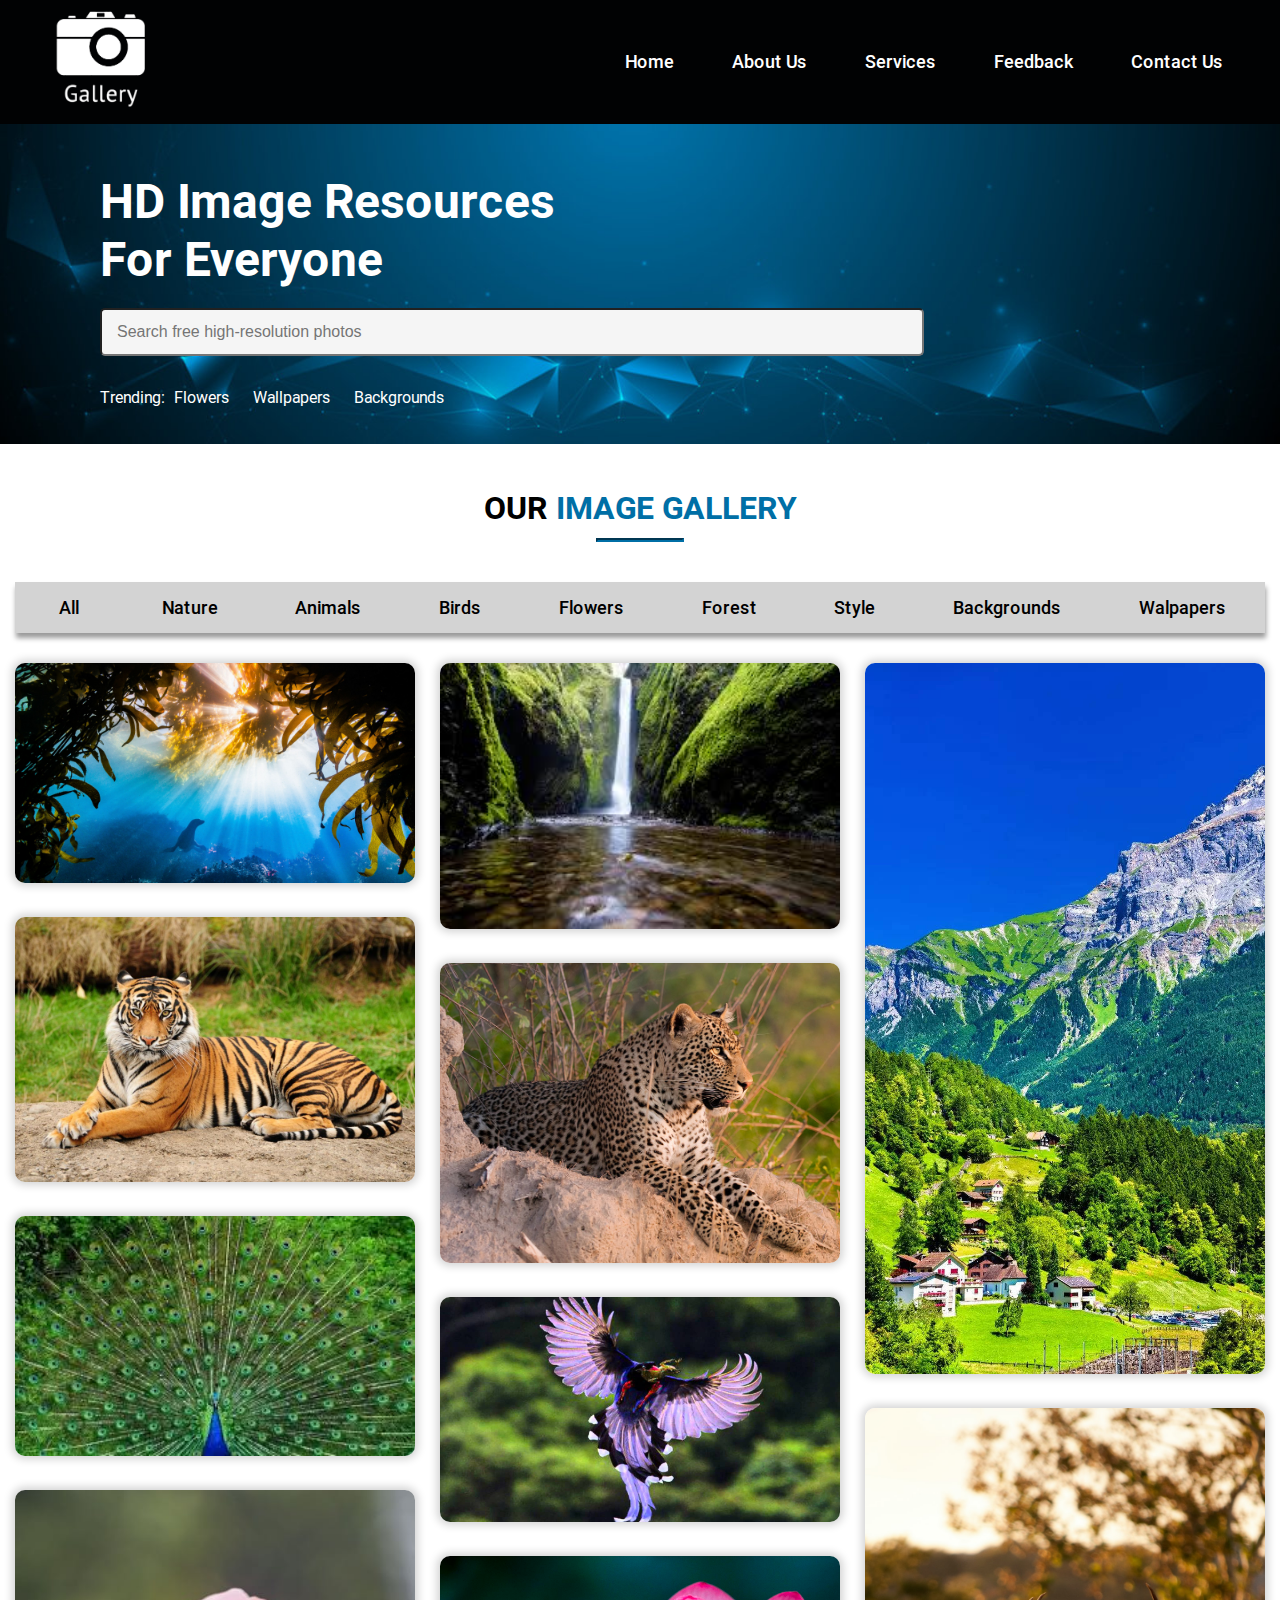
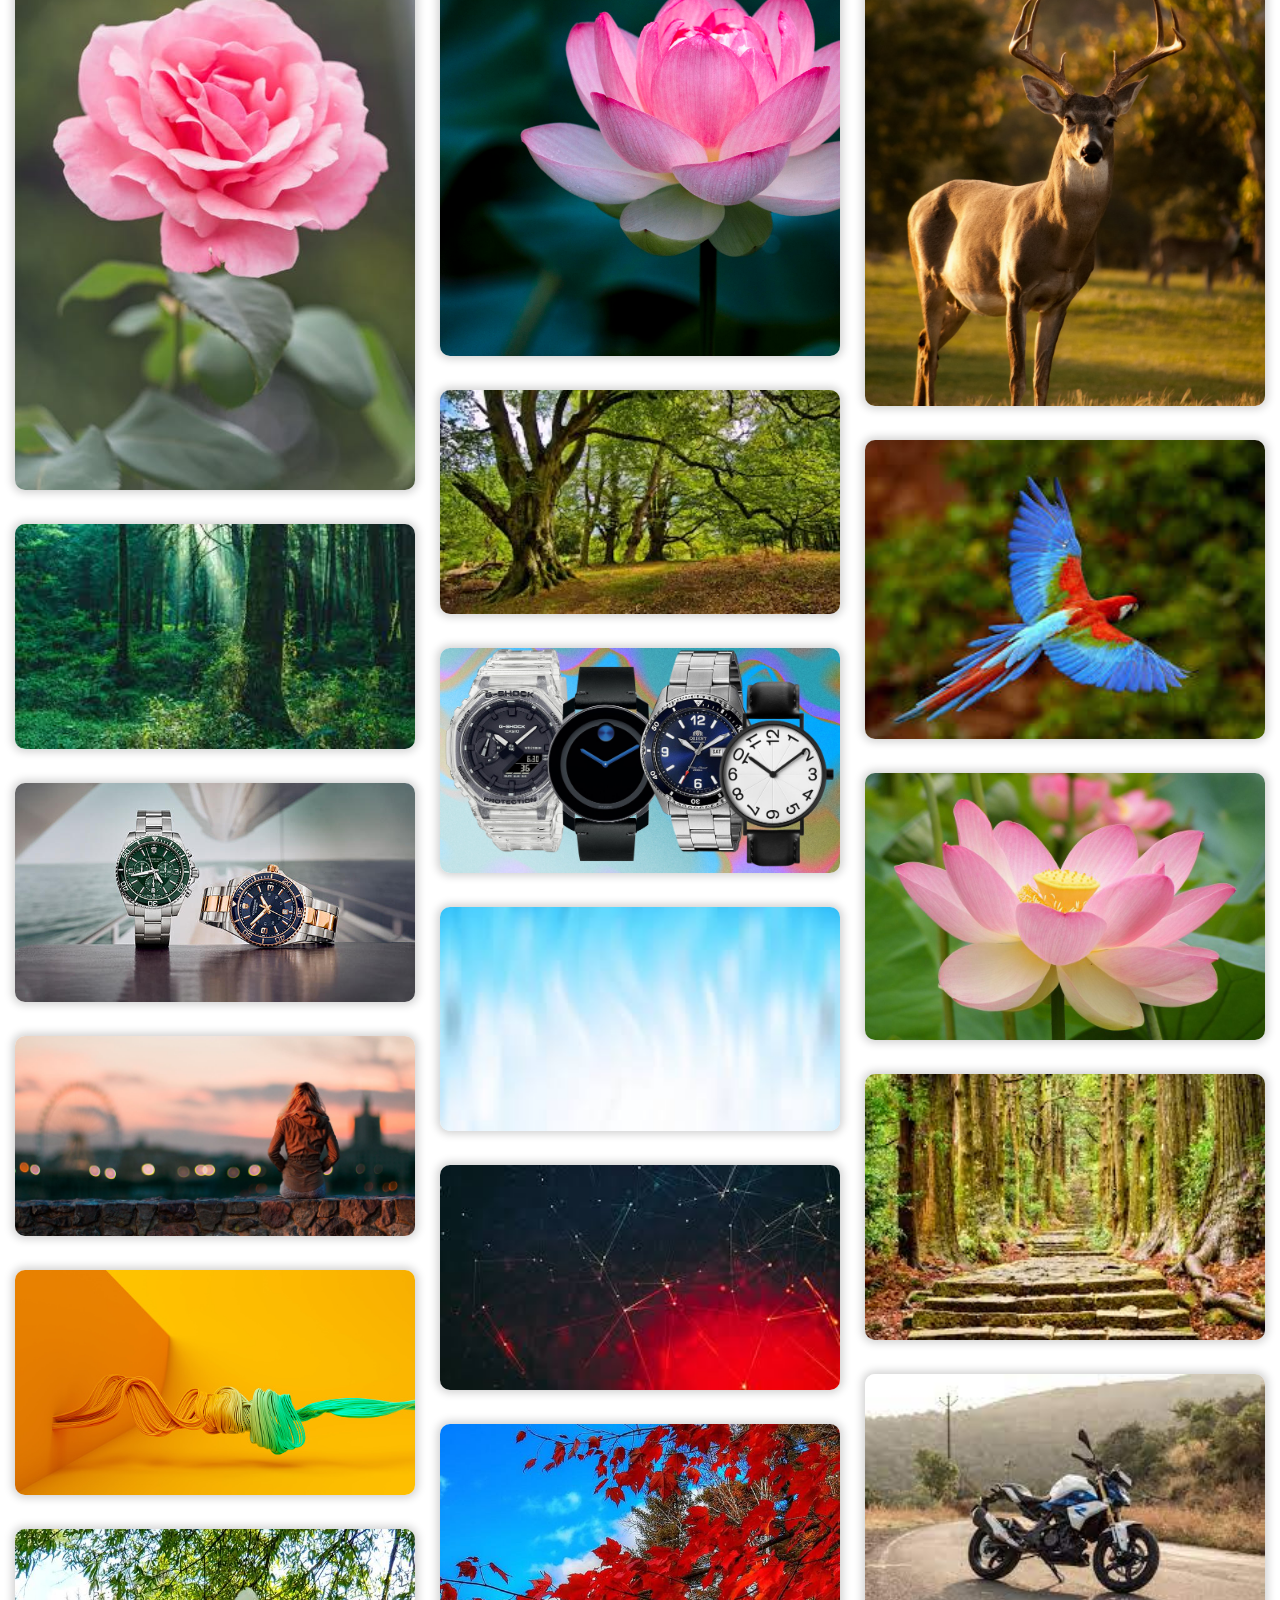
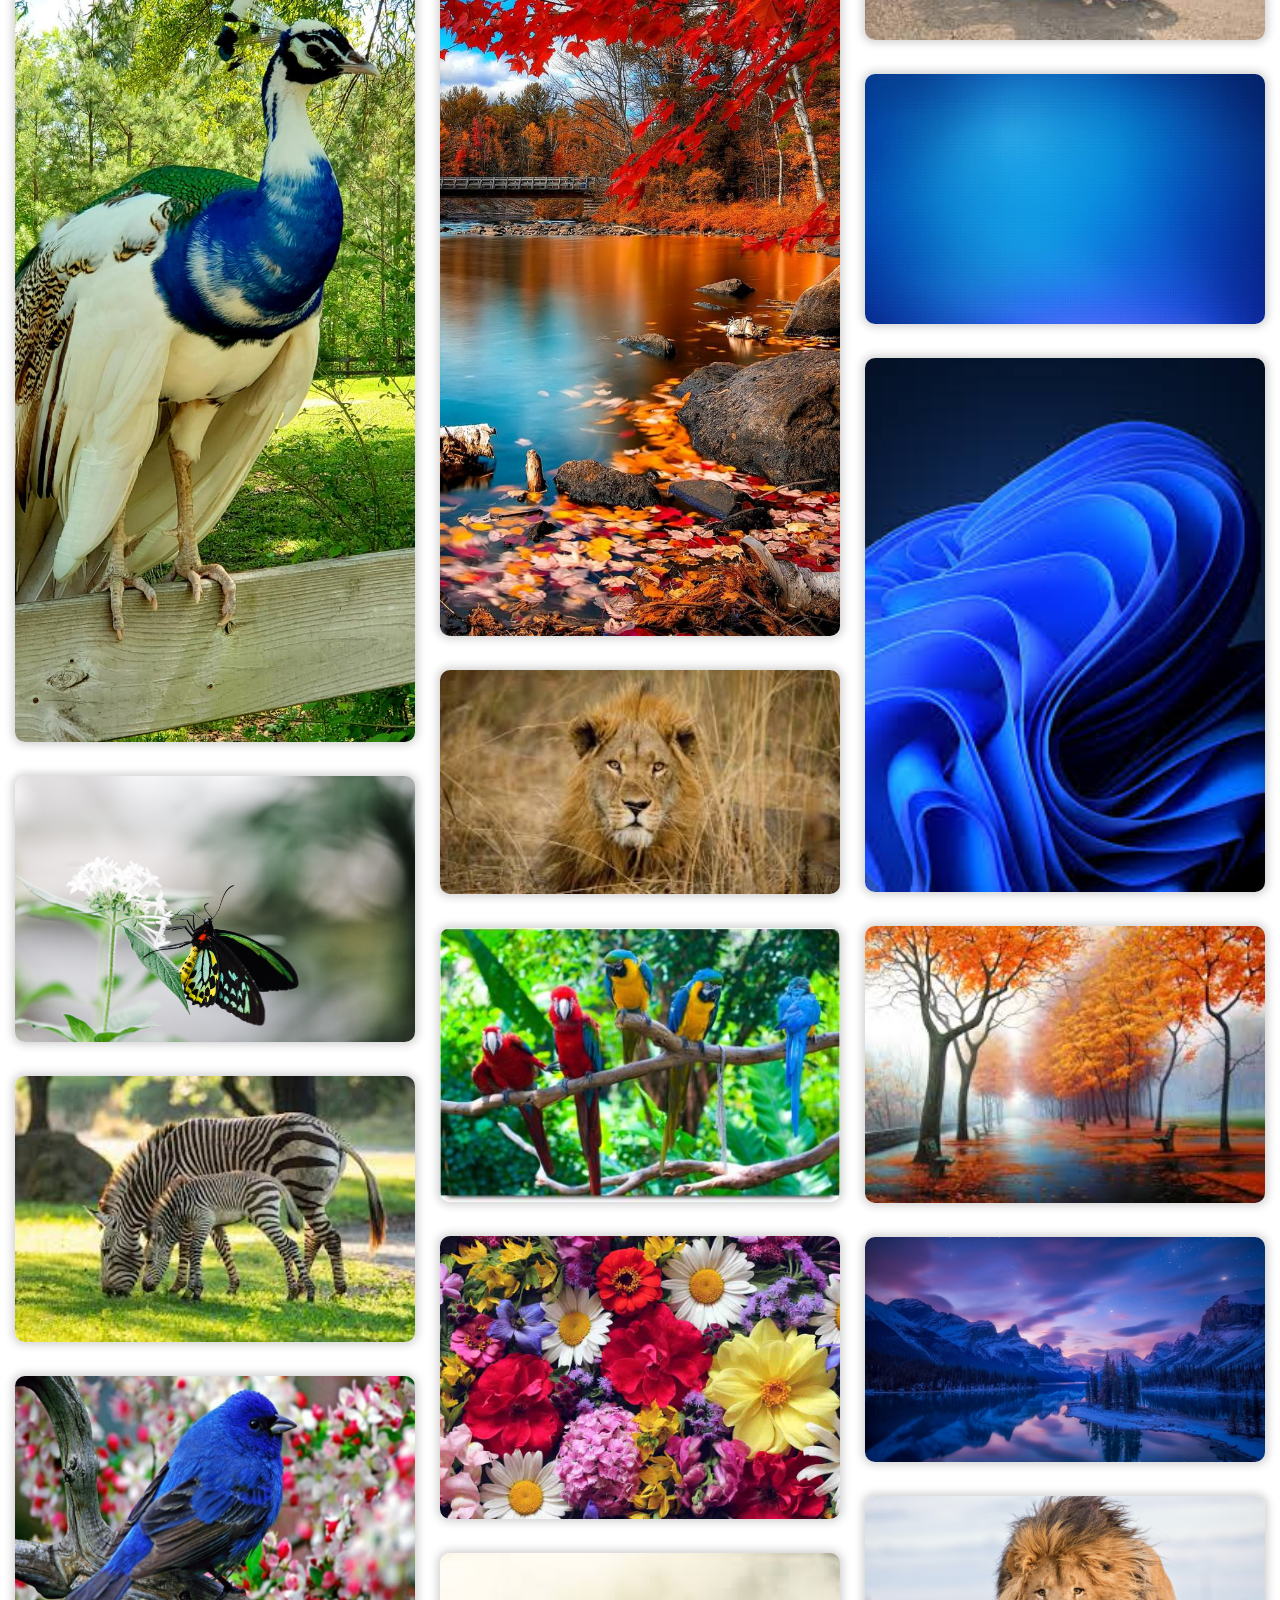
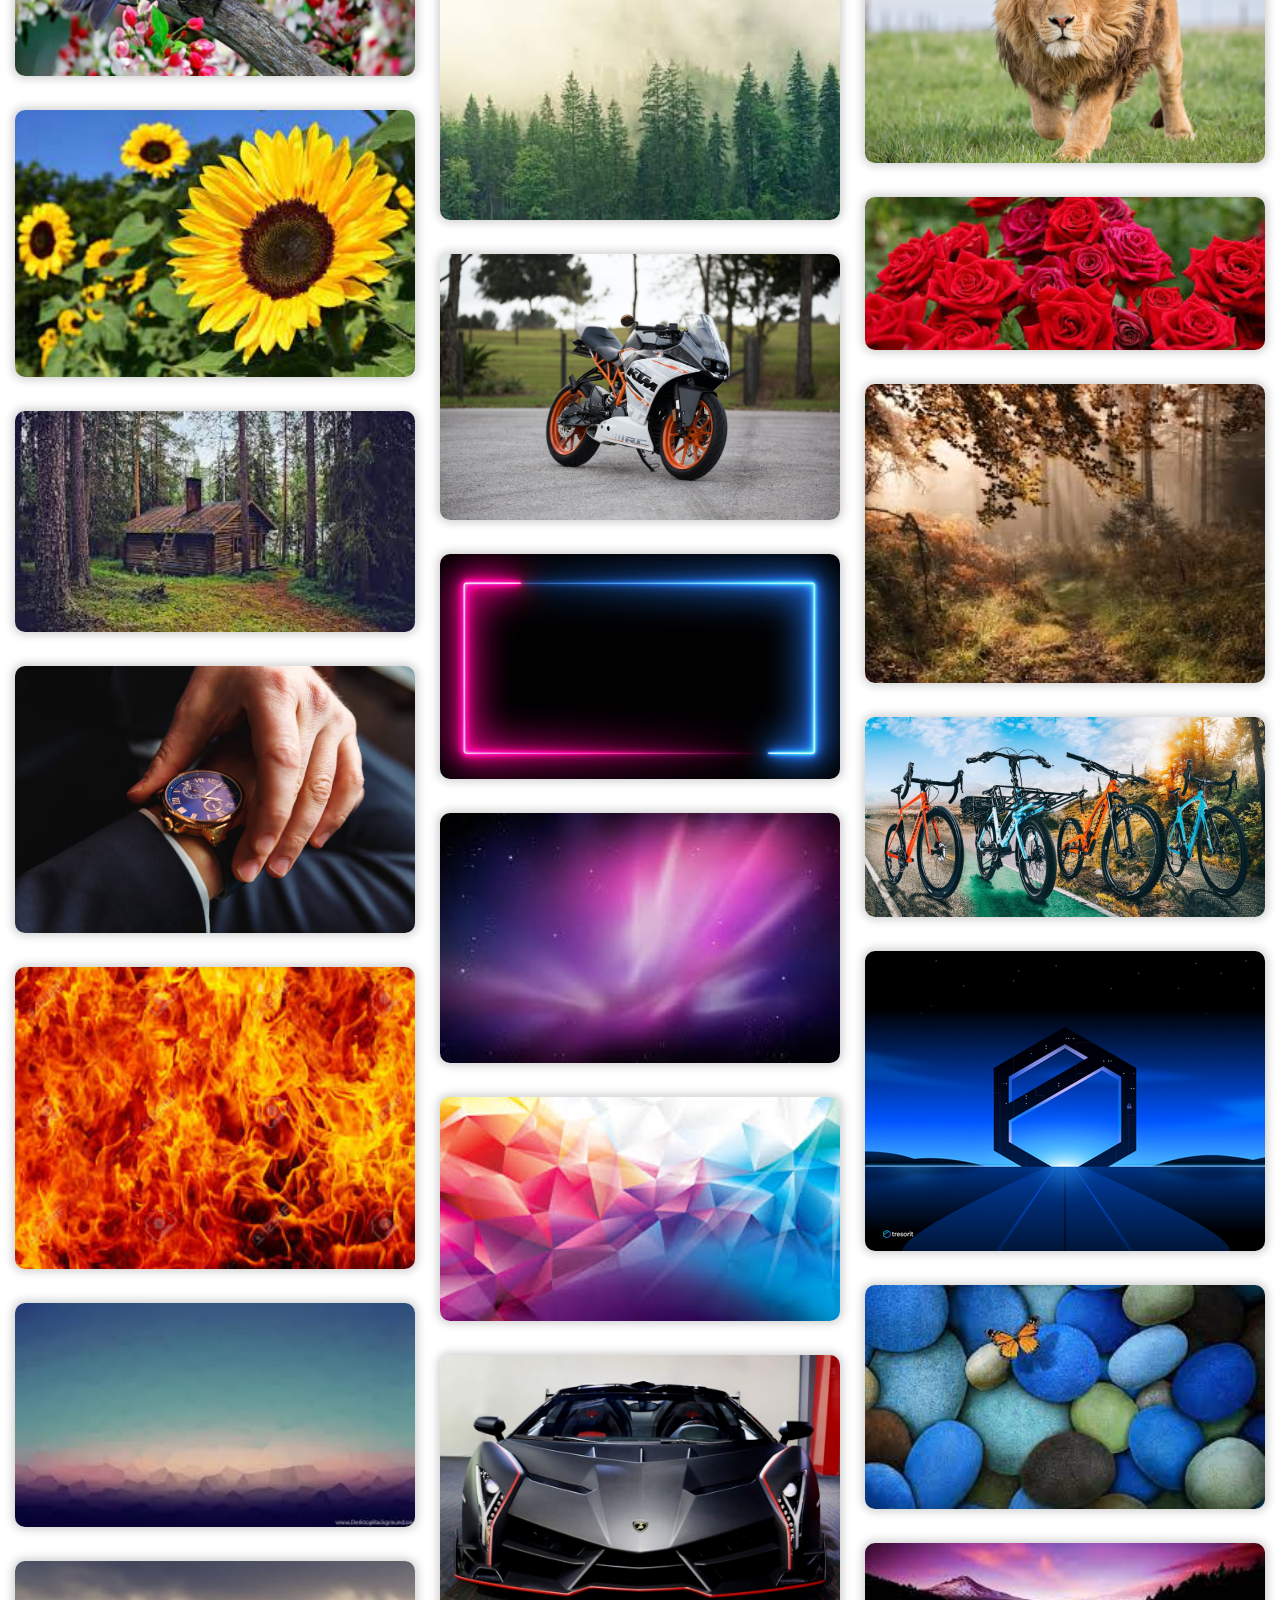
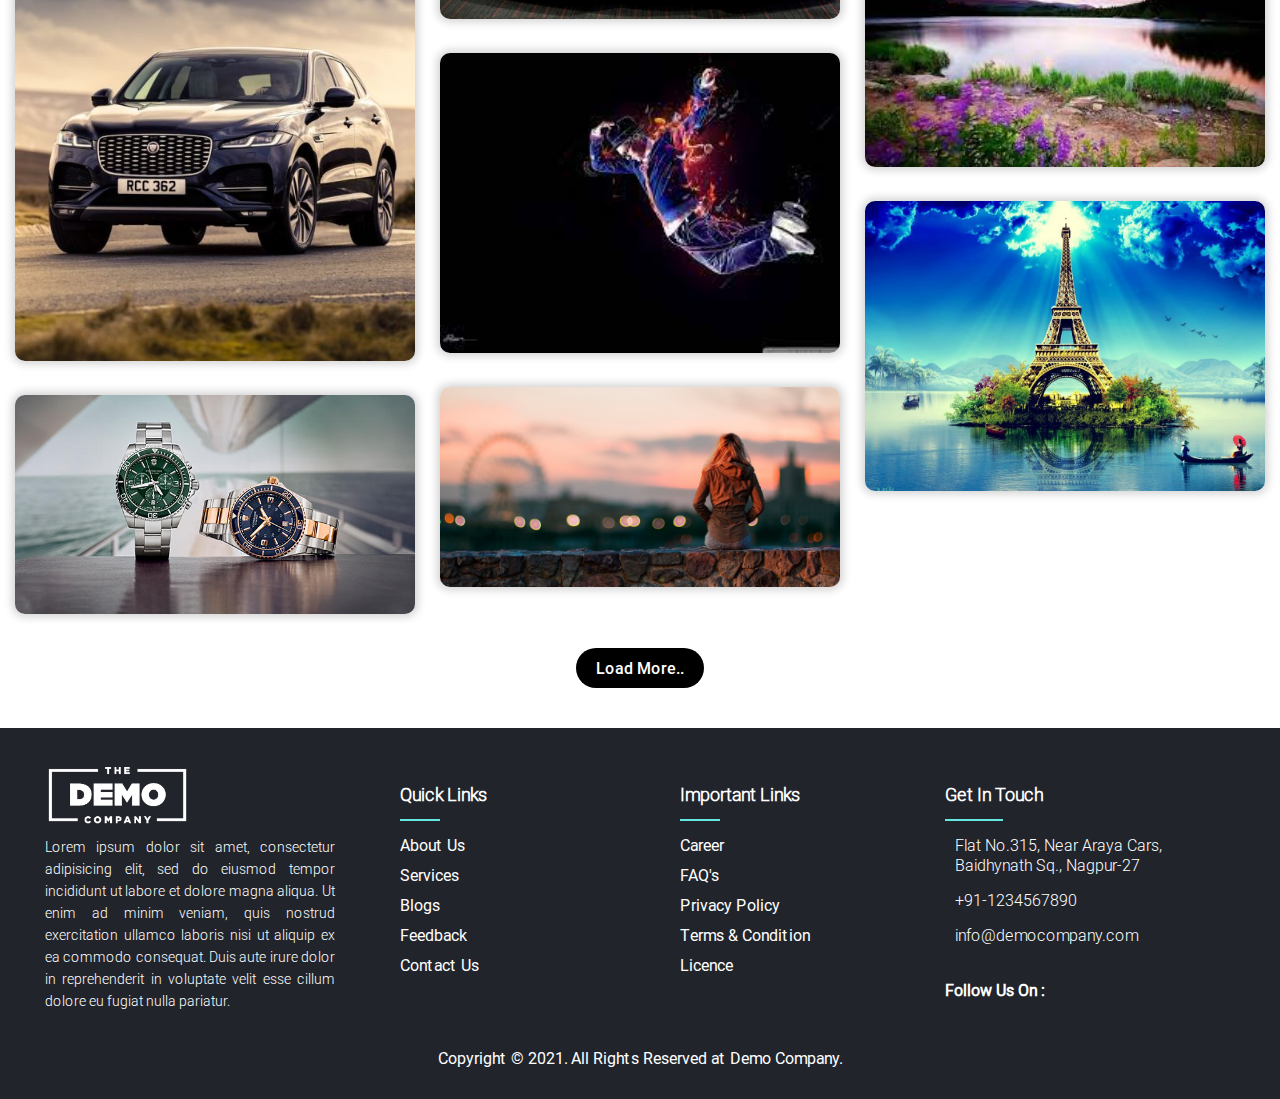
==== index.html @ bdf81e40 "Initial Commit" ====
<!DOCTYPE html>
<html>
	<head>
		<meta charset="utf-8">
		<meta name="keyword" content="nature, birds, animals, fashion, style, watch, hd-images, cars, bikes, graphics, etc.">
		<meta name=description content="Image Gallery have multiple image collection f nature, birds, animals, fashion, styling ars etc.">
		<meta name="author" content="Shubham Satnurkar">
		<meta name=viewport content="width=device-width, initial-scale=1">
		<title>Home Page</title>
		<link rel="stylesheet" type="text/css" href="css/style.css">
		<link rel="stylesheet" href="https://cdnjs.cloudflare.com/ajax/libs/font-awesome/6.0.0-beta3/css/all.min.css" integrity="sha512-Fo3rlrZj/k7ujTnHg4CGR2D7kSs0v4LLanw2qksYuRlEzO+tcaEPQogQ0KaoGN26/zrn20ImR1DfuLWnOo7aBA==" crossorigin="anonymous" referrerpolicy="no-referrer" />
	</head>
	<body>
		<!-- Header Section Start  -->
		<header class="header">
			<div class="container">
				<div class="navbar">
					<div class="logo">
						<a href="index.html"><img src="img/ig-logo.png" alt="logo" ></a>
					</div>
					<nav class="nav">
						<ul>
							<li><a href="index.html">Home</a></li>
							<li><a href="about-us.html">About Us</a></li>
							<li><a href="services.html">Services</a></li>
							<li><a href="feedback.html">Feedback</a></li>
							<li><a href="contact-us.html">Contact Us</a></li>
						</ul>
					</nav>
				</div>
					
			</div>
		</header>
		<!-- Header Section End -->

		<!-- Banner Section Start -->
		<section class="banner" >
			<img src="img/banner-4.jpg" alt="banner-img">
			<div class="container">
				<div class="overlay">
					<h1>HD Image Resources <br> For Everyone </h1>
					<form class="search-bar">
						<input type="search" name="search" class="search-input" placeholder="Search free high-resolution photos">
						<button type="submit" class="search-btn"><i class="fas fa-search"></i></button>
					</form>
					<p>
						Trending:<a href="#">Flowers</a> 
								<a href="#">Wallpapers</a>
								<a href="#">Backgrounds</a>    
					</p>
					<!-- <a href="" class="btn">Read More</a> -->
				</div>
			</div>
		</section>
		<!-- Banner Section End -->


		<!-- Images Section Start -->
		<section class="img-block">
			<aside class="category">
				<div class="sub-heading">
					<h2>Our <span>Image Gallery</span></h2>
					<hr>
				</div>
				<ul class="cat-items">
				    <li class="list-item"><a href="#all">All</a></li>
				    <li class="list-item"><a href="#nature">Nature</a></li>
				    <li class="list-item"><a href="#animals">Animals</a></li>
				    <li class="list-item"><a href="#birds">Birds</a></li>
				    <li class="list-item"><a href="#flowers">Flowers</a></li>
				    <li class="list-item"><a href="#forest">Forest</a></li>
				    <li class="list-item"><a href="#style">Style</a></li>
				    <li class="list-item"><a href="#background">Backgrounds</a></li>
				    <li class="list-item"><a href="#walpapers">Walpapers</a></li>
				</ul>
			</aside>
			<main class="main-block">

				<div class="block block-1">
					<figure class="img">
						<img src="img/cat-img/nature-1.jpg" alt="img1">
						<div class="icon">
							<button type="button" id="favorite" class="img-btn"><i class="far fa-heart"></i></button>
							<button type="button" id="download" class="img-btn"><i class="fas fa-cloud-download-alt"></i></button>
						</div>
					</figure>

					<figure class="img">
						<img src="img/cat-img/animal-1.jpg" alt="img2">
						<div class="icon">
							<button type="button" id="favorite" class="img-btn"><i class="far fa-heart"></i></button>
							<button type="button" id="download" class="img-btn"><i class="fas fa-cloud-download-alt"></i></button>
						</div>
					</figure>

					<figure class="img">
						<img src="img/cat-img/bird-1.jpg" alt="img3">
						<div class="icon">
							<button type="button" id="favorite" class="img-btn"><i class="far fa-heart"></i></button>
							<button type="button" id="download" class="img-btn"><i class="fas fa-cloud-download-alt"></i></button>
						</div>
					</figure>

					<figure class="img">
						<img src="img/cat-img/flower-1.jpeg" alt="img4">
						<div class="icon">
							<button type="button" id="favorite" class="img-btn"><i class="far fa-heart"></i></button>
							<button type="button" id="download" class="img-btn"><i class="fas fa-cloud-download-alt"></i></button>
						</div>
					</figure>

					<figure class="img">
						<img src="img/cat-img/forest-1.jpg" alt="img5">
						<div class="icon">
							<button type="button" id="favorite" class="img-btn"><i class="far fa-heart"></i></button>
							<button type="button" id="download" class="img-btn"><i class="fas fa-cloud-download-alt"></i></button>
						</div>
					</figure>

					<figure class="img">
						<img src="img/cat-img/style-1.jpg" alt="img6">
						<div class="icon">
							<button type="button" id="favorite" class="img-btn"><i class="far fa-heart"></i></button>
							<button type="button" id="download" class="img-btn"><i class="fas fa-cloud-download-alt"></i></button>
						</div>
					</figure>

					<figure class="img">
						<img src="img/cat-img/back-1.jpg" alt="img7">
						<div class="icon">
							<button type="button" id="favorite" class="img-btn"><i class="far fa-heart"></i></button>
							<button type="button" id="download" class="img-btn"><i class="fas fa-cloud-download-alt"></i></button>
						</div>
					</figure>

					<figure class="img">
						<img src="img/cat-img/wal-1.jpg" alt="img8">
						<div class="icon">
							<button type="button" id="favorite" class="img-btn"><i class="far fa-heart"></i></button>
							<button type="button" id="download" class="img-btn"><i class="fas fa-cloud-download-alt"></i></button>
						</div>
					</figure>
					
					<figure class="img">
						<img src="img/cat-img/bird-6.jpg" alt="img43">
						<div class="icon">
							<button type="button" id="favorite" class="img-btn"><i class="far fa-heart"></i></button>
							<button type="button" id="download" class="img-btn"><i class="fas fa-cloud-download-alt"></i></button>
						</div>
					</figure>
					
					<figure class="img">
						<img src="img/cat-img/nature-2.jpg" alt="img9">
						<div class="icon">
							<button type="button" id="favorite" class="img-btn"><i class="far fa-heart"></i></button>
							<button type="button" id="download" class="img-btn"><i class="fas fa-cloud-download-alt"></i></button>
						</div>
					</figure>

					<figure class="img">
						<img src="img/cat-img/animal-2.jpg" alt="img10">
						<div class="icon">
							<button type="button" id="favorite" class="img-btn"><i class="far fa-heart"></i></button>
							<button type="button" id="download" class="img-btn"><i class="fas fa-cloud-download-alt"></i></button>
						</div>
					</figure>

					<figure class="img">
						<img src="img/cat-img/bird-2.jpg" alt="img11">
						<div class="icon">
							<button type="button" id="favorite" class="img-btn"><i class="far fa-heart"></i></button>
							<button type="button" id="download" class="img-btn"><i class="fas fa-cloud-download-alt"></i></button>
						</div>
					</figure>

					<figure class="img">
						<img src="img/cat-img/flower-2.jpg" alt="img12">
						<div class="icon">
							<button type="button" id="favorite" class="img-btn"><i class="far fa-heart"></i></button>
							<button type="button" id="download" class="img-btn"><i class="fas fa-cloud-download-alt"></i></button>
						</div>
					</figure>

					<figure class="img">
						<img src="img/cat-img/forest-2.jpg" alt="img13">
						<div class="icon">
							<button type="button" id="favorite" class="img-btn"><i class="far fa-heart"></i></button>
							<button type="button" id="download" class="img-btn"><i class="fas fa-cloud-download-alt"></i></button>
						</div>
					</figure>

					<figure class="img">
						<img src="img/cat-img/style-2.jpg" alt="img14">
						<div class="icon">
							<button type="button" id="favorite" class="img-btn"><i class="far fa-heart"></i></button>
							<button type="button" id="download" class="img-btn"><i class="fas fa-cloud-download-alt"></i></button>
						</div>
					</figure>

					<figure class="img">
						<img src="img/cat-img/back-2.jpg" alt="img15">
						<div class="icon">
							<button type="button" id="favorite" class="img-btn"><i class="far fa-heart"></i></button>
							<button type="button" id="download" class="img-btn"><i class="fas fa-cloud-download-alt"></i></button>
						</div>
					</figure>

					<figure class="img">
						<img src="img/cat-img/wal-2.jpg" alt="img16">
						<div class="icon">
							<button type="button" id="favorite" class="img-btn"><i class="far fa-heart"></i></button>
							<button type="button" id="download" class="img-btn"><i class="fas fa-cloud-download-alt"></i></button>
						</div>
					</figure>

					<figure class="img">
						<img src="img/cat-img/style-9.jpg" alt="img48">
						<div class="icon">
							<button type="button" id="favorite" class="img-btn"><i class="far fa-heart"></i></button>
							<button type="button" id="download" class="img-btn"><i class="fas fa-cloud-download-alt"></i></button>
						</div>
					</figure>	

					<figure class="img">
						<img src="img/cat-img/style-1.jpg" alt="img48">
						<div class="icon">
							<button type="button" id="favorite" class="img-btn"><i class="far fa-heart"></i></button>
							<button type="button" id="download" class="img-btn"><i class="fas fa-cloud-download-alt"></i></button>
						</div>
					</figure>	
				</div>

				<div class="block block-3">
					<figure class="img">
						<img src="img/cat-img/nature-3.jpg" alt="img17">
						<div class="icon">
							<button type="button" id="favorite" class="img-btn"><i class="far fa-heart"></i></button>
							<button type="button" id="download" class="img-btn"><i class="fas fa-cloud-download-alt"></i></button>
						</div>
					</figure>

					<figure class="img">
						<img src="img/cat-img/animal-3.jpg" alt="img18">
						<div class="icon">
							<button type="button" id="favorite" class="img-btn"><i class="far fa-heart"></i></button>
							<button type="button" id="download" class="img-btn"><i class="fas fa-cloud-download-alt"></i></button>
						</div>
					</figure>

					<figure class="img">
						<img src="img/cat-img/bird-3.jpg" alt="img19">
						<div class="icon">
							<button type="button" id="favorite" class="img-btn"><i class="far fa-heart"></i></button>
							<button type="button" id="download" class="img-btn"><i class="fas fa-cloud-download-alt"></i></button>
						</div>
					</figure>

					<figure class="img">
						<img src="img/cat-img/flower-3.jpg" alt="img20">
						<div class="icon">
							<button type="button" id="favorite" class="img-btn"><i class="far fa-heart"></i></button>
							<button type="button" id="download" class="img-btn"><i class="fas fa-cloud-download-alt"></i></button>
						</div>
					</figure>

					<figure class="img">
						<img src="img/cat-img/forest-3.jpg" alt="img21">
						<div class="icon">
							<button type="button" id="favorite" class="img-btn"><i class="far fa-heart"></i></button>
							<button type="button" id="download" class="img-btn"><i class="fas fa-cloud-download-alt"></i></button>
						</div>
					</figure>

					<figure class="img">
						<img src="img/cat-img/style-3.jpg" alt="img22">
						<div class="icon">
							<button type="button" id="favorite" class="img-btn"><i class="far fa-heart"></i></button>
							<button type="button" id="download" class="img-btn"><i class="fas fa-cloud-download-alt"></i></button>
						</div>
					</figure>

					<figure class="img">
						<img src="img/cat-img/back-3.jpg" alt="img23">
						<div class="icon">
							<button type="button" id="favorite" class="img-btn"><i class="far fa-heart"></i></button>
							<button type="button" id="download" class="img-btn"><i class="fas fa-cloud-download-alt"></i></button>
						</div>
					</figure>

					<figure class="img">
						<img src="img/cat-img/wal-3.jpg" alt="img24">
						<div class="icon">
							<button type="button" id="favorite" class="img-btn"><i class="far fa-heart"></i></button>
							<button type="button" id="download" class="img-btn"><i class="fas fa-cloud-download-alt"></i></button>
						</div>
					</figure>
				
					<figure class="img">
						<img src="img/cat-img/nature-4.jpg" alt="img25">
						<div class="icon">
							<button type="button" id="favorite" class="img-btn"><i class="far fa-heart"></i></button>
							<button type="button" id="download" class="img-btn"><i class="fas fa-cloud-download-alt"></i></button>
						</div>
					</figure>

					<figure class="img">
						<img src="img/cat-img/animal-4.jpg" alt="img25">
						<div class="icon">
							<button type="button" id="favorite" class="img-btn"><i class="far fa-heart"></i></button>
							<button type="button" id="download" class="img-btn"><i class="fas fa-cloud-download-alt"></i></button>
						</div>
					</figure>

					<figure class="img">
						<img src="img/cat-img/bird-4.jpeg" alt="img27">
						<div class="icon">
							<button type="button" id="favorite" class="img-btn"><i class="far fa-heart"></i></button>
							<button type="button" id="download" class="img-btn"><i class="fas fa-cloud-download-alt"></i></button>
						</div>
					</figure>

					<figure class="img">
						<img src="img/cat-img/flower-4.jpg" alt="img28">
						<div class="icon">
							<button type="button" id="favorite" class="img-btn"><i class="far fa-heart"></i></button>
							<button type="button" id="download" class="img-btn"><i class="fas fa-cloud-download-alt"></i></button>
						</div>
					</figure>

					<figure class="img">
						<img src="img/cat-img/forest-4.jpg" alt="img29">
						<div class="icon">
							<button type="button" id="favorite" class="img-btn"><i class="far fa-heart"></i></button>
							<button type="button" id="download" class="img-btn"><i class="fas fa-cloud-download-alt"></i></button>
						</div>
					</figure>

					<figure class="img">
						<img src="img/cat-img/style-4.jpg" alt="img30">
						<div class="icon">
							<button type="button" id="favorite" class="img-btn"><i class="far fa-heart"></i></button>
							<button type="button" id="download" class="img-btn"><i class="fas fa-cloud-download-alt"></i></button>
						</div>
					</figure>

					<figure class="img">
						<img src="img/cat-img/back-4.jpg" alt="img31">
						<div class="icon">
							<button type="button" id="favorite" class="img-btn"><i class="far fa-heart"></i></button>
							<button type="button" id="download" class="img-btn"><i class="fas fa-cloud-download-alt"></i></button>
						</div>
					</figure>

					<figure class="img">
						<img src="img/cat-img/wal-4.jpg" alt="img32">
						<div class="icon">
							<button type="button" id="favorite" class="img-btn"><i class="far fa-heart"></i></button>
							<button type="button" id="download" class="img-btn"><i class="fas fa-cloud-download-alt"></i></button>
						</div>
					</figure>

					<figure class="img">
						<img src="img/cat-img/back-7.jpg" alt="img32">
						<div class="icon">
							<button type="button" id="favorite" class="img-btn"><i class="far fa-heart"></i></button>
							<button type="button" id="download" class="img-btn"><i class="fas fa-cloud-download-alt"></i></button>
						</div>
					</figure>

					<figure class="img">
						<img src="img/cat-img/style-10.jpg" alt="img32">
						<div class="icon">
							<button type="button" id="favorite" class="img-btn"><i class="far fa-heart"></i></button>
							<button type="button" id="download" class="img-btn"><i class="fas fa-cloud-download-alt"></i></button>
						</div>
					</figure>

					<figure class="img">
						<img src="img/cat-img/style-11.jpg" alt="img32">
						<div class="icon">
							<button type="button" id="favorite" class="img-btn"><i class="far fa-heart"></i></button>
							<button type="button" id="download" class="img-btn"><i class="fas fa-cloud-download-alt"></i></button>
						</div>
					</figure>

					<figure class="img">
						<img src="img/cat-img/back-1.jpg" alt="img32">
						<div class="icon">
							<button type="button" id="favorite" class="img-btn"><i class="far fa-heart"></i></button>
							<button type="button" id="download" class="img-btn"><i class="fas fa-cloud-download-alt"></i></button>
						</div>
					</figure>
					
				</div>

				<div class="block block-5">
					<figure class="img">
						<img src="img/cat-img/nature-5.jpg" alt="img33">
						<div class="icon">
							<button type="button" id="favorite" class="img-btn"><i class="far fa-heart"></i></button>
							<button type="button" id="download" class="img-btn"><i class="fas fa-cloud-download-alt"></i></button>
						</div>
					</figure>

					<figure class="img">
						<img src="img/cat-img/animal-5.jpg" alt="img34">
						<div class="icon">
							<button type="button" id="favorite" class="img-btn"><i class="far fa-heart"></i></button>
							<button type="button" id="download" class="img-btn"><i class="fas fa-cloud-download-alt"></i></button>
						</div>
					</figure>

					<figure class="img">
						<img src="img/cat-img/bird-5.jpg" alt="img35">
						<div class="icon">
							<button type="button" id="favorite" class="img-btn"><i class="far fa-heart"></i></button>
							<button type="button" id="download" class="img-btn"><i class="fas fa-cloud-download-alt"></i></button>
						</div>
					</figure>

					<figure class="img">
						<img src="img/cat-img/flower-5.jpg" alt="img36">
						<div class="icon">
							<button type="button" id="favorite" class="img-btn"><i class="far fa-heart"></i></button>
							<button type="button" id="download" class="img-btn"><i class="fas fa-cloud-download-alt"></i></button>
						</div>
					</figure>

					<figure class="img">
						<img src="img/cat-img/forest-5.jpg" alt="img37">
						<div class="icon">
							<button type="button" id="favorite" class="img-btn"><i class="far fa-heart"></i></button>
							<button type="button" id="download" class="img-btn"><i class="fas fa-cloud-download-alt"></i></button>
						</div>
					</figure>

					<figure class="img">
						<img src="img/cat-img/style-5.jpg" alt="img38">
						<div class="icon">
							<button type="button" id="favorite" class="img-btn"><i class="far fa-heart"></i></button>
							<button type="button" id="download" class="img-btn"><i class="fas fa-cloud-download-alt"></i></button>
						</div>
					</figure>

					<figure class="img">
						<img src="img/cat-img/back-5.jpg" alt="img39">
						<div class="icon">
							<button type="button" id="favorite" class="img-btn"><i class="far fa-heart"></i></button>
							<button type="button" id="download" class="img-btn"><i class="fas fa-cloud-download-alt"></i></button>
						</div>
					</figure>

					<figure class="img">
						<img src="img/cat-img/wal-5.jpg" alt="img40">
						<div class="icon">
							<button type="button" id="favorite" class="img-btn"><i class="far fa-heart"></i></button>
							<button type="button" id="download" class="img-btn"><i class="fas fa-cloud-download-alt"></i></button>
						</div>
					</figure>

					<figure class="img">
						<img src="img/cat-img/back-8.jpg" alt="img40">
						<div class="icon">
							<button type="button" id="favorite" class="img-btn"><i class="far fa-heart"></i></button>
							<button type="button" id="download" class="img-btn"><i class="fas fa-cloud-download-alt"></i></button>
						</div>
					</figure>
				
					<figure class="img">
						<img src="img/cat-img/nature-6.jpg" alt="img41">
						<div class="icon">
							<button type="button" id="favorite" class="img-btn"><i class="far fa-heart"></i></button>
							<button type="button" id="download" class="img-btn"><i class="fas fa-cloud-download-alt"></i></button>
						</div>
					</figure>

					<figure class="img">
						<img src="img/cat-img/animal-6.jpg" alt="img42">
						<div class="icon">
							<button type="button" id="favorite" class="img-btn"><i class="far fa-heart"></i></button>
							<button type="button" id="download" class="img-btn"><i class="fas fa-cloud-download-alt"></i></button>
						</div>
					</figure>

					

					<figure class="img">
						<img src="img/cat-img/flower-6.jpg" alt="img44">
						<div class="icon">
							<button type="button" id="favorite" class="img-btn"><i class="far fa-heart"></i></button>
							<button type="button" id="download" class="img-btn"><i class="fas fa-cloud-download-alt"></i></button>
						</div>
					</figure>

					<figure class="img">
						<img src="img/cat-img/forest-6.jpg" alt="img45">
						<div class="icon">
							<button type="button" id="favorite" class="img-btn"><i class="far fa-heart"></i></button>
							<button type="button" id="download" class="img-btn"><i class="fas fa-cloud-download-alt"></i></button>
						</div>
					</figure>

					<figure class="img">
						<img src="img/cat-img/style-6.jpg" alt="img46">
						<div class="icon">
							<button type="button" id="favorite" class="img-btn"><i class="far fa-heart"></i></button>
							<button type="button" id="download" class="img-btn"><i class="fas fa-cloud-download-alt"></i></button>
						</div>
					</figure>

					<figure class="img">
						<img src="img/cat-img/back-6.png" alt="img47">
						<div class="icon">
							<button type="button" id="favorite" class="img-btn"><i class="far fa-heart"></i></button>
							<button type="button" id="download" class="img-btn"><i class="fas fa-cloud-download-alt"></i></button>
						</div>
					</figure>

					<figure class="img">
						<img src="img/cat-img/wal-6.jpg" alt="img48">
						<div class="icon">
							<button type="button" id="favorite" class="img-btn"><i class="far fa-heart"></i></button>
							<button type="button" id="download" class="img-btn"><i class="fas fa-cloud-download-alt"></i></button>
						</div>
					</figure>

					<figure class="img">
						<img src="img/cat-img/wal-7.jpg" alt="img48">
						<div class="icon">
							<button type="button" id="favorite" class="img-btn"><i class="far fa-heart"></i></button>
							<button type="button" id="download" class="img-btn"><i class="fas fa-cloud-download-alt"></i></button>
						</div>
					</figure>

					<figure class="img">
						<img src="img/cat-img/wal-8.jpg" alt="img48">
						<div class="icon">
							<button type="button" id="favorite" class="img-btn"><i class="far fa-heart"></i></button>
							<button type="button" id="download" class="img-btn"><i class="fas fa-cloud-download-alt"></i></button>
						</div>
					</figure>

					
				</div>
				<div class="loadbtn">
					<button type="button">Load More..</button>
				</div>

		</section>
		<!-- Images Section End -->

		

		<!-- Footer Section Start -->
		<footer class="footer">
			<div class="container">
				<div class="foot-sec">
					<div class="sec">
						<img src="img/logo.png" alt="foot-logo" >
						<p>
							Lorem ipsum dolor sit amet, consectetur adipisicing elit, sed do eiusmod
							tempor incididunt ut labore et dolore magna aliqua. Ut enim ad minim veniam,
							quis nostrud exercitation ullamco laboris nisi ut aliquip ex ea commodo
							consequat. Duis aute irure dolor in reprehenderit in voluptate velit esse
							cillum dolore eu fugiat nulla pariatur.
						</p>
					</div>
					<div class="sec sec2">
						<h6>Quick Links</h6>
						<ul>
						    <li><a href="#">About Us</a></li>
						    <li><a href="#">Services</a></li>
						    <li><a href="#">Blogs</a></li>
						    <li><a href="#">Feedback</a></li>
						    <li><a href="#">Contact Us</a></li>
						</ul>
					</div>
					<div class="sec sec2">
						<h6>Important Links</h6>
						<ul>
						    <li><a href="#">Career</a></li>
						    <li><a href="#">FAQ's</a></li>
						    <li><a href="#">Privacy Policy</a></li>
						    <li><a href="#">Terms & Condition</a></li>
						    <li><a href="#">Licence</a></li>
						</ul>
					</div>
					<div class="sec">
						<h6>Get In Touch</h6>
						<div class="add">
							<a href="#">
								<i class="fas fa-map-marker-alt"></i>
								<span>
									Flat No.315, Near Araya Cars, Baidhynath Sq., Nagpur-27
								</span>
							</a>
							<a href="#">
								<i class="fas fa-phone-volume"></i>
								<span>
									+91-1234567890
								</span>
							</a>
							<a href="#">
								<i class="fas fa-envelope-open"></i>
								<span>
									info@democompany.com
								</span>
							</a>
						</div>
						<div class="social">
							<strong>Follow Us On :</strong>
							<a href="#"><i class="fab fa-facebook-f"></i></a>
							<a href="#"><i class="fab fa-twitter"></i></a>
							<a href="#"><i class="fab fa-instagram"></i></a>
							<a href="#"><i class="fab fa-linkedin-in"></i></a>
						</div>
					</div>
				</div>
				<div class="copyright">
					<p>
						Copyright &copy; 2021. All Rights Reserved at Demo Company.
					</p>
				</div>
			</div>
		</footer>
		<!-- Footer Section End -->




		<!-- Javascript & Jquery -->
		<script src="js/jquery.min.js"></script>
		<script src="js/validation.js"></script>
		
	</body>
</html>
---- css/style.css ----
.error{color: #f00;}
*{margin: 0;padding: 0;box-sizing: border-box;list-style: none;font-size: inherit;}
h1{font-size: 3rem;color: #fff;font-family: roboto-bold;}
h2{font-size: 2rem;line-height: 40px;text-transform: uppercase;font-family: roboto-bold;}
h3{font-size: 1.5rem;color: #000;font-family: roboto-medium;}
h4{font-size: 1.30rem; color: #006FA6;font-family: roboto-regular;}
h5{font-size: 1.125rem;color:#000;font-family: roboto-regular;}
h6{font-size: 1rem;color: #909090;font-family: roboto-light;}
p{font-size: 1rem;color: #000;line-height:22px;text-align: justify;font-family: roboto-light;}
/*Font Face*/
@font-face{src:url(../fonts/Roboto-Regular.ttf);font-family: roboto-regular;}
@font-face{src:url(../fonts/Roboto-Light.ttf);font-family: roboto-light;}
@font-face{src:url(../fonts/Roboto-Medium.ttf);font-family: roboto-medium;}
@font-face{src:url(../fonts/Roboto-Bold.ttf);font-family: roboto-bold;}

/*html{scroll-behavior: smooth;}*/
.container{max-width: 1200px;margin: auto;}
/*Common code for all sub heading*/
.sub-heading{margin-bottom: 40px;}
.sub-heading h2{text-align: center;padding-bottom: 10px;}
.sub-heading h2 span{color:#006FA6;}
.sub-heading hr{width: 7%;margin: auto;border-color: #006FA6;border-width: 2px;}

/*****************************Home Page Start******************************/
/*Header Section Start*/
.header{width: 100%;background-color: #010203;}
.header .navbar{display: flex;justify-content: space-between;align-items: center;flex-wrap: wrap;}
.header .logo{width: 10%;flex: 0 0 10%;}
.header .logo img{width: 100%;}
.header .nav{width: 80%;flex: 0 0 80%;text-align: right;}
.header .nav ul li{display: inline-block;margin-left: 20px;}
.header .nav ul li a{text-decoration: none;color: #fff;font-size: 1.125rem;font-family: roboto-medium;
	padding: 15px;border-width: 2px;border-style: solid;border-color: transparent;}
.header .nav ul li a:hover{border-image: linear-gradient(25deg, #006FA6, #000, #04A1CE) 1;}
/*Header Section End*/

/*Banner Section Start*/
.banner{width: 100%;position: relative;}
.banner img{width: 100%;position: relative;}
.banner .overlay{width: 80%;position: absolute;top: 15%;left: 0;padding: 0 100px;}
.banner .overlay p{margin-top: 20px;color: #fff;font-family: roboto-regular;}
.banner .overlay a{text-decoration: none;font-size: 1rem;color: #fff;
	padding: 0 10px;margin-top: 10px;display: inline-block;font-family: roboto-regular;
}
/*.banner .overlay .btn:hover{background-color: white;color: #000;border-color: #6278df;
    box-shadow: 3px 3px 27px -3px #6278df;
}*/
.banner .search-bar{width: 100%;margin: 20px 0;position: relative;}
.banner .search-bar input[type="search"]{
	width: 100%;padding:13px 15px;border-radius: 5px;
	position: relative;display: block;background-color: #f5f5f5;
}
.banner .search-bar input[type="search"]::-webkit-search-cancel-button{display: none;}
.banner .search-bar .search-btn{
	position: absolute;top: 13px;z-index: 99;background-color: transparent;border: none;
	font-size: 20px;right: 30px;color: blue;
}
.banner .search-bar input[type="search"]:focus{
	outline: none;box-shadow: none;
}
/*Banner Section End*/


/*Images Block Start*/
.img-block{
	width: 100%;display: flex;flex-wrap: wrap;padding: 40px 15px;
}
.img-block .category{width: 100%;display: block;text-align: center;}
.img-block .category .cat-items{
	display: flex;flex-wrap: wrap;background-color: lightgray;justify-content: space-around;
	padding: 14px 0;margin: 0 auto 30px ;align-items: center;box-shadow: 1px 5px 5px rgba(0, 0, 0, .4);
}
.img-block .category .cat-items .list-item{flex: 0 0 30px;}
.img-block .category .cat-items .list-item a{
	color: #000;text-decoration: none;font-size: 1.125rem;font-family: roboto-medium;transition: .5s;
}
.img-block .category .cat-items .list-item a:hover{	color: #006FA6;}
.img-block .main-block{
	display: flex;flex-wrap: wrap;flex-direction: row;justify-content: space-between;
}
.img-block .main-block .block{
	width: 32%;display: flex;flex-direction: column;position: relative;height: auto;
}
.img-block .main-block .block>.img{width: 100%;height: auto;position: relative;margin-bottom: 30px;}
.img-block .main-block .block>.img .icon{width: 100%;
	position: absolute;bottom: 20px;display: flex;justify-content: space-between;z-index: 1000;
	padding: 0 20px;transform: translateY(50px);transition: .5s;visibility: hidden;
}
.img-block .main-block .block>.img .icon .img-btn{
	background-color: transparent;border: none;color: #ffff;font-size: 1.5rem;cursor: pointer;
}
.img-block .main-block .block img{width: 100%;box-shadow: 0px 0px 8px 3px lightgray;
	position: relative;height: auto;border-radius: 10px;
}
.img-block .main-block .block>.img:before{
	content: "";position: absolute;width: 100%;height: 0px;top: 0;
	z-index: 99;background-color: rgba(0, 0, 0, .5);border-radius: 10px;color: #fff;box-sizing: border-box;
	transition: .5s;
}
.img-block .main-block .block>.img:hover:before{height: 100%;}
.img-block .main-block .block>.img:hover .icon{transform: translateY(-20px);visibility: visible;}
.img-block .main-block .loadbtn{margin: auto;}
.img-block .main-block .loadbtn>[type="button"]{
	color: #fff;background-color: #000;padding: 10px 20px;font-family:roboto-medium;border: none;
	border-radius: 20px;
}


/*Images Block End*/

/****************************************Home Page End***********************************************/


/****************************************About Us Page Start***********************************************/

/*About Us Section Start*/
.about-us{width: 100%;padding: 50px 0;}
.about-us .abt-content{display: flex;justify-content: space-between;flex-wrap: wrap;}
.about-us .abt-img{width: 50%;flex: 0 0 50%;padding: 0 15px;}
.about-us .abt-img img{width: 100%;}
.about-us .abt-info{width: 50%;flex: 0 0 50%;padding: 0 15px;}
.about-us .abt-info p{color: #000;margin-top: 15px;}
.about-us .features{display: flex;justify-content: space-between;text-align: center;margin-top: 30px;}
.about-us .features .block{width: 30%;flex: 0 0 30%;}
.about-us .features .block img{width: 35%;}
.about-us .features .block h4{margin: 10px 0;}
.about-us .features .block p{text-align: center;line-height: 22px;}
/*About Us Section End*/

/*Our Team Sesction Start*/
.our-team{padding: 50px 0;}
.our-team .team-member{display: flex;justify-content: space-between;flex-wrap: wrap;}
.our-team .team-member .member{width: 32%;flex: 0 0 32%;text-align: center;padding: 15px 20px;box-shadow: 0px 0px 10px rgba(0, 0, 0, .2);}
.our-team .team-member .member .cir{width: 150px;height: 150px;border: 1px solid #006FA6;border-radius: 50%;
	overflow: hidden;margin:0 auto 15px;
}
.our-team .team-member .member .cir img{width: 100%;}
.our-team .team-member .member h5, h6{margin-bottom: 10px;}
.our-team .team-member .member .social {margin: 15px 0;}
.our-team .team-member .member .social .fab{font-size: 1.5rem;margin: 0 10px;color: #006FA6;}
/*Our Team Sesction End*/

/****************************************About Us Page End***********************************************/



/****************************************Our Services Page Start***********************************************/

/*Our Services Section Start*/
.our-services{background-color: #f4f8fa;padding: 50px 0 30px;}
.our-services .services{display: flex;justify-content: space-between;flex-wrap: wrap;}
.our-services .services .serv{width:23%;flex: 0 0 23%;text-align: center;background-color: #fff;transition: 1s;
	padding:30px 10px;margin-bottom:30px;box-shadow: 0px 0px 30px rgb(115 128 157 / 20%);}
.our-services .services .serv .fas{font-size: 2.5rem;display: inline-block;margin-bottom: 20px;color: #009FCB;}
.our-services .services .serv:hover{
	background: linear-gradient(#006FA6, #000);transform: translateY(-15px);
}
.our-services .services .serv:hover h5, .our-services .services .serv:hover .fas{color: #fff;}

.choose_us{padding: 50px 0;}
.choose_us .sec1{
	display: flex;justify-content: space-between;flex-wrap: wrap;
}
.choose_us .sec1 .info h3{margin-bottom: 20px;text-decoration: underline;}
.choose_us .sec1 .info p span{margin-bottom: 20px;display: block;}
.choose_us .sec1 .info, .choose_us .sec1 .info-img{width: 49%;}
.choose_us .sec1 .info-img img{width: 100%;}

.choose_us .sec2 {padding-top: 50px;}
.choose_us .sec2 .sub-heading{margin-bottom: 60px;}
.choose_us .sec2 .cards{display: flex;justify-content: space-between;flex-wrap: wrap;}
.choose_us .sec2 .cards .card{width: 32%;padding: 20px 30px;box-shadow: 0px 0px 5px rgba(0, 0, 0, .5);}
.choose_us .sec2 .cards .card .cir{
	width:80px;height: 80px;background-color: #006FA6;border-radius: 50%;margin:-60px auto 30px;
	display: flex;justify-content: center;align-items: center;
}
.choose_us .sec2 .cards .card  h4{color: #000;margin-bottom: 20px;}
.choose_us .sec2 .cards .card .cir .fas{
	font-size: 2rem;color: #fff;
}
/*Our Services Section End*/


/****************************************Our Services Page End***********************************************/




/****************************************Feedback Page Start******************************************/

.feedback-form{padding: 50px 0;}
.feedback-form .form-heading{display: flex;justify-content: space-between;flex-wrap: wrap;}
.feedback-form .feed-img{width: 50%;flex: 0 0 50%;}
.feedback-form .feed-img img{width: 100%;}
.feedback-form .form{width: 50%;flex: 0 0 50%;box-shadow: 0px 0px 5px rgba(0, 0, 0, .4) ;padding: 20px;}
.feedback-form .form .form-group{display: flex;flex-direction: column;justify-content: center;
	margin-bottom: 10px;
}
.feedback-form .form .form-group label{font-family: roboto-regular;color:#006FA6;}
.feedback-form .form .form-group .input-group{padding: 8px 15px;margin-top: 5px;border-radius: 0;border:1px solid #006FA6;}
.feedback-form .form .form-group .input-group:focus{box-shadow: 0px 0px 5px #6278df;outline: none;}
.feedback-form .form .form-group.message .input-group{height: 100px;resize: vertical;}
.feedback-form .form .form-group .star{display: flex;justify-content: center;margin-bottom: 10px;}
.feedback-form .form .form-group .star .fas{font-size: 1.25rem;margin: 0 10px;color: #006FA6;}
.feedback-form .form .form-group .star .fas:hover{color: #FFD43B;}
.feedback-form .form-heading .form .form-group.btn button{width: 30%;display: block;margin: auto;padding: 12px 0;
	background-color: #00354F;color: #fff;border: none;box-shadow: 0px 0px 5px rgba(0, 0, 0, .4) ;
}

/****************************************Feedback Page End******************************************/


/***************************************Contact Us Page Start*****************************************/

.contact-form{background-color:#f4f8fa;padding: 50px 0 0;}
.contact-form .cont-mode{display: flex; justify-content: space-between;flex-wrap: wrap;}
.contact-form .cont-mode .mode{width: 24%;flex: 0 0 24%;text-align: center;padding: 10px;margin-bottom: 20px;}
.contact-form .cont-mode .mode .fas{font-size: 2rem;color: #006FA6;}
.contact-form .cont-mode .mode h5{padding: 10px 0;}
.contact-form .form-heading h4, .contact-form .form-heading h6{text-align: center;}
.contact-form .form-heading h6{padding: 10px 0;}
.contact-form .form-heading .form{width: 80%;margin: auto;border: 2px solid #006FA6;padding: 20px;
	display: flex;flex-wrap: wrap;justify-content: space-between;margin-bottom: 15px;box-shadow: 0px 0px 5px rgba(0, 0, 0, .4);
}
.contact-form .form-heading .form .form-group{display: flex;flex-direction: column;width: 48%;flex: 0 0 48%;
	margin-bottom: 15px;
}
.contact-form .form-heading .form .form-group label{font-family: roboto-regular;}
.contact-form .form-heading .form .form-group .input-group{
	width: 100%;padding: 10px 15px;margin-top: 5px;border-radius: 0;border:1px solid #006FA6 ;
}
.contact-form .form-heading .form .form-group .input-group:focus{box-shadow: 0px 0px 5px #6278df;outline: none;}
.contact-form .form-heading .form .form-group.message, .contact-form .form-heading .form .form-group.btn{width: 100%;flex: 0 0 100%;}
.contact-form .form-heading .form .form-group.message .input-group{height: 150px;resize: vertical;}
.contact-form .form-heading .form .form-group.btn button{width: 25%;display: block;margin: auto;padding: 15px 0;margin-top: 10px;
	background-color: #00354F;color: #fff;border: none;box-shadow: 0px 0px 5px rgba(0, 0, 0, .4);
}

/***************************************Contact Us Page End*********************************************/







/*Footer Section Start*/
.footer{background-color: #21242B;padding: 30px 0;overflow: hidden;clear: both;}
.footer .foot-sec{display: flex;justify-content:space-between;flex-wrap: wrap;}
.footer .foot-sec .sec{width: 25%;flex: 0 0 25%;padding: 0 5px;}
.footer .foot-sec .sec2{padding: 0 20px;width: 20%;flex: 0 0 20%;}
.footer .foot-sec .sec img{width: 50%;}
.footer .foot-sec .sec h6{font-size: 1.125rem;color: #fff;margin: 25px 0 29px;position: relative;}
.footer .foot-sec .sec h6:after{content: "";position: absolute;width:20%;height: 2px;
	background-color: #62e8df;bottom: -15px;left: 0;transition: 1s;
}
.footer .foot-sec .sec ul li{margin-bottom: 10px;}
.footer .foot-sec .sec ul li a{text-decoration: none;color: #fff;font-family: roboto-regular;}
.footer .foot-sec .sec ul li a:hover{color: #62e8df;text-decoration: underline;}
.footer .foot-sec .sec p{color: #fff;font-size: .875rem;}
.footer .foot-sec .sec:hover h6:after{width: 100%;}
.footer .foot-sec .sec .add{display: flex;flex-direction: column;justify-content: center;}
.footer .foot-sec .sec .add a{display: flex;margin-bottom: 15px;text-decoration: none;color: #fff;
	font-family: roboto-light;line-height: 20px;
}
.footer .foot-sec .sec .add a .fas{margin-right: 10px;}
.footer .foot-sec .sec .social {margin: 15px 0;}
.footer .foot-sec .sec .social strong{color: #fff;font-family: roboto-regular;}
.footer .foot-sec .sec .social .fab{font-size: 1.5rem;margin: 0 10px;color: #006FA6;}
.footer .foot-sec .sec .add a:hover, .footer .foot-sec .sec .social a .fab:hover{color:#62e8df;}
.footer .copyright{margin-top: 30px;text-align: center;}
.footer .copyright p{text-align: center;color: #fff;font-family: roboto-regular;}
/*Footer Section End*/
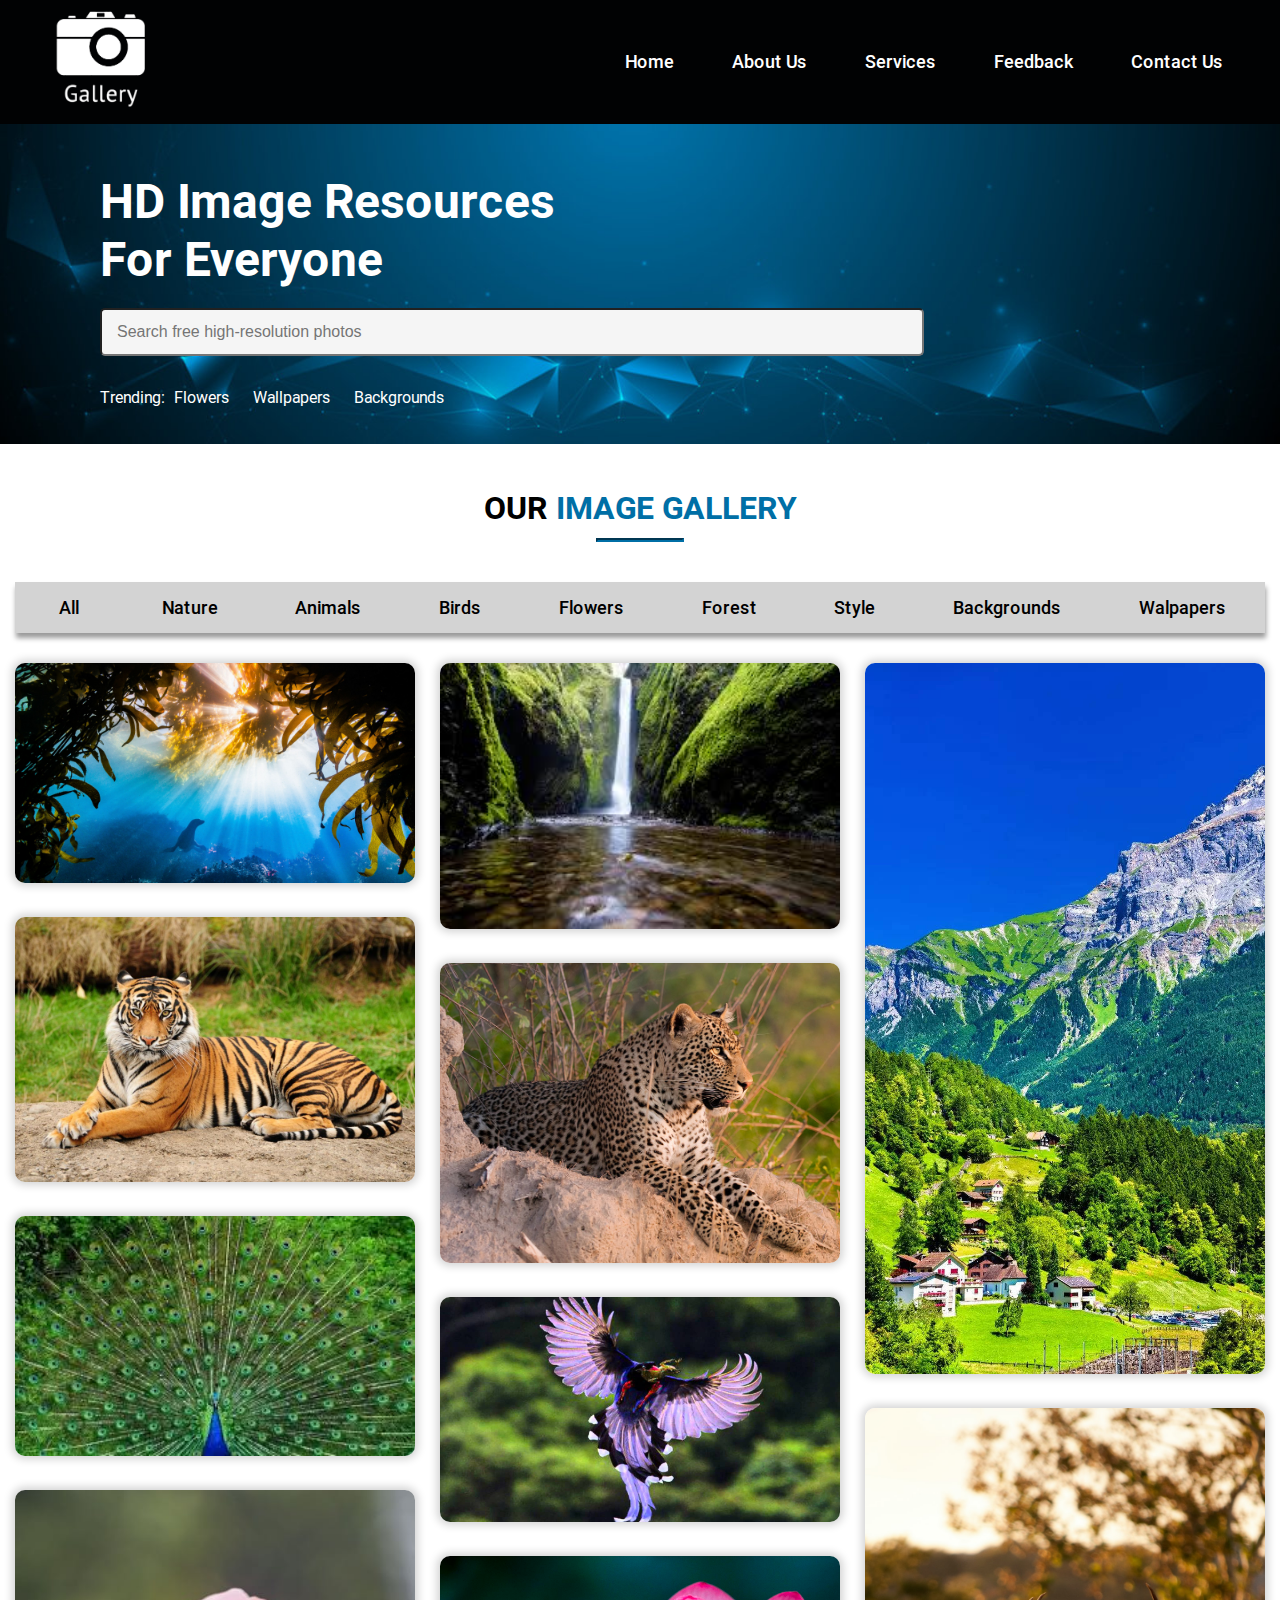
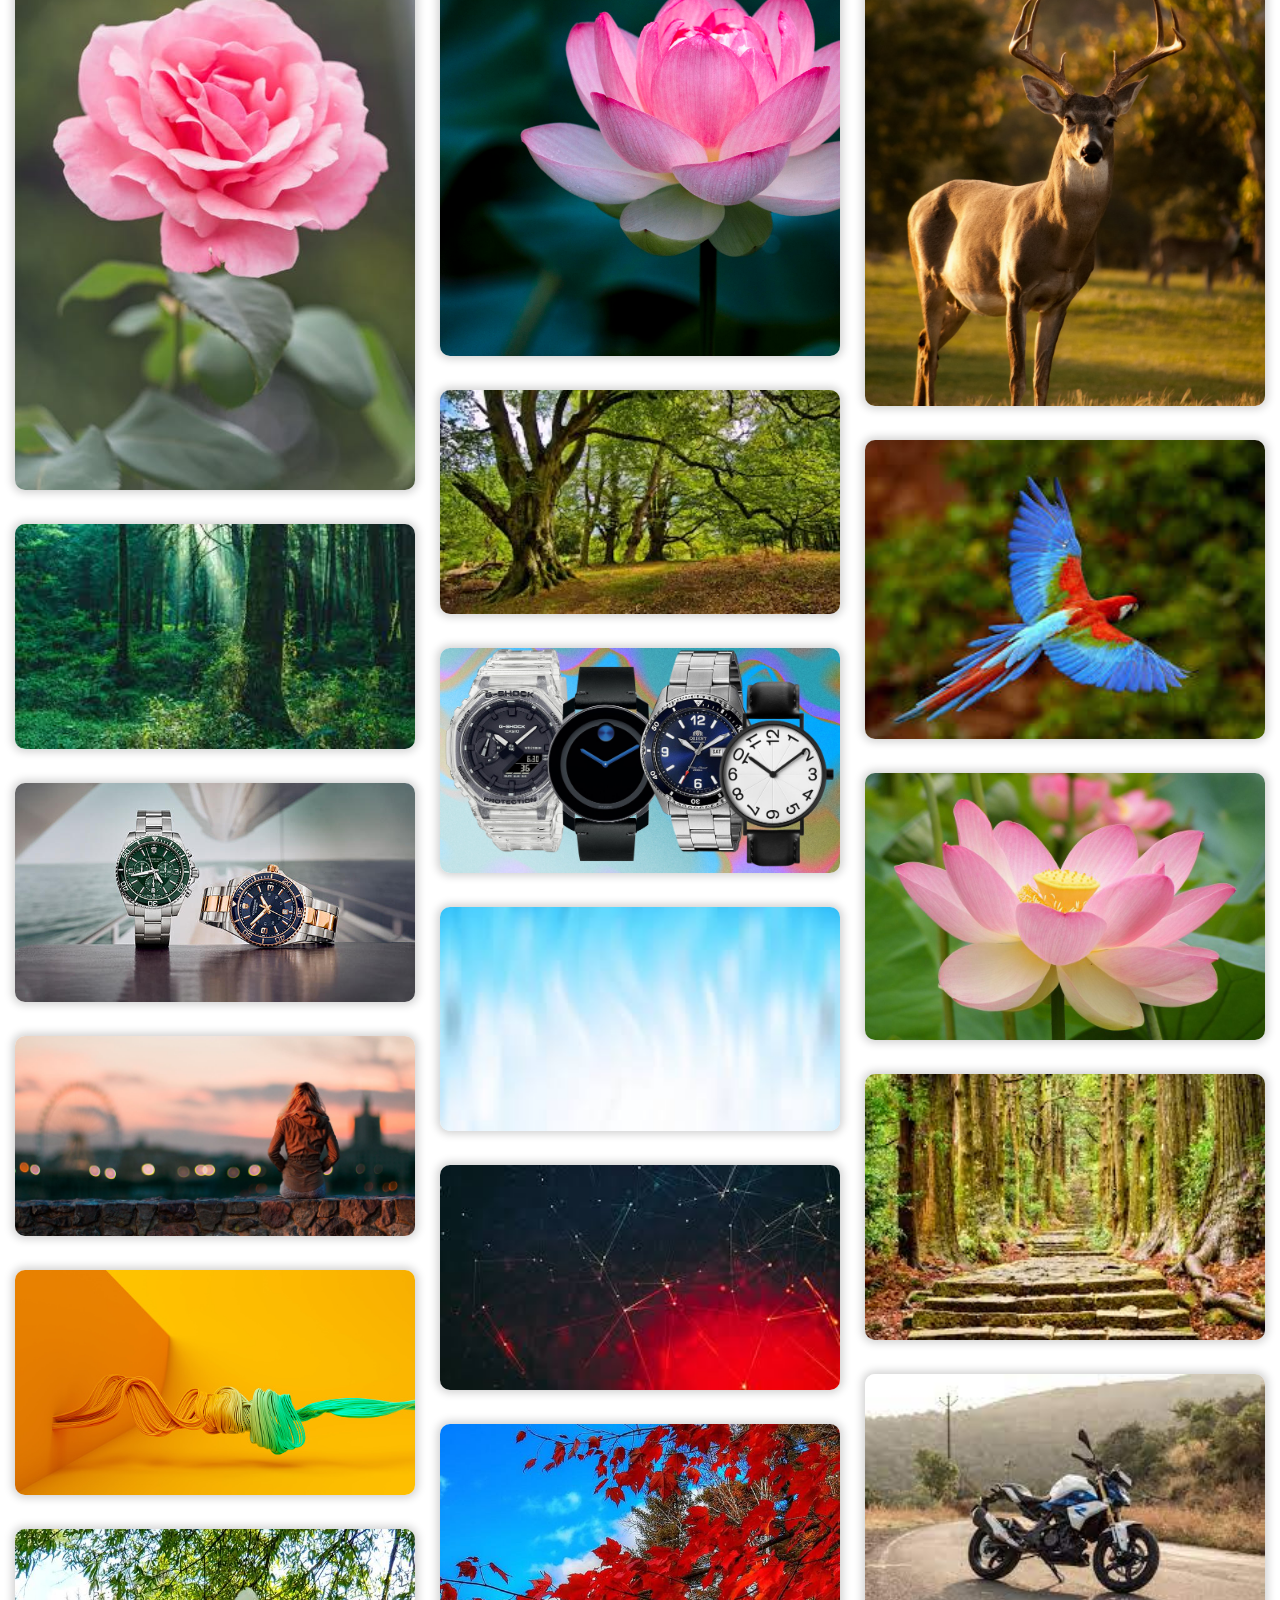
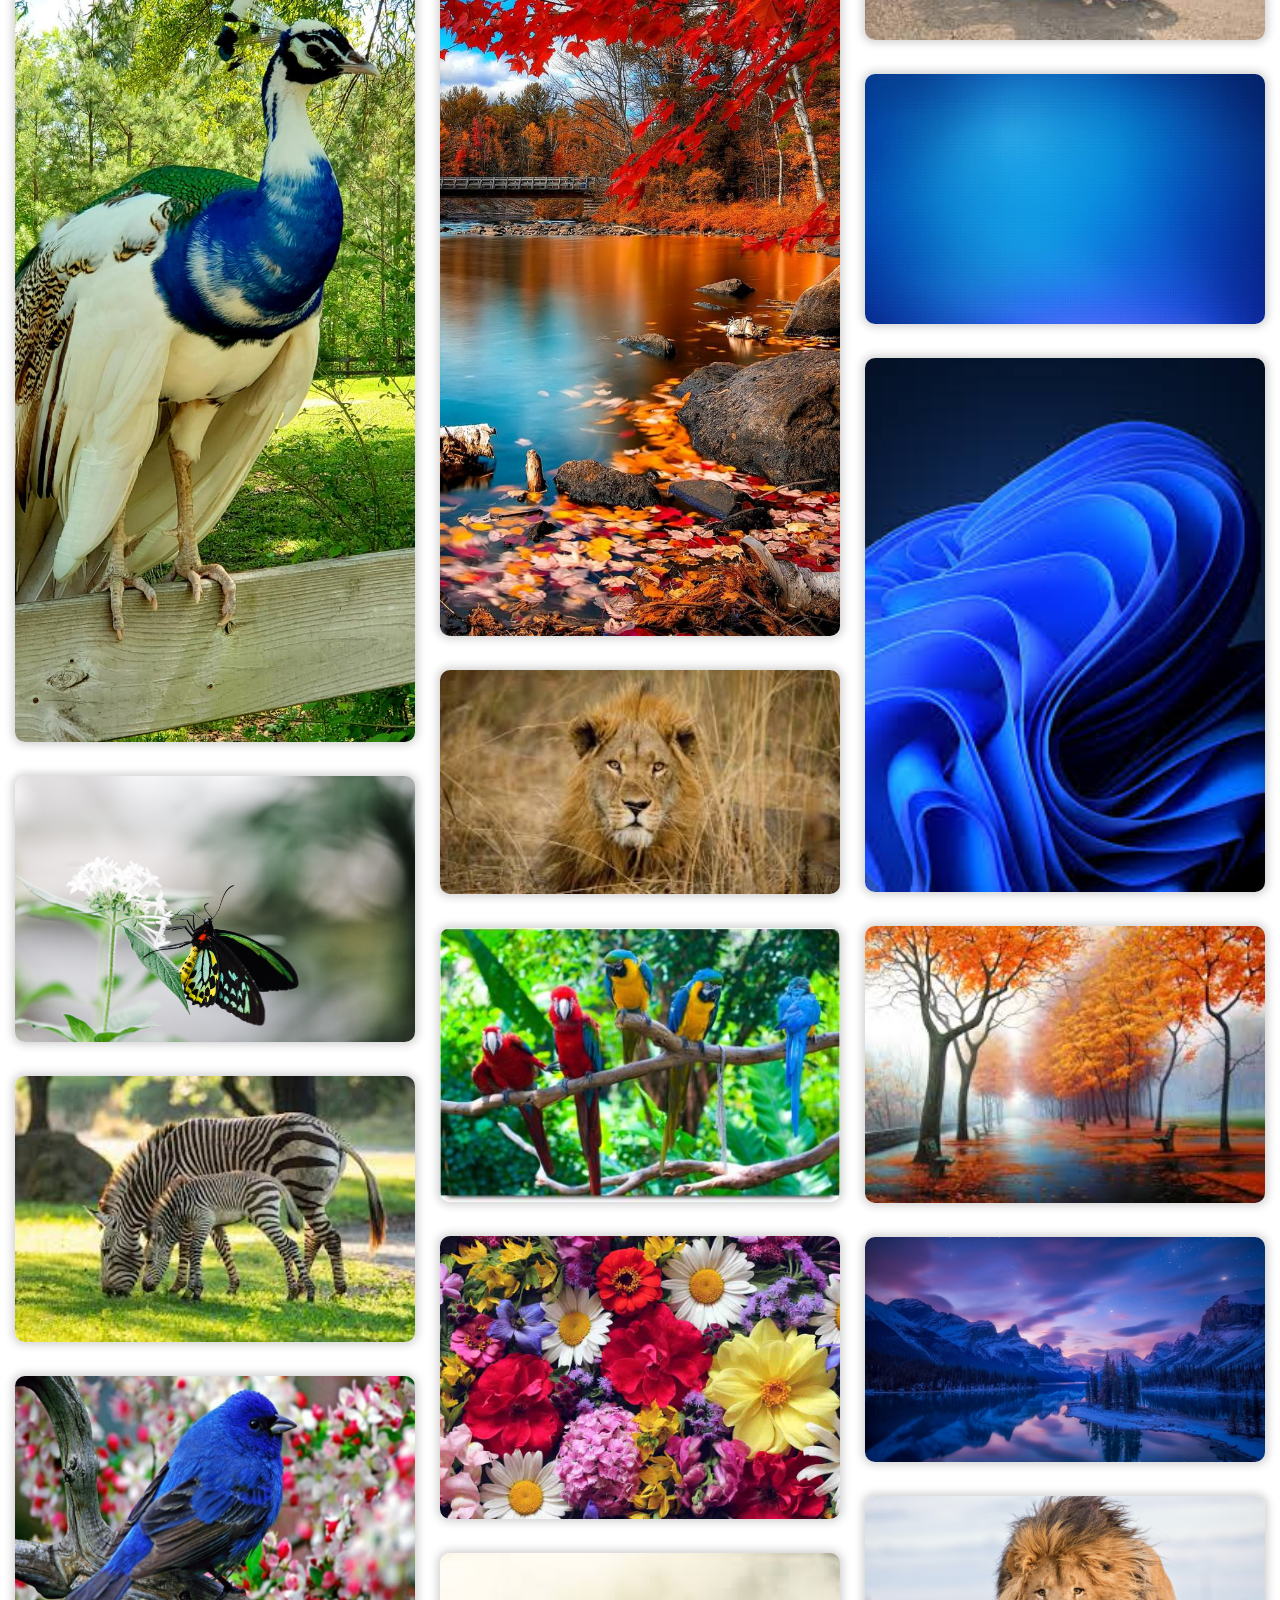
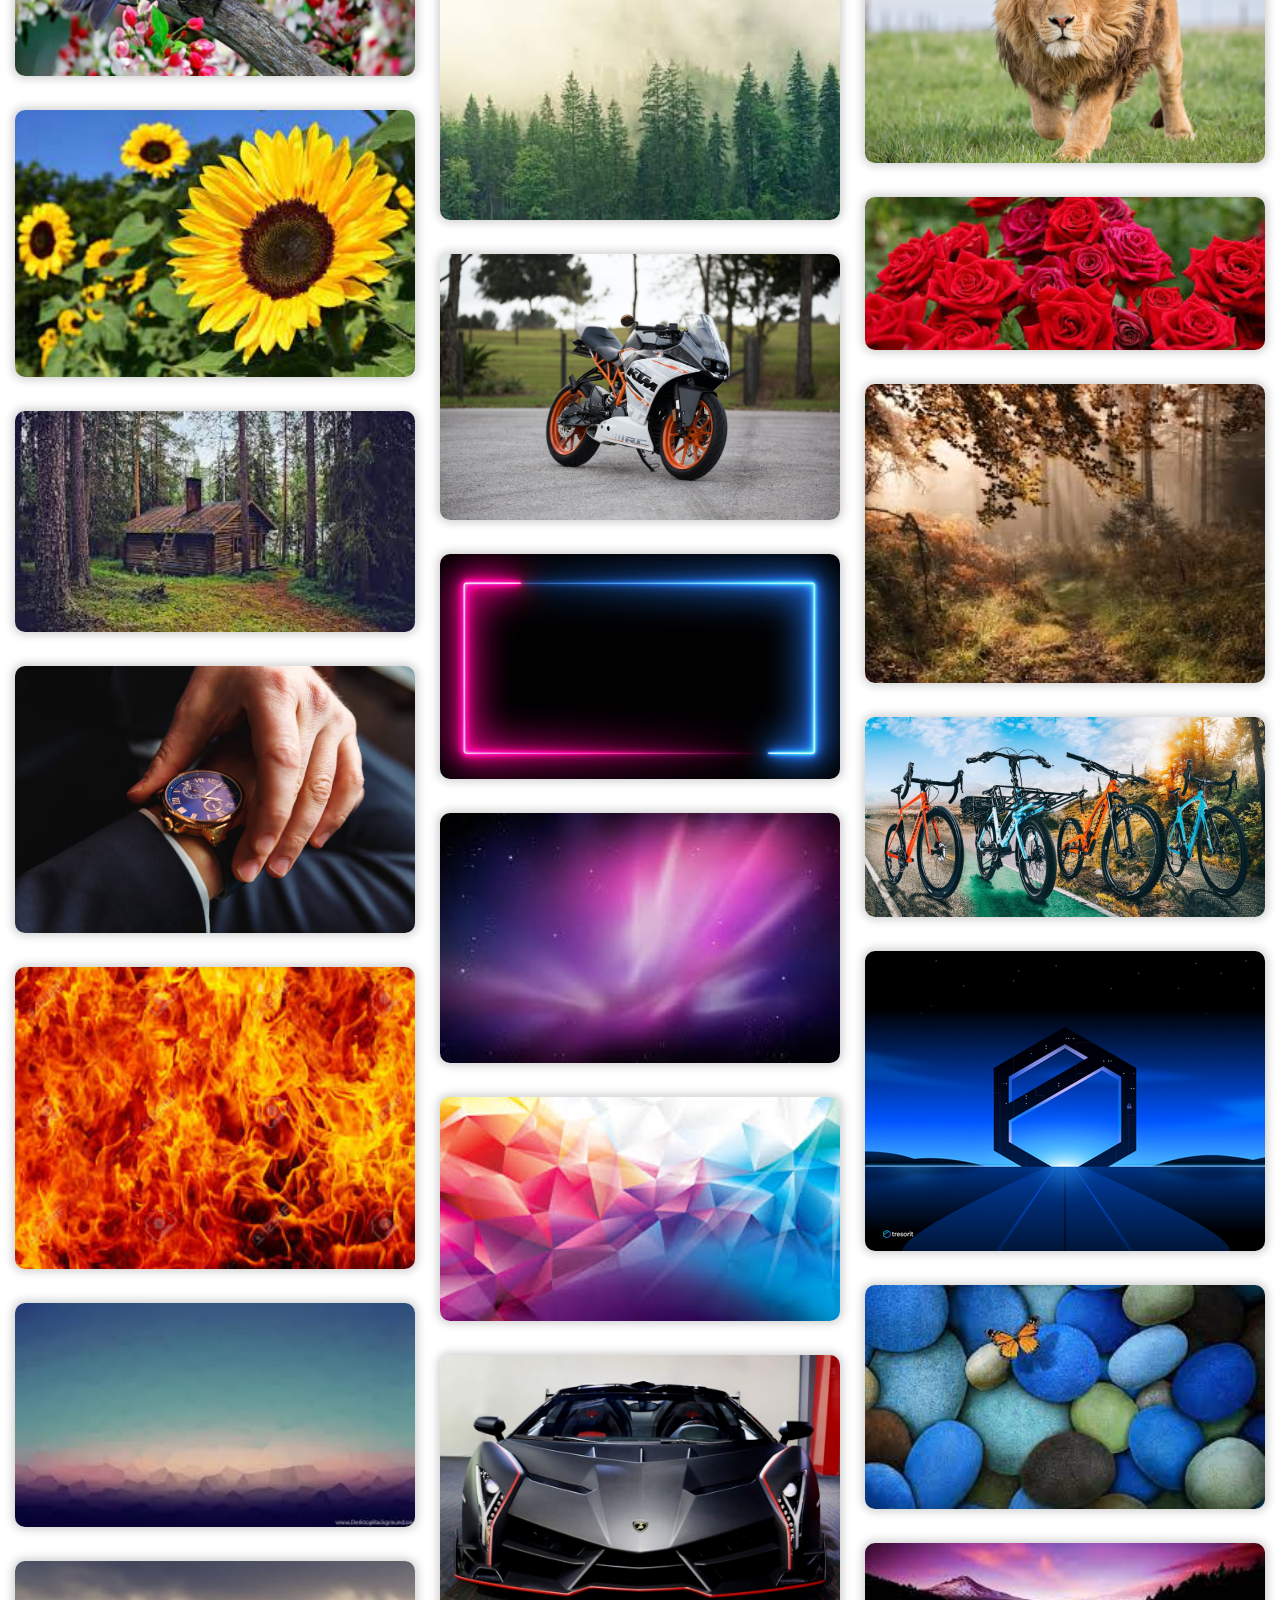
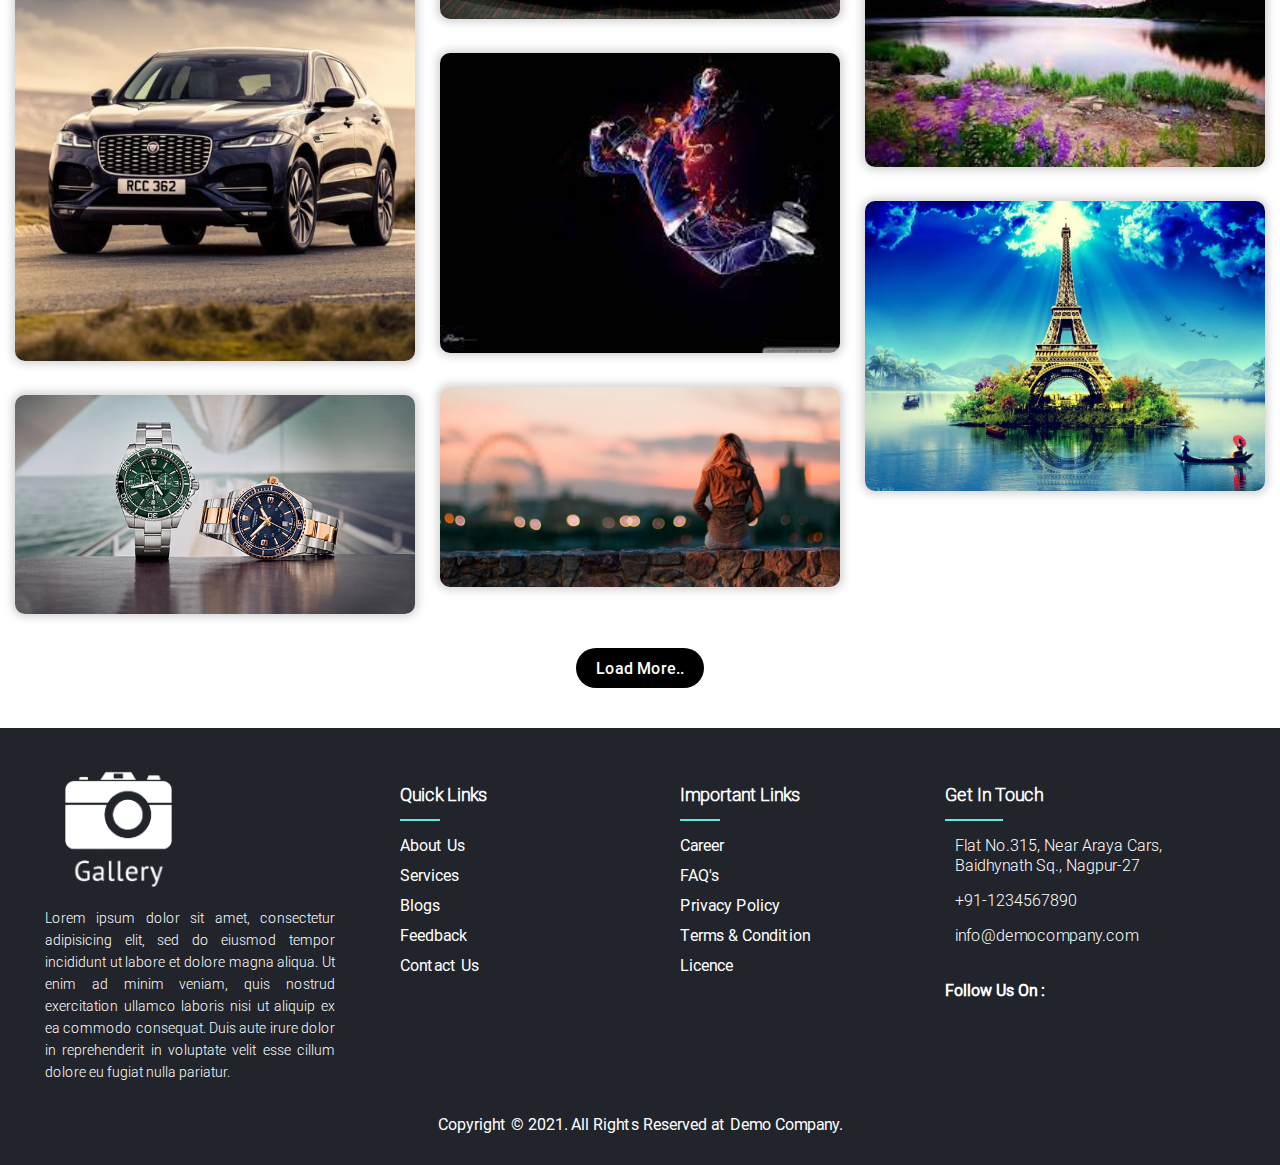
==== commit d60967ee: "logochange" ====
--- a/index.html
+++ b/index.html
@@ -556,7 +556,7 @@
 			<div class="container">
 				<div class="foot-sec">
 					<div class="sec">
-						<img src="img/logo.png" alt="foot-logo" >
+						<img src="img/ig-logo.png" alt="foot-logo" >
 						<p>
 							Lorem ipsum dolor sit amet, consectetur adipisicing elit, sed do eiusmod
 							tempor incididunt ut labore et dolore magna aliqua. Ut enim ad minim veniam,
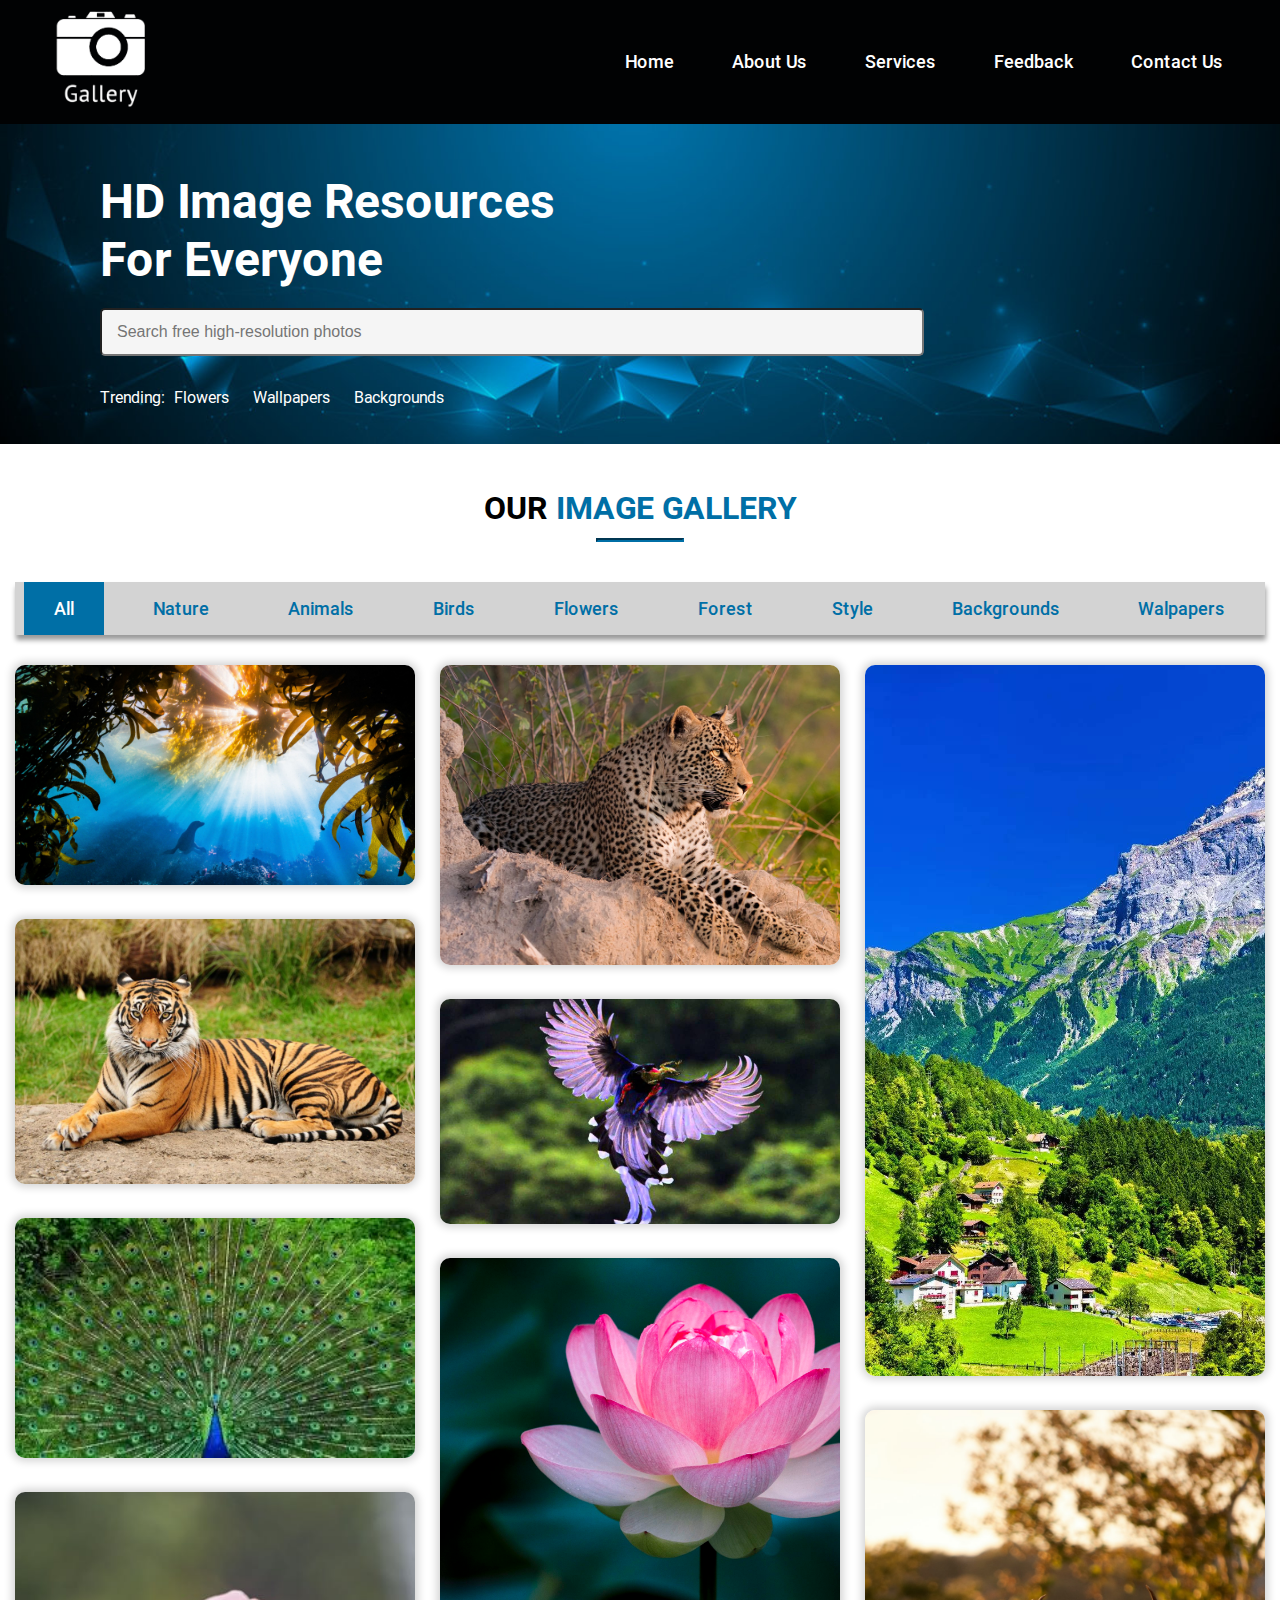
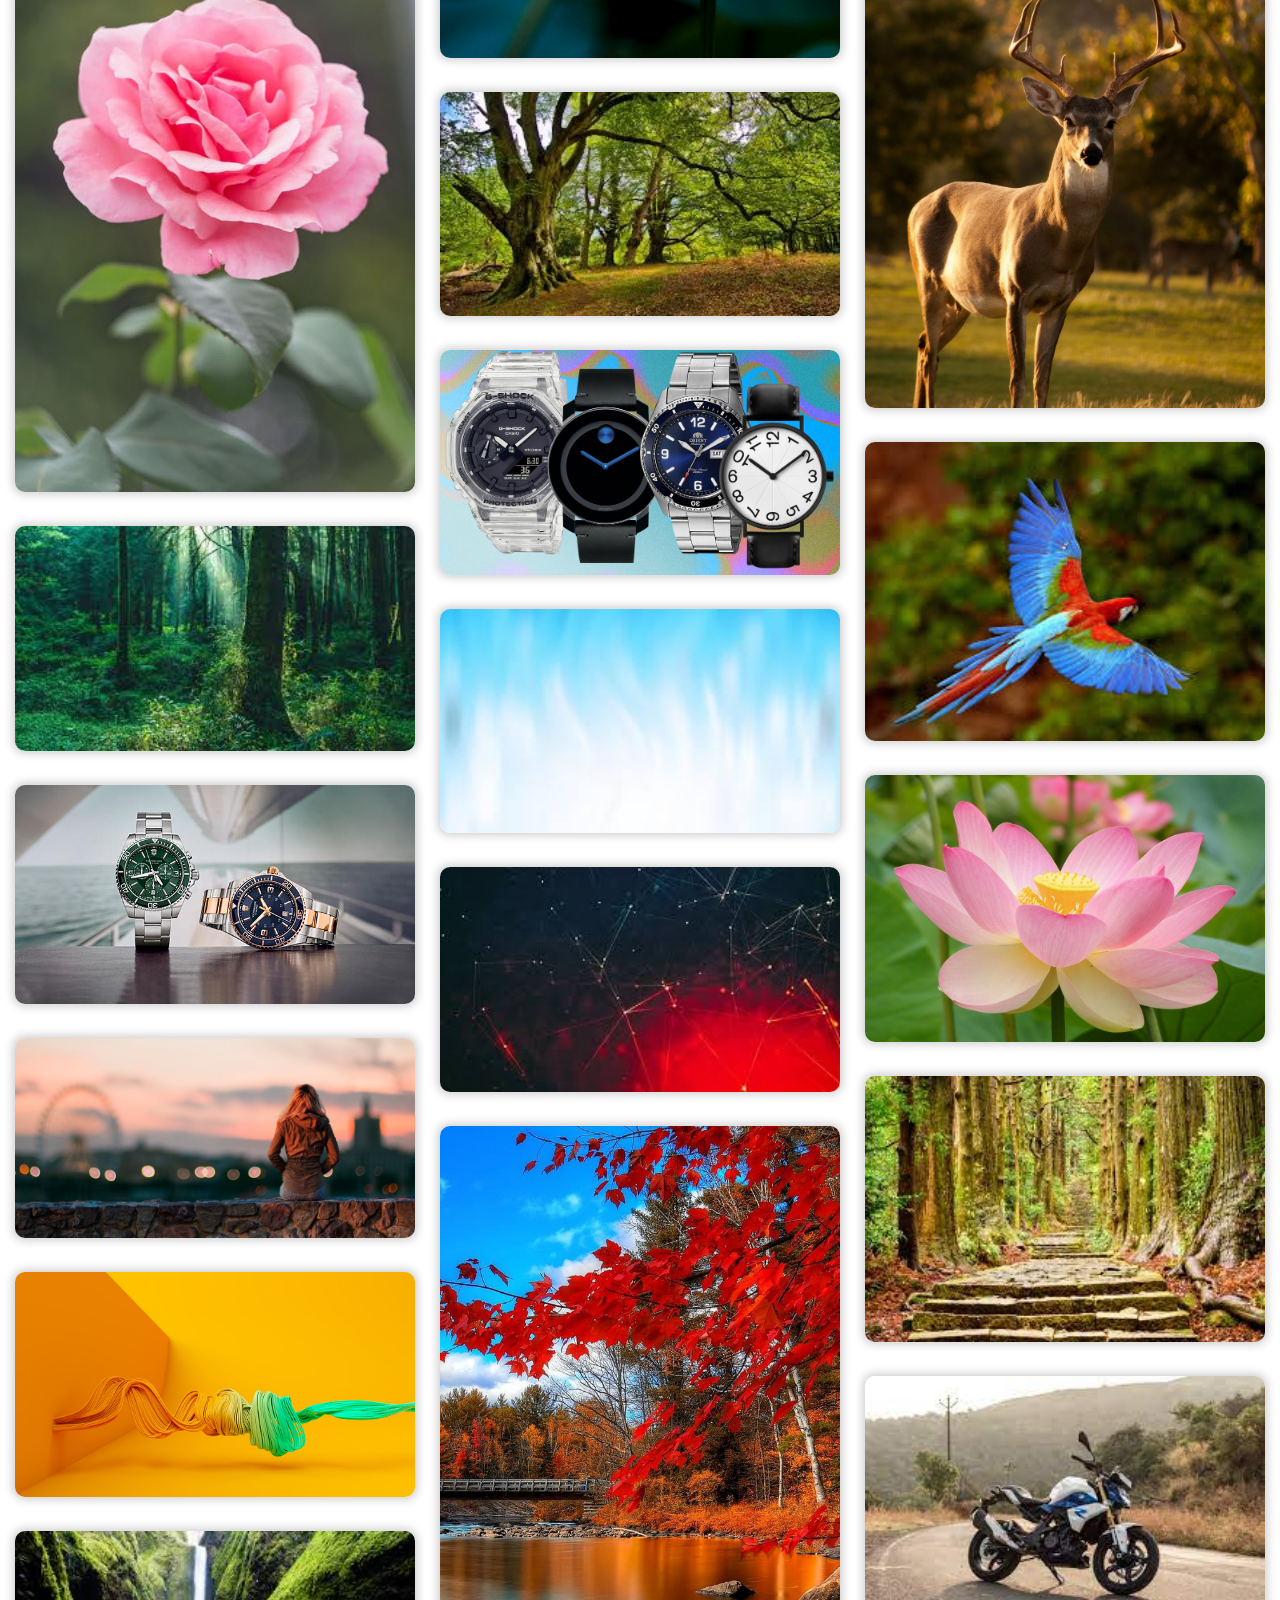
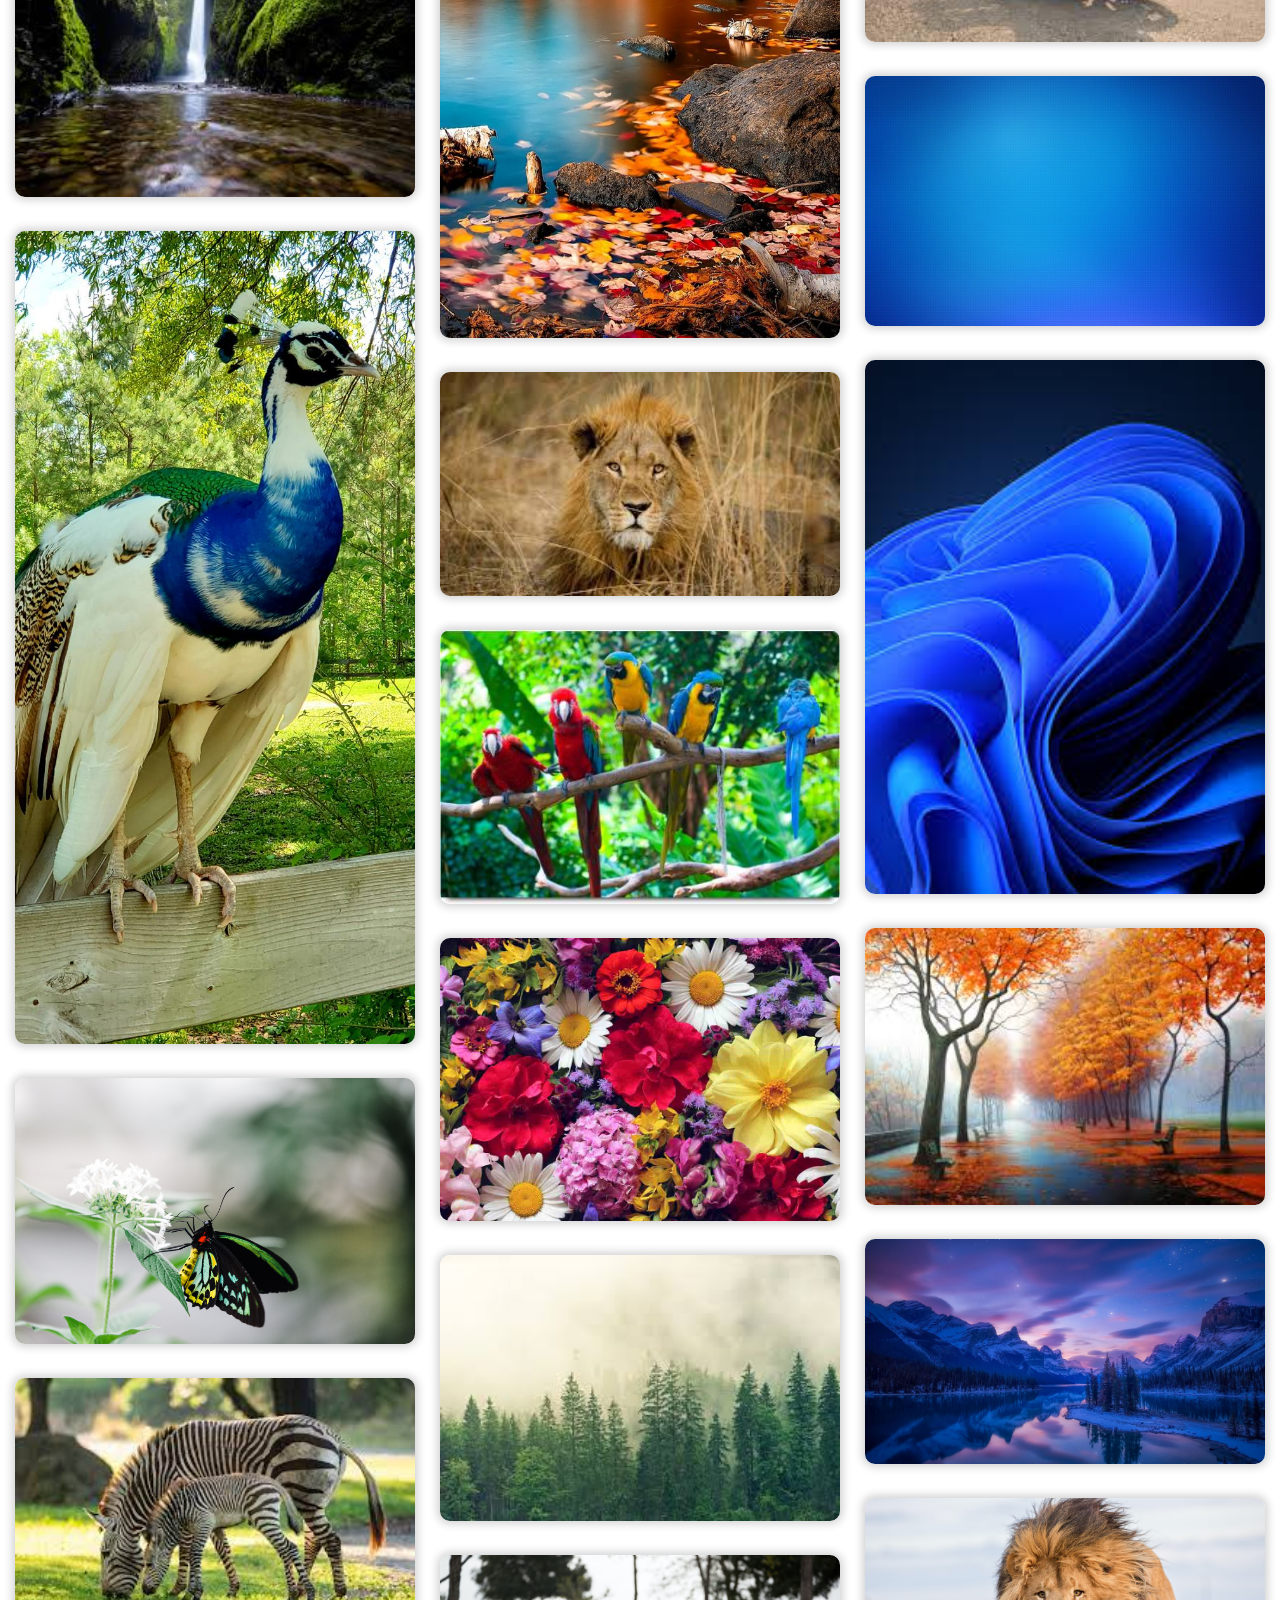
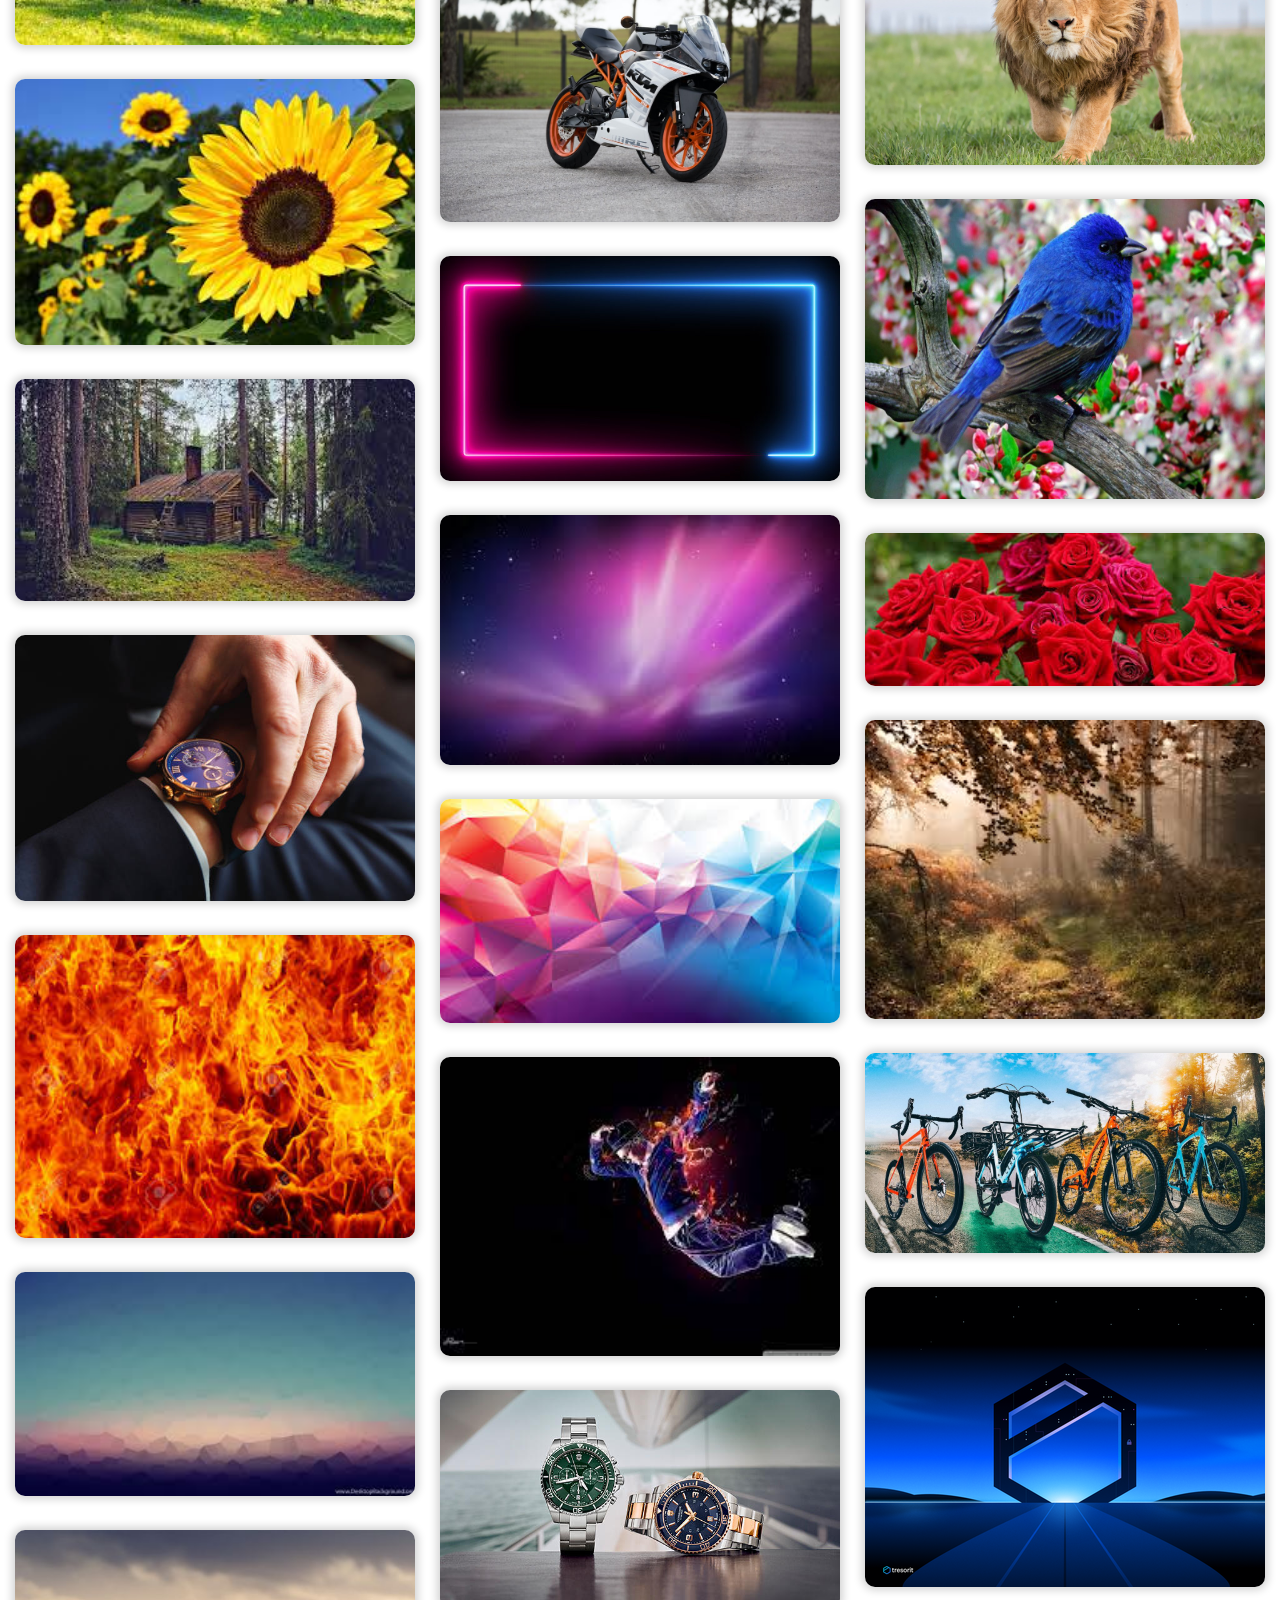
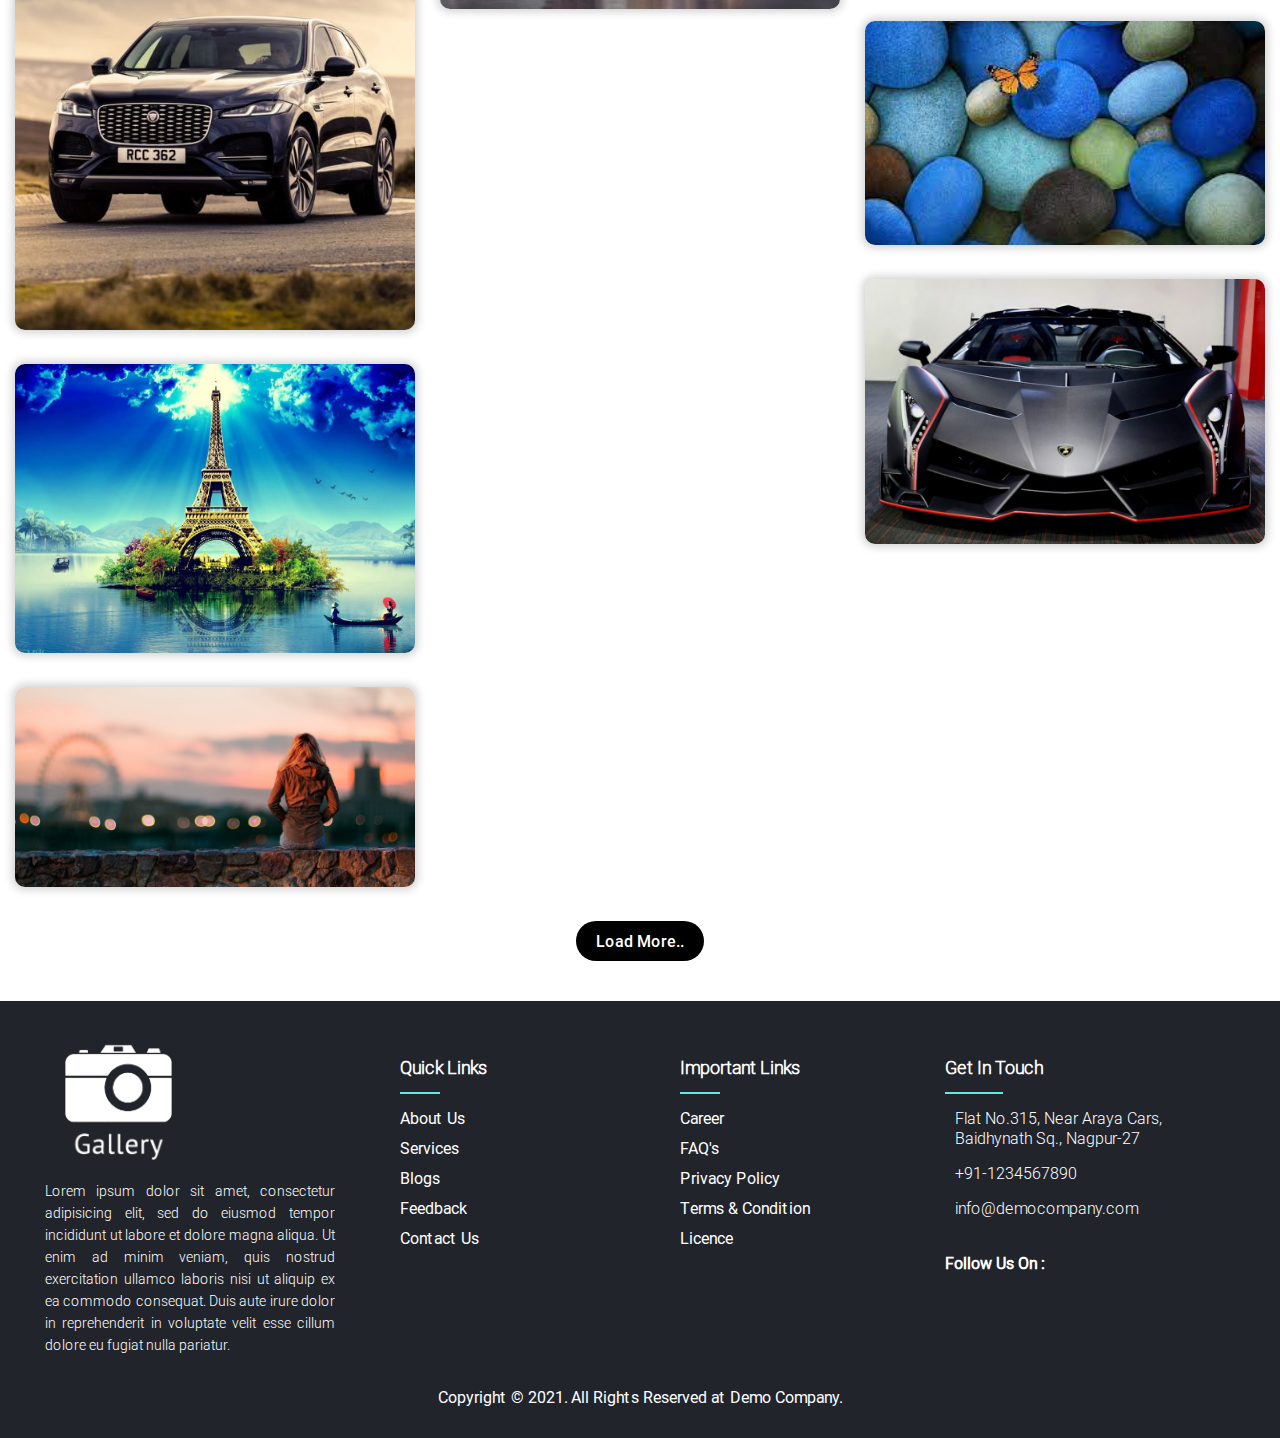
==== commit 75e744c5: "animation" ====
--- a/index.html
+++ b/index.html
@@ -63,166 +63,174 @@
 					<hr>
 				</div>
 				<ul class="cat-items">
-				    <li class="list-item"><a href="#all">All</a></li>
-				    <li class="list-item"><a href="#nature">Nature</a></li>
-				    <li class="list-item"><a href="#animals">Animals</a></li>
-				    <li class="list-item"><a href="#birds">Birds</a></li>
-				    <li class="list-item"><a href="#flowers">Flowers</a></li>
-				    <li class="list-item"><a href="#forest">Forest</a></li>
-				    <li class="list-item"><a href="#style">Style</a></li>
-				    <li class="list-item"><a href="#background">Backgrounds</a></li>
-				    <li class="list-item"><a href="#walpapers">Walpapers</a></li>
+			    	<li class="list-item active" data-filter="all">All</li>
+			    	<li class="list-item" data-filter="nature">Nature</li>
+			    	<li class="list-item" data-filter="animals">Animals</li>
+			    	<li class="list-item" data-filter="birds">Birds</li>
+			    	<li class="list-item" data-filter="flowers">Flowers</li>
+			    	<li class="list-item" data-filter="forest">Forest</li>
+			    	<li class="list-item" data-filter="style">Style</li>
+			    	<li class="list-item" data-filter="background">Backgrounds</li>
+			    	<li class="list-item" data-filter="walpapers">Walpapers</li>
 				</ul>
 			</aside>
 			<main class="main-block">
 
 				<div class="block block-1">
-					<figure class="img">
-						<img src="img/cat-img/nature-1.jpg" alt="img1">
-						<div class="icon">
-							<button type="button" id="favorite" class="img-btn"><i class="far fa-heart"></i></button>
-							<button type="button" id="download" class="img-btn"><i class="fas fa-cloud-download-alt"></i></button>
-						</div>
-					</figure>
-
-					<figure class="img">
-						<img src="img/cat-img/animal-1.jpg" alt="img2">
-						<div class="icon">
-							<button type="button" id="favorite" class="img-btn"><i class="far fa-heart"></i></button>
-							<button type="button" id="download" class="img-btn"><i class="fas fa-cloud-download-alt"></i></button>
-						</div>
-					</figure>
-
-					<figure class="img">
-						<img src="img/cat-img/bird-1.jpg" alt="img3">
-						<div class="icon">
-							<button type="button" id="favorite" class="img-btn"><i class="far fa-heart"></i></button>
-							<button type="button" id="download" class="img-btn"><i class="fas fa-cloud-download-alt"></i></button>
-						</div>
-					</figure>
-
-					<figure class="img">
-						<img src="img/cat-img/flower-1.jpeg" alt="img4">
-						<div class="icon">
-							<button type="button" id="favorite" class="img-btn"><i class="far fa-heart"></i></button>
-							<button type="button" id="download" class="img-btn"><i class="fas fa-cloud-download-alt"></i></button>
-						</div>
-					</figure>
-
-					<figure class="img">
-						<img src="img/cat-img/forest-1.jpg" alt="img5">
-						<div class="icon">
-							<button type="button" id="favorite" class="img-btn"><i class="far fa-heart"></i></button>
-							<button type="button" id="download" class="img-btn"><i class="fas fa-cloud-download-alt"></i></button>
-						</div>
-					</figure>
-
-					<figure class="img">
-						<img src="img/cat-img/style-1.jpg" alt="img6">
-						<div class="icon">
-							<button type="button" id="favorite" class="img-btn"><i class="far fa-heart"></i></button>
-							<button type="button" id="download" class="img-btn"><i class="fas fa-cloud-download-alt"></i></button>
-						</div>
-					</figure>
-
-					<figure class="img">
-						<img src="img/cat-img/back-1.jpg" alt="img7">
-						<div class="icon">
-							<button type="button" id="favorite" class="img-btn"><i class="far fa-heart"></i></button>
-							<button type="button" id="download" class="img-btn"><i class="fas fa-cloud-download-alt"></i></button>
-						</div>
-					</figure>
-
-					<figure class="img">
-						<img src="img/cat-img/wal-1.jpg" alt="img8">
+					<figure class="img  nature">
+						<img  src="img/cat-img/nature-1.jpg" alt="img1">
+						<div class="icon">
+							<button type="button" id="favorite" class="img-btn"><i class="far fa-heart"></i></button>
+							<button type="button" id="download" class="img-btn"><i class="fas fa-cloud-download-alt"></i></button>
+						</div>
+					</figure>
+
+					<figure class="img  animals">
+						<img  src="img/cat-img/animal-1.jpg" alt="img2">
+						<div class="icon">
+							<button type="button" id="favorite" class="img-btn"><i class="far fa-heart"></i></button>
+							<button type="button" id="download" class="img-btn"><i class="fas fa-cloud-download-alt"></i></button>
+						</div>
+					</figure>
+
+					<figure class="img  birds">
+						<img  src="img/cat-img/bird-1.jpg" alt="img3">
+						<div class="icon">
+							<button type="button" id="favorite" class="img-btn"><i class="far fa-heart"></i></button>
+							<button type="button" id="download" class="img-btn"><i class="fas fa-cloud-download-alt"></i></button>
+						</div>
+					</figure>
+
+					<figure class="img  flowers">
+						<img  src="img/cat-img/flower-1.jpeg" alt="img4">
+						<div class="icon">
+							<button type="button" id="favorite" class="img-btn"><i class="far fa-heart"></i></button>
+							<button type="button" id="download" class="img-btn"><i class="fas fa-cloud-download-alt"></i></button>
+						</div>
+					</figure>
+
+					<figure class="img  forest">
+						<img  src="img/cat-img/forest-1.jpg" alt="img5">
+						<div class="icon">
+							<button type="button" id="favorite" class="img-btn"><i class="far fa-heart"></i></button>
+							<button type="button" id="download" class="img-btn"><i class="fas fa-cloud-download-alt"></i></button>
+						</div>
+					</figure>
+
+					<figure class="img  style">
+						<img  src="img/cat-img/style-1.jpg" alt="img6">
+						<div class="icon">
+							<button type="button" id="favorite" class="img-btn"><i class="far fa-heart"></i></button>
+							<button type="button" id="download" class="img-btn"><i class="fas fa-cloud-download-alt"></i></button>
+						</div>
+					</figure>
+
+					<figure class="img  background">
+						<img  src="img/cat-img/back-1.jpg" alt="img7">
+						<div class="icon">
+							<button type="button" id="favorite" class="img-btn"><i class="far fa-heart"></i></button>
+							<button type="button" id="download" class="img-btn"><i class="fas fa-cloud-download-alt"></i></button>
+						</div>
+					</figure>
+
+					<figure class="img  walpapers">
+						<img  src="img/cat-img/wal-1.jpg" alt="img8">
+						<div class="icon">
+							<button type="button" id="favorite" class="img-btn"><i class="far fa-heart"></i></button>
+							<button type="button" id="download" class="img-btn"><i class="fas fa-cloud-download-alt"></i></button>
+						</div>
+					</figure>
+
+					<figure class="img  nature">
+						<img  src="img/cat-img/nature-3.jpg" alt="img17">
 						<div class="icon">
 							<button type="button" id="favorite" class="img-btn"><i class="far fa-heart"></i></button>
 							<button type="button" id="download" class="img-btn"><i class="fas fa-cloud-download-alt"></i></button>
 						</div>
 					</figure>
 					
-					<figure class="img">
-						<img src="img/cat-img/bird-6.jpg" alt="img43">
+					<figure class="img  birds">
+						<img  src="img/cat-img/bird-6.jpg" alt="img43">
 						<div class="icon">
 							<button type="button" id="favorite" class="img-btn"><i class="far fa-heart"></i></button>
 							<button type="button" id="download" class="img-btn"><i class="fas fa-cloud-download-alt"></i></button>
 						</div>
 					</figure>
 					
-					<figure class="img">
-						<img src="img/cat-img/nature-2.jpg" alt="img9">
-						<div class="icon">
-							<button type="button" id="favorite" class="img-btn"><i class="far fa-heart"></i></button>
-							<button type="button" id="download" class="img-btn"><i class="fas fa-cloud-download-alt"></i></button>
-						</div>
-					</figure>
-
-					<figure class="img">
-						<img src="img/cat-img/animal-2.jpg" alt="img10">
-						<div class="icon">
-							<button type="button" id="favorite" class="img-btn"><i class="far fa-heart"></i></button>
-							<button type="button" id="download" class="img-btn"><i class="fas fa-cloud-download-alt"></i></button>
-						</div>
-					</figure>
-
-					<figure class="img">
-						<img src="img/cat-img/bird-2.jpg" alt="img11">
-						<div class="icon">
-							<button type="button" id="favorite" class="img-btn"><i class="far fa-heart"></i></button>
-							<button type="button" id="download" class="img-btn"><i class="fas fa-cloud-download-alt"></i></button>
-						</div>
-					</figure>
-
-					<figure class="img">
-						<img src="img/cat-img/flower-2.jpg" alt="img12">
-						<div class="icon">
-							<button type="button" id="favorite" class="img-btn"><i class="far fa-heart"></i></button>
-							<button type="button" id="download" class="img-btn"><i class="fas fa-cloud-download-alt"></i></button>
-						</div>
-					</figure>
-
-					<figure class="img">
-						<img src="img/cat-img/forest-2.jpg" alt="img13">
-						<div class="icon">
-							<button type="button" id="favorite" class="img-btn"><i class="far fa-heart"></i></button>
-							<button type="button" id="download" class="img-btn"><i class="fas fa-cloud-download-alt"></i></button>
-						</div>
-					</figure>
-
-					<figure class="img">
-						<img src="img/cat-img/style-2.jpg" alt="img14">
-						<div class="icon">
-							<button type="button" id="favorite" class="img-btn"><i class="far fa-heart"></i></button>
-							<button type="button" id="download" class="img-btn"><i class="fas fa-cloud-download-alt"></i></button>
-						</div>
-					</figure>
-
-					<figure class="img">
-						<img src="img/cat-img/back-2.jpg" alt="img15">
-						<div class="icon">
-							<button type="button" id="favorite" class="img-btn"><i class="far fa-heart"></i></button>
-							<button type="button" id="download" class="img-btn"><i class="fas fa-cloud-download-alt"></i></button>
-						</div>
-					</figure>
-
-					<figure class="img">
-						<img src="img/cat-img/wal-2.jpg" alt="img16">
-						<div class="icon">
-							<button type="button" id="favorite" class="img-btn"><i class="far fa-heart"></i></button>
-							<button type="button" id="download" class="img-btn"><i class="fas fa-cloud-download-alt"></i></button>
-						</div>
-					</figure>
-
-					<figure class="img">
-						<img src="img/cat-img/style-9.jpg" alt="img48">
+					<figure class="img  nature">
+						<img  src="img/cat-img/nature-2.jpg" alt="img9">
+						<div class="icon">
+							<button type="button" id="favorite" class="img-btn"><i class="far fa-heart"></i></button>
+							<button type="button" id="download" class="img-btn"><i class="fas fa-cloud-download-alt"></i></button>
+						</div>
+					</figure>
+
+					<figure class="img  animals">
+						<img  src="img/cat-img/animal-2.jpg" alt="img10">
+						<div class="icon">
+							<button type="button" id="favorite" class="img-btn"><i class="far fa-heart"></i></button>
+							<button type="button" id="download" class="img-btn"><i class="fas fa-cloud-download-alt"></i></button>
+						</div>
+					</figure>
+
+					<figure class="img  flowers">
+						<img  src="img/cat-img/flower-2.jpg" alt="img12">
+						<div class="icon">
+							<button type="button" id="favorite" class="img-btn"><i class="far fa-heart"></i></button>
+							<button type="button" id="download" class="img-btn"><i class="fas fa-cloud-download-alt"></i></button>
+						</div>
+					</figure>
+
+					<figure class="img  forest">
+						<img  src="img/cat-img/forest-2.jpg" alt="img13">
+						<div class="icon">
+							<button type="button" id="favorite" class="img-btn"><i class="far fa-heart"></i></button>
+							<button type="button" id="download" class="img-btn"><i class="fas fa-cloud-download-alt"></i></button>
+						</div>
+					</figure>
+
+					<figure class="img  style">
+						<img  src="img/cat-img/style-2.jpg" alt="img14">
+						<div class="icon">
+							<button type="button" id="favorite" class="img-btn"><i class="far fa-heart"></i></button>
+							<button type="button" id="download" class="img-btn"><i class="fas fa-cloud-download-alt"></i></button>
+						</div>
+					</figure>
+
+					<figure class="img  background">
+						<img  src="img/cat-img/back-2.jpg" alt="img15">
+						<div class="icon">
+							<button type="button" id="favorite" class="img-btn"><i class="far fa-heart"></i></button>
+							<button type="button" id="download" class="img-btn"><i class="fas fa-cloud-download-alt"></i></button>
+						</div>
+					</figure>
+
+					<figure class="img  walpapers">
+						<img  src="img/cat-img/wal-2.jpg" alt="img16">
+						<div class="icon">
+							<button type="button" id="favorite" class="img-btn"><i class="far fa-heart"></i></button>
+							<button type="button" id="download" class="img-btn"><i class="fas fa-cloud-download-alt"></i></button>
+						</div>
+					</figure>
+
+					<figure class="img  style">
+						<img  src="img/cat-img/style-9.jpg" alt="img48">
 						<div class="icon">
 							<button type="button" id="favorite" class="img-btn"><i class="far fa-heart"></i></button>
 							<button type="button" id="download" class="img-btn"><i class="fas fa-cloud-download-alt"></i></button>
 						</div>
 					</figure>	
 
-					<figure class="img">
-						<img src="img/cat-img/style-1.jpg" alt="img48">
+					<figure class="img  walpapers">
+						<img  src="img/cat-img/wal-8.jpg" alt="img48">
+						<div class="icon">
+							<button type="button" id="favorite" class="img-btn"><i class="far fa-heart"></i></button>
+							<button type="button" id="download" class="img-btn"><i class="fas fa-cloud-download-alt"></i></button>
+						</div>
+					</figure>
+
+					<figure class="img  background">
+						<img  src="img/cat-img/back-1.jpg" alt="img32">
 						<div class="icon">
 							<button type="button" id="favorite" class="img-btn"><i class="far fa-heart"></i></button>
 							<button type="button" id="download" class="img-btn"><i class="fas fa-cloud-download-alt"></i></button>
@@ -230,322 +238,302 @@
 					</figure>	
 				</div>
 
+				<div class="block block-2">
+					
+					<figure class="img  animals">
+						<img  src="img/cat-img/animal-3.jpg" alt="img18">
+						<div class="icon">
+							<button type="button" id="favorite" class="img-btn"><i class="far fa-heart"></i></button>
+							<button type="button" id="download" class="img-btn"><i class="fas fa-cloud-download-alt"></i></button>
+						</div>
+					</figure>
+
+					<figure class="img  birds">
+						<img  src="img/cat-img/bird-3.jpg" alt="img19">
+						<div class="icon">
+							<button type="button" id="favorite" class="img-btn"><i class="far fa-heart"></i></button>
+							<button type="button" id="download" class="img-btn"><i class="fas fa-cloud-download-alt"></i></button>
+						</div>
+					</figure>
+
+					<figure class="img  flowers">
+						<img  src="img/cat-img/flower-3.jpg" alt="img20">
+						<div class="icon">
+							<button type="button" id="favorite" class="img-btn"><i class="far fa-heart"></i></button>
+							<button type="button" id="download" class="img-btn"><i class="fas fa-cloud-download-alt"></i></button>
+						</div>
+					</figure>
+
+					<figure class="img  forest">
+						<img  src="img/cat-img/forest-3.jpg" alt="img21">
+						<div class="icon">
+							<button type="button" id="favorite" class="img-btn"><i class="far fa-heart"></i></button>
+							<button type="button" id="download" class="img-btn"><i class="fas fa-cloud-download-alt"></i></button>
+						</div>
+					</figure>
+
+					<figure class="img  style">
+						<img  src="img/cat-img/style-3.jpg" alt="img22">
+						<div class="icon">
+							<button type="button" id="favorite" class="img-btn"><i class="far fa-heart"></i></button>
+							<button type="button" id="download" class="img-btn"><i class="fas fa-cloud-download-alt"></i></button>
+						</div>
+					</figure>
+
+					<figure class="img  background">
+						<img  src="img/cat-img/back-3.jpg" alt="img23">
+						<div class="icon">
+							<button type="button" id="favorite" class="img-btn"><i class="far fa-heart"></i></button>
+							<button type="button" id="download" class="img-btn"><i class="fas fa-cloud-download-alt"></i></button>
+						</div>
+					</figure>
+
+					<figure class="img  walpapers">
+						<img  src="img/cat-img/wal-3.jpg" alt="img24">
+						<div class="icon">
+							<button type="button" id="favorite" class="img-btn"><i class="far fa-heart"></i></button>
+							<button type="button" id="download" class="img-btn"><i class="fas fa-cloud-download-alt"></i></button>
+						</div>
+					</figure>
+				
+					<figure class="img  nature">
+						<img  src="img/cat-img/nature-4.jpg" alt="img25">
+						<div class="icon">
+							<button type="button" id="favorite" class="img-btn"><i class="far fa-heart"></i></button>
+							<button type="button" id="download" class="img-btn"><i class="fas fa-cloud-download-alt"></i></button>
+						</div>
+					</figure>
+
+					<figure class="img  animals">
+						<img  src="img/cat-img/animal-4.jpg" alt="img25">
+						<div class="icon">
+							<button type="button" id="favorite" class="img-btn"><i class="far fa-heart"></i></button>
+							<button type="button" id="download" class="img-btn"><i class="fas fa-cloud-download-alt"></i></button>
+						</div>
+					</figure>
+
+					<figure class="img  birds">
+						<img  src="img/cat-img/bird-4.jpeg" alt="img27">
+						<div class="icon">
+							<button type="button" id="favorite" class="img-btn"><i class="far fa-heart"></i></button>
+							<button type="button" id="download" class="img-btn"><i class="fas fa-cloud-download-alt"></i></button>
+						</div>
+					</figure>
+
+					<figure class="img  flowers">
+						<img  src="img/cat-img/flower-4.jpg" alt="img28">
+						<div class="icon">
+							<button type="button" id="favorite" class="img-btn"><i class="far fa-heart"></i></button>
+							<button type="button" id="download" class="img-btn"><i class="fas fa-cloud-download-alt"></i></button>
+						</div>
+					</figure>
+
+					<figure class="img  forest">
+						<img  src="img/cat-img/forest-4.jpg" alt="img29">
+						<div class="icon">
+							<button type="button" id="favorite" class="img-btn"><i class="far fa-heart"></i></button>
+							<button type="button" id="download" class="img-btn"><i class="fas fa-cloud-download-alt"></i></button>
+						</div>
+					</figure>
+
+					<figure class="img  style">
+						<img  src="img/cat-img/style-4.jpg" alt="img30">
+						<div class="icon">
+							<button type="button" id="favorite" class="img-btn"><i class="far fa-heart"></i></button>
+							<button type="button" id="download" class="img-btn"><i class="fas fa-cloud-download-alt"></i></button>
+						</div>
+					</figure>
+
+					<figure class="img  background">
+						<img  src="img/cat-img/back-4.jpg" alt="img31">
+						<div class="icon">
+							<button type="button" id="favorite" class="img-btn"><i class="far fa-heart"></i></button>
+							<button type="button" id="download" class="img-btn"><i class="fas fa-cloud-download-alt"></i></button>
+						</div>
+					</figure>
+
+					<figure class="img  walpapers">
+						<img  src="img/cat-img/wal-4.jpg" alt="img32">
+						<div class="icon">
+							<button type="button" id="favorite" class="img-btn"><i class="far fa-heart"></i></button>
+							<button type="button" id="download" class="img-btn"><i class="fas fa-cloud-download-alt"></i></button>
+						</div>
+					</figure>
+
+					<figure class="img  background">
+						<img  src="img/cat-img/back-7.jpg" alt="img32">
+						<div class="icon">
+							<button type="button" id="favorite" class="img-btn"><i class="far fa-heart"></i></button>
+							<button type="button" id="download" class="img-btn"><i class="fas fa-cloud-download-alt"></i></button>
+						</div>
+					</figure>
+
+					<figure class="img  style">
+						<img  src="img/cat-img/style-11.jpg" alt="img32">
+						<div class="icon">
+							<button type="button" id="favorite" class="img-btn"><i class="far fa-heart"></i></button>
+							<button type="button" id="download" class="img-btn"><i class="fas fa-cloud-download-alt"></i></button>
+						</div>
+					</figure>
+
+					<figure class="img  style">
+						<img  src="img/cat-img/style-1.jpg" alt="img48">
+						<div class="icon">
+							<button type="button" id="favorite" class="img-btn"><i class="far fa-heart"></i></button>
+							<button type="button" id="download" class="img-btn"><i class="fas fa-cloud-download-alt"></i></button>
+						</div>
+					</figure>
+				</div>
+
 				<div class="block block-3">
-					<figure class="img">
-						<img src="img/cat-img/nature-3.jpg" alt="img17">
-						<div class="icon">
-							<button type="button" id="favorite" class="img-btn"><i class="far fa-heart"></i></button>
-							<button type="button" id="download" class="img-btn"><i class="fas fa-cloud-download-alt"></i></button>
-						</div>
-					</figure>
-
-					<figure class="img">
-						<img src="img/cat-img/animal-3.jpg" alt="img18">
-						<div class="icon">
-							<button type="button" id="favorite" class="img-btn"><i class="far fa-heart"></i></button>
-							<button type="button" id="download" class="img-btn"><i class="fas fa-cloud-download-alt"></i></button>
-						</div>
-					</figure>
-
-					<figure class="img">
-						<img src="img/cat-img/bird-3.jpg" alt="img19">
-						<div class="icon">
-							<button type="button" id="favorite" class="img-btn"><i class="far fa-heart"></i></button>
-							<button type="button" id="download" class="img-btn"><i class="fas fa-cloud-download-alt"></i></button>
-						</div>
-					</figure>
-
-					<figure class="img">
-						<img src="img/cat-img/flower-3.jpg" alt="img20">
-						<div class="icon">
-							<button type="button" id="favorite" class="img-btn"><i class="far fa-heart"></i></button>
-							<button type="button" id="download" class="img-btn"><i class="fas fa-cloud-download-alt"></i></button>
-						</div>
-					</figure>
-
-					<figure class="img">
-						<img src="img/cat-img/forest-3.jpg" alt="img21">
-						<div class="icon">
-							<button type="button" id="favorite" class="img-btn"><i class="far fa-heart"></i></button>
-							<button type="button" id="download" class="img-btn"><i class="fas fa-cloud-download-alt"></i></button>
-						</div>
-					</figure>
-
-					<figure class="img">
-						<img src="img/cat-img/style-3.jpg" alt="img22">
-						<div class="icon">
-							<button type="button" id="favorite" class="img-btn"><i class="far fa-heart"></i></button>
-							<button type="button" id="download" class="img-btn"><i class="fas fa-cloud-download-alt"></i></button>
-						</div>
-					</figure>
-
-					<figure class="img">
-						<img src="img/cat-img/back-3.jpg" alt="img23">
-						<div class="icon">
-							<button type="button" id="favorite" class="img-btn"><i class="far fa-heart"></i></button>
-							<button type="button" id="download" class="img-btn"><i class="fas fa-cloud-download-alt"></i></button>
-						</div>
-					</figure>
-
-					<figure class="img">
-						<img src="img/cat-img/wal-3.jpg" alt="img24">
+					<figure class="img  nature">
+						<img  src="img/cat-img/nature-5.jpg" alt="img33">
+						<div class="icon">
+							<button type="button" id="favorite" class="img-btn"><i class="far fa-heart"></i></button>
+							<button type="button" id="download" class="img-btn"><i class="fas fa-cloud-download-alt"></i></button>
+						</div>
+					</figure>
+
+					<figure class="img  animals">
+						<img  src="img/cat-img/animal-5.jpg" alt="img34">
+						<div class="icon">
+							<button type="button" id="favorite" class="img-btn"><i class="far fa-heart"></i></button>
+							<button type="button" id="download" class="img-btn"><i class="fas fa-cloud-download-alt"></i></button>
+						</div>
+					</figure>
+
+					<figure class="img  birds">
+						<img  src="img/cat-img/bird-5.jpg" alt="img35">
+						<div class="icon">
+							<button type="button" id="favorite" class="img-btn"><i class="far fa-heart"></i></button>
+							<button type="button" id="download" class="img-btn"><i class="fas fa-cloud-download-alt"></i></button>
+						</div>
+					</figure>
+
+					<figure class="img  flowers">
+						<img  src="img/cat-img/flower-5.jpg" alt="img36">
+						<div class="icon">
+							<button type="button" id="favorite" class="img-btn"><i class="far fa-heart"></i></button>
+							<button type="button" id="download" class="img-btn"><i class="fas fa-cloud-download-alt"></i></button>
+						</div>
+					</figure>
+
+					<figure class="img  forest">
+						<img  src="img/cat-img/forest-5.jpg" alt="img37">
+						<div class="icon">
+							<button type="button" id="favorite" class="img-btn"><i class="far fa-heart"></i></button>
+							<button type="button" id="download" class="img-btn"><i class="fas fa-cloud-download-alt"></i></button>
+						</div>
+					</figure>
+
+					<figure class="img  style">
+						<img  src="img/cat-img/style-5.jpg" alt="img38">
+						<div class="icon">
+							<button type="button" id="favorite" class="img-btn"><i class="far fa-heart"></i></button>
+							<button type="button" id="download" class="img-btn"><i class="fas fa-cloud-download-alt"></i></button>
+						</div>
+					</figure>
+
+					<figure class="img  background">
+						<img  src="img/cat-img/back-5.jpg" alt="img39">
+						<div class="icon">
+							<button type="button" id="favorite" class="img-btn"><i class="far fa-heart"></i></button>
+							<button type="button" id="download" class="img-btn"><i class="fas fa-cloud-download-alt"></i></button>
+						</div>
+					</figure>
+
+					<figure class="img  walpapers">
+						<img  src="img/cat-img/wal-5.jpg" alt="img40">
+						<div class="icon">
+							<button type="button" id="favorite" class="img-btn"><i class="far fa-heart"></i></button>
+							<button type="button" id="download" class="img-btn"><i class="fas fa-cloud-download-alt"></i></button>
+						</div>
+					</figure>
+
+					<figure class="img  background">
+						<img  src="img/cat-img/back-8.jpg" alt="img40">
 						<div class="icon">
 							<button type="button" id="favorite" class="img-btn"><i class="far fa-heart"></i></button>
 							<button type="button" id="download" class="img-btn"><i class="fas fa-cloud-download-alt"></i></button>
 						</div>
 					</figure>
 				
-					<figure class="img">
-						<img src="img/cat-img/nature-4.jpg" alt="img25">
-						<div class="icon">
-							<button type="button" id="favorite" class="img-btn"><i class="far fa-heart"></i></button>
-							<button type="button" id="download" class="img-btn"><i class="fas fa-cloud-download-alt"></i></button>
-						</div>
-					</figure>
-
-					<figure class="img">
-						<img src="img/cat-img/animal-4.jpg" alt="img25">
-						<div class="icon">
-							<button type="button" id="favorite" class="img-btn"><i class="far fa-heart"></i></button>
-							<button type="button" id="download" class="img-btn"><i class="fas fa-cloud-download-alt"></i></button>
-						</div>
-					</figure>
-
-					<figure class="img">
-						<img src="img/cat-img/bird-4.jpeg" alt="img27">
-						<div class="icon">
-							<button type="button" id="favorite" class="img-btn"><i class="far fa-heart"></i></button>
-							<button type="button" id="download" class="img-btn"><i class="fas fa-cloud-download-alt"></i></button>
-						</div>
-					</figure>
-
-					<figure class="img">
-						<img src="img/cat-img/flower-4.jpg" alt="img28">
-						<div class="icon">
-							<button type="button" id="favorite" class="img-btn"><i class="far fa-heart"></i></button>
-							<button type="button" id="download" class="img-btn"><i class="fas fa-cloud-download-alt"></i></button>
-						</div>
-					</figure>
-
-					<figure class="img">
-						<img src="img/cat-img/forest-4.jpg" alt="img29">
-						<div class="icon">
-							<button type="button" id="favorite" class="img-btn"><i class="far fa-heart"></i></button>
-							<button type="button" id="download" class="img-btn"><i class="fas fa-cloud-download-alt"></i></button>
-						</div>
-					</figure>
-
-					<figure class="img">
-						<img src="img/cat-img/style-4.jpg" alt="img30">
-						<div class="icon">
-							<button type="button" id="favorite" class="img-btn"><i class="far fa-heart"></i></button>
-							<button type="button" id="download" class="img-btn"><i class="fas fa-cloud-download-alt"></i></button>
-						</div>
-					</figure>
-
-					<figure class="img">
-						<img src="img/cat-img/back-4.jpg" alt="img31">
-						<div class="icon">
-							<button type="button" id="favorite" class="img-btn"><i class="far fa-heart"></i></button>
-							<button type="button" id="download" class="img-btn"><i class="fas fa-cloud-download-alt"></i></button>
-						</div>
-					</figure>
-
-					<figure class="img">
-						<img src="img/cat-img/wal-4.jpg" alt="img32">
-						<div class="icon">
-							<button type="button" id="favorite" class="img-btn"><i class="far fa-heart"></i></button>
-							<button type="button" id="download" class="img-btn"><i class="fas fa-cloud-download-alt"></i></button>
-						</div>
-					</figure>
-
-					<figure class="img">
-						<img src="img/cat-img/back-7.jpg" alt="img32">
-						<div class="icon">
-							<button type="button" id="favorite" class="img-btn"><i class="far fa-heart"></i></button>
-							<button type="button" id="download" class="img-btn"><i class="fas fa-cloud-download-alt"></i></button>
-						</div>
-					</figure>
-
-					<figure class="img">
-						<img src="img/cat-img/style-10.jpg" alt="img32">
-						<div class="icon">
-							<button type="button" id="favorite" class="img-btn"><i class="far fa-heart"></i></button>
-							<button type="button" id="download" class="img-btn"><i class="fas fa-cloud-download-alt"></i></button>
-						</div>
-					</figure>
-
-					<figure class="img">
-						<img src="img/cat-img/style-11.jpg" alt="img32">
-						<div class="icon">
-							<button type="button" id="favorite" class="img-btn"><i class="far fa-heart"></i></button>
-							<button type="button" id="download" class="img-btn"><i class="fas fa-cloud-download-alt"></i></button>
-						</div>
-					</figure>
-
-					<figure class="img">
-						<img src="img/cat-img/back-1.jpg" alt="img32">
-						<div class="icon">
-							<button type="button" id="favorite" class="img-btn"><i class="far fa-heart"></i></button>
-							<button type="button" id="download" class="img-btn"><i class="fas fa-cloud-download-alt"></i></button>
-						</div>
-					</figure>
-					
-				</div>
-
-				<div class="block block-5">
-					<figure class="img">
-						<img src="img/cat-img/nature-5.jpg" alt="img33">
-						<div class="icon">
-							<button type="button" id="favorite" class="img-btn"><i class="far fa-heart"></i></button>
-							<button type="button" id="download" class="img-btn"><i class="fas fa-cloud-download-alt"></i></button>
-						</div>
-					</figure>
-
-					<figure class="img">
-						<img src="img/cat-img/animal-5.jpg" alt="img34">
-						<div class="icon">
-							<button type="button" id="favorite" class="img-btn"><i class="far fa-heart"></i></button>
-							<button type="button" id="download" class="img-btn"><i class="fas fa-cloud-download-alt"></i></button>
-						</div>
-					</figure>
-
-					<figure class="img">
-						<img src="img/cat-img/bird-5.jpg" alt="img35">
-						<div class="icon">
-							<button type="button" id="favorite" class="img-btn"><i class="far fa-heart"></i></button>
-							<button type="button" id="download" class="img-btn"><i class="fas fa-cloud-download-alt"></i></button>
-						</div>
-					</figure>
-
-					<figure class="img">
-						<img src="img/cat-img/flower-5.jpg" alt="img36">
-						<div class="icon">
-							<button type="button" id="favorite" class="img-btn"><i class="far fa-heart"></i></button>
-							<button type="button" id="download" class="img-btn"><i class="fas fa-cloud-download-alt"></i></button>
-						</div>
-					</figure>
-
-					<figure class="img">
-						<img src="img/cat-img/forest-5.jpg" alt="img37">
-						<div class="icon">
-							<button type="button" id="favorite" class="img-btn"><i class="far fa-heart"></i></button>
-							<button type="button" id="download" class="img-btn"><i class="fas fa-cloud-download-alt"></i></button>
-						</div>
-					</figure>
-
-					<figure class="img">
-						<img src="img/cat-img/style-5.jpg" alt="img38">
-						<div class="icon">
-							<button type="button" id="favorite" class="img-btn"><i class="far fa-heart"></i></button>
-							<button type="button" id="download" class="img-btn"><i class="fas fa-cloud-download-alt"></i></button>
-						</div>
-					</figure>
-
-					<figure class="img">
-						<img src="img/cat-img/back-5.jpg" alt="img39">
-						<div class="icon">
-							<button type="button" id="favorite" class="img-btn"><i class="far fa-heart"></i></button>
-							<button type="button" id="download" class="img-btn"><i class="fas fa-cloud-download-alt"></i></button>
-						</div>
-					</figure>
-
-					<figure class="img">
-						<img src="img/cat-img/wal-5.jpg" alt="img40">
-						<div class="icon">
-							<button type="button" id="favorite" class="img-btn"><i class="far fa-heart"></i></button>
-							<button type="button" id="download" class="img-btn"><i class="fas fa-cloud-download-alt"></i></button>
-						</div>
-					</figure>
-
-					<figure class="img">
-						<img src="img/cat-img/back-8.jpg" alt="img40">
-						<div class="icon">
-							<button type="button" id="favorite" class="img-btn"><i class="far fa-heart"></i></button>
-							<button type="button" id="download" class="img-btn"><i class="fas fa-cloud-download-alt"></i></button>
-						</div>
-					</figure>
-				
-					<figure class="img">
-						<img src="img/cat-img/nature-6.jpg" alt="img41">
-						<div class="icon">
-							<button type="button" id="favorite" class="img-btn"><i class="far fa-heart"></i></button>
-							<button type="button" id="download" class="img-btn"><i class="fas fa-cloud-download-alt"></i></button>
-						</div>
-					</figure>
-
-					<figure class="img">
-						<img src="img/cat-img/animal-6.jpg" alt="img42">
-						<div class="icon">
-							<button type="button" id="favorite" class="img-btn"><i class="far fa-heart"></i></button>
-							<button type="button" id="download" class="img-btn"><i class="fas fa-cloud-download-alt"></i></button>
-						</div>
-					</figure>
-
-					
-
-					<figure class="img">
-						<img src="img/cat-img/flower-6.jpg" alt="img44">
-						<div class="icon">
-							<button type="button" id="favorite" class="img-btn"><i class="far fa-heart"></i></button>
-							<button type="button" id="download" class="img-btn"><i class="fas fa-cloud-download-alt"></i></button>
-						</div>
-					</figure>
-
-					<figure class="img">
-						<img src="img/cat-img/forest-6.jpg" alt="img45">
-						<div class="icon">
-							<button type="button" id="favorite" class="img-btn"><i class="far fa-heart"></i></button>
-							<button type="button" id="download" class="img-btn"><i class="fas fa-cloud-download-alt"></i></button>
-						</div>
-					</figure>
-
-					<figure class="img">
-						<img src="img/cat-img/style-6.jpg" alt="img46">
-						<div class="icon">
-							<button type="button" id="favorite" class="img-btn"><i class="far fa-heart"></i></button>
-							<button type="button" id="download" class="img-btn"><i class="fas fa-cloud-download-alt"></i></button>
-						</div>
-					</figure>
-
-					<figure class="img">
-						<img src="img/cat-img/back-6.png" alt="img47">
-						<div class="icon">
-							<button type="button" id="favorite" class="img-btn"><i class="far fa-heart"></i></button>
-							<button type="button" id="download" class="img-btn"><i class="fas fa-cloud-download-alt"></i></button>
-						</div>
-					</figure>
-
-					<figure class="img">
-						<img src="img/cat-img/wal-6.jpg" alt="img48">
-						<div class="icon">
-							<button type="button" id="favorite" class="img-btn"><i class="far fa-heart"></i></button>
-							<button type="button" id="download" class="img-btn"><i class="fas fa-cloud-download-alt"></i></button>
-						</div>
-					</figure>
-
-					<figure class="img">
-						<img src="img/cat-img/wal-7.jpg" alt="img48">
-						<div class="icon">
-							<button type="button" id="favorite" class="img-btn"><i class="far fa-heart"></i></button>
-							<button type="button" id="download" class="img-btn"><i class="fas fa-cloud-download-alt"></i></button>
-						</div>
-					</figure>
-
-					<figure class="img">
-						<img src="img/cat-img/wal-8.jpg" alt="img48">
-						<div class="icon">
-							<button type="button" id="favorite" class="img-btn"><i class="far fa-heart"></i></button>
-							<button type="button" id="download" class="img-btn"><i class="fas fa-cloud-download-alt"></i></button>
-						</div>
-					</figure>
-
-					
+					<figure class="img  nature">
+						<img  src="img/cat-img/nature-6.jpg" alt="img41">
+						<div class="icon">
+							<button type="button" id="favorite" class="img-btn"><i class="far fa-heart"></i></button>
+							<button type="button" id="download" class="img-btn"><i class="fas fa-cloud-download-alt"></i></button>
+						</div>
+					</figure>
+
+					<figure class="img  animals">
+						<img  src="img/cat-img/animal-6.jpg" alt="img42">
+						<div class="icon">
+							<button type="button" id="favorite" class="img-btn"><i class="far fa-heart"></i></button>
+							<button type="button" id="download" class="img-btn"><i class="fas fa-cloud-download-alt"></i></button>
+						</div>
+					</figure>
+
+					<figure class="img  birds">
+						<img  src="img/cat-img/bird-2.jpg" alt="img11">
+						<div class="icon">
+							<button type="button" id="favorite" class="img-btn"><i class="far fa-heart"></i></button>
+							<button type="button" id="download" class="img-btn"><i class="fas fa-cloud-download-alt"></i></button>
+						</div>
+					</figure>
+
+					<figure class="img  flowers">
+						<img  src="img/cat-img/flower-6.jpg" alt="img44">
+						<div class="icon">
+							<button type="button" id="favorite" class="img-btn"><i class="far fa-heart"></i></button>
+							<button type="button" id="download" class="img-btn"><i class="fas fa-cloud-download-alt"></i></button>
+						</div>
+					</figure>
+
+					<figure class="img  forest">
+						<img  src="img/cat-img/forest-6.jpg" alt="img45">
+						<div class="icon">
+							<button type="button" id="favorite" class="img-btn"><i class="far fa-heart"></i></button>
+							<button type="button" id="download" class="img-btn"><i class="fas fa-cloud-download-alt"></i></button>
+						</div>
+					</figure>
+
+					<figure class="img  style">
+						<img  src="img/cat-img/style-6.jpg" alt="img46">
+						<div class="icon">
+							<button type="button" id="favorite" class="img-btn"><i class="far fa-heart"></i></button>
+							<button type="button" id="download" class="img-btn"><i class="fas fa-cloud-download-alt"></i></button>
+						</div>
+					</figure>
+
+					<figure class="img  background">
+						<img  src="img/cat-img/back-6.png" alt="img47">
+						<div class="icon">
+							<button type="button" id="favorite" class="img-btn"><i class="far fa-heart"></i></button>
+							<button type="button" id="download" class="img-btn"><i class="fas fa-cloud-download-alt"></i></button>
+						</div>
+					</figure>
+
+					<figure class="img  walpapers">
+						<img  src="img/cat-img/wal-6.jpg" alt="img48">
+						<div class="icon">
+							<button type="button" id="favorite" class="img-btn"><i class="far fa-heart"></i></button>
+							<button type="button" id="download" class="img-btn"><i class="fas fa-cloud-download-alt"></i></button>
+						</div>
+					</figure>
+
+					<figure class="img  style">
+						<img  src="img/cat-img/style-10.jpg" alt="img32">
+						<div class="icon">
+							<button type="button" id="favorite" class="img-btn"><i class="far fa-heart"></i></button>
+							<button type="button" id="download" class="img-btn"><i class="fas fa-cloud-download-alt"></i></button>
+						</div>
+					</figure>
 				</div>
 				<div class="loadbtn">
 					<button type="button">Load More..</button>
 				</div>
-
+			</main>
 		</section>
 		<!-- Images Section End -->
 
@@ -630,7 +618,7 @@
 
 		<!-- Javascript & Jquery -->
 		<script src="js/jquery.min.js"></script>
-		<script src="js/validation.js"></script>
-		
+		<!-- <script src="js/validation.js"></script> -->
+		<script src="js/category.js"></script>
 	</body>
 </html>--- a/css/style.css
+++ b/css/style.css
@@ -68,13 +68,14 @@
 .img-block .category{width: 100%;display: block;text-align: center;}
 .img-block .category .cat-items{
 	display: flex;flex-wrap: wrap;background-color: lightgray;justify-content: space-around;
-	padding: 14px 0;margin: 0 auto 30px ;align-items: center;box-shadow: 1px 5px 5px rgba(0, 0, 0, .4);
-}
-.img-block .category .cat-items .list-item{flex: 0 0 30px;}
-.img-block .category .cat-items .list-item a{
-	color: #000;text-decoration: none;font-size: 1.125rem;font-family: roboto-medium;transition: .5s;
-}
-.img-block .category .cat-items .list-item a:hover{	color: #006FA6;}
+	margin: 0 auto 30px ;align-items: center;box-shadow: 1px 5px 5px rgba(0, 0, 0, .4);
+}
+.img-block .category .cat-items .list-item{
+	color: #006FA6;text-decoration: none;font-size: 1.125rem;font-family: roboto-medium;
+	cursor: pointer;padding: 15px 30px;
+}
+.img-block .category .cat-items .list-item.active{background-color: #006FA6;color: #fff;}
+.img-block .category .cat-items .list-item:hover{color: #fff;}
 .img-block .main-block{
 	display: flex;flex-wrap: wrap;flex-direction: row;justify-content: space-between;
 }
@@ -200,9 +201,9 @@
 .feedback-form .form .form-group .input-group{padding: 8px 15px;margin-top: 5px;border-radius: 0;border:1px solid #006FA6;}
 .feedback-form .form .form-group .input-group:focus{box-shadow: 0px 0px 5px #6278df;outline: none;}
 .feedback-form .form .form-group.message .input-group{height: 100px;resize: vertical;}
-.feedback-form .form .form-group .star{display: flex;justify-content: center;margin-bottom: 10px;}
-.feedback-form .form .form-group .star .fas{font-size: 1.25rem;margin: 0 10px;color: #006FA6;}
-.feedback-form .form .form-group .star .fas:hover{color: #FFD43B;}
+.feedback-form .form .form-group .star-rating{display: flex;justify-content: center;margin-bottom: 10px;}
+.feedback-form .form .form-group .star-rating .fas{font-size: 1.25rem;margin: 0 10px;color: #006FA6;}
+.feedback-form .form .form-group .star-rating .fas:hover{color: #FFD43B;}
 .feedback-form .form-heading .form .form-group.btn button{width: 30%;display: block;margin: auto;padding: 12px 0;
 	background-color: #00354F;color: #fff;border: none;box-shadow: 0px 0px 5px rgba(0, 0, 0, .4) ;
 }
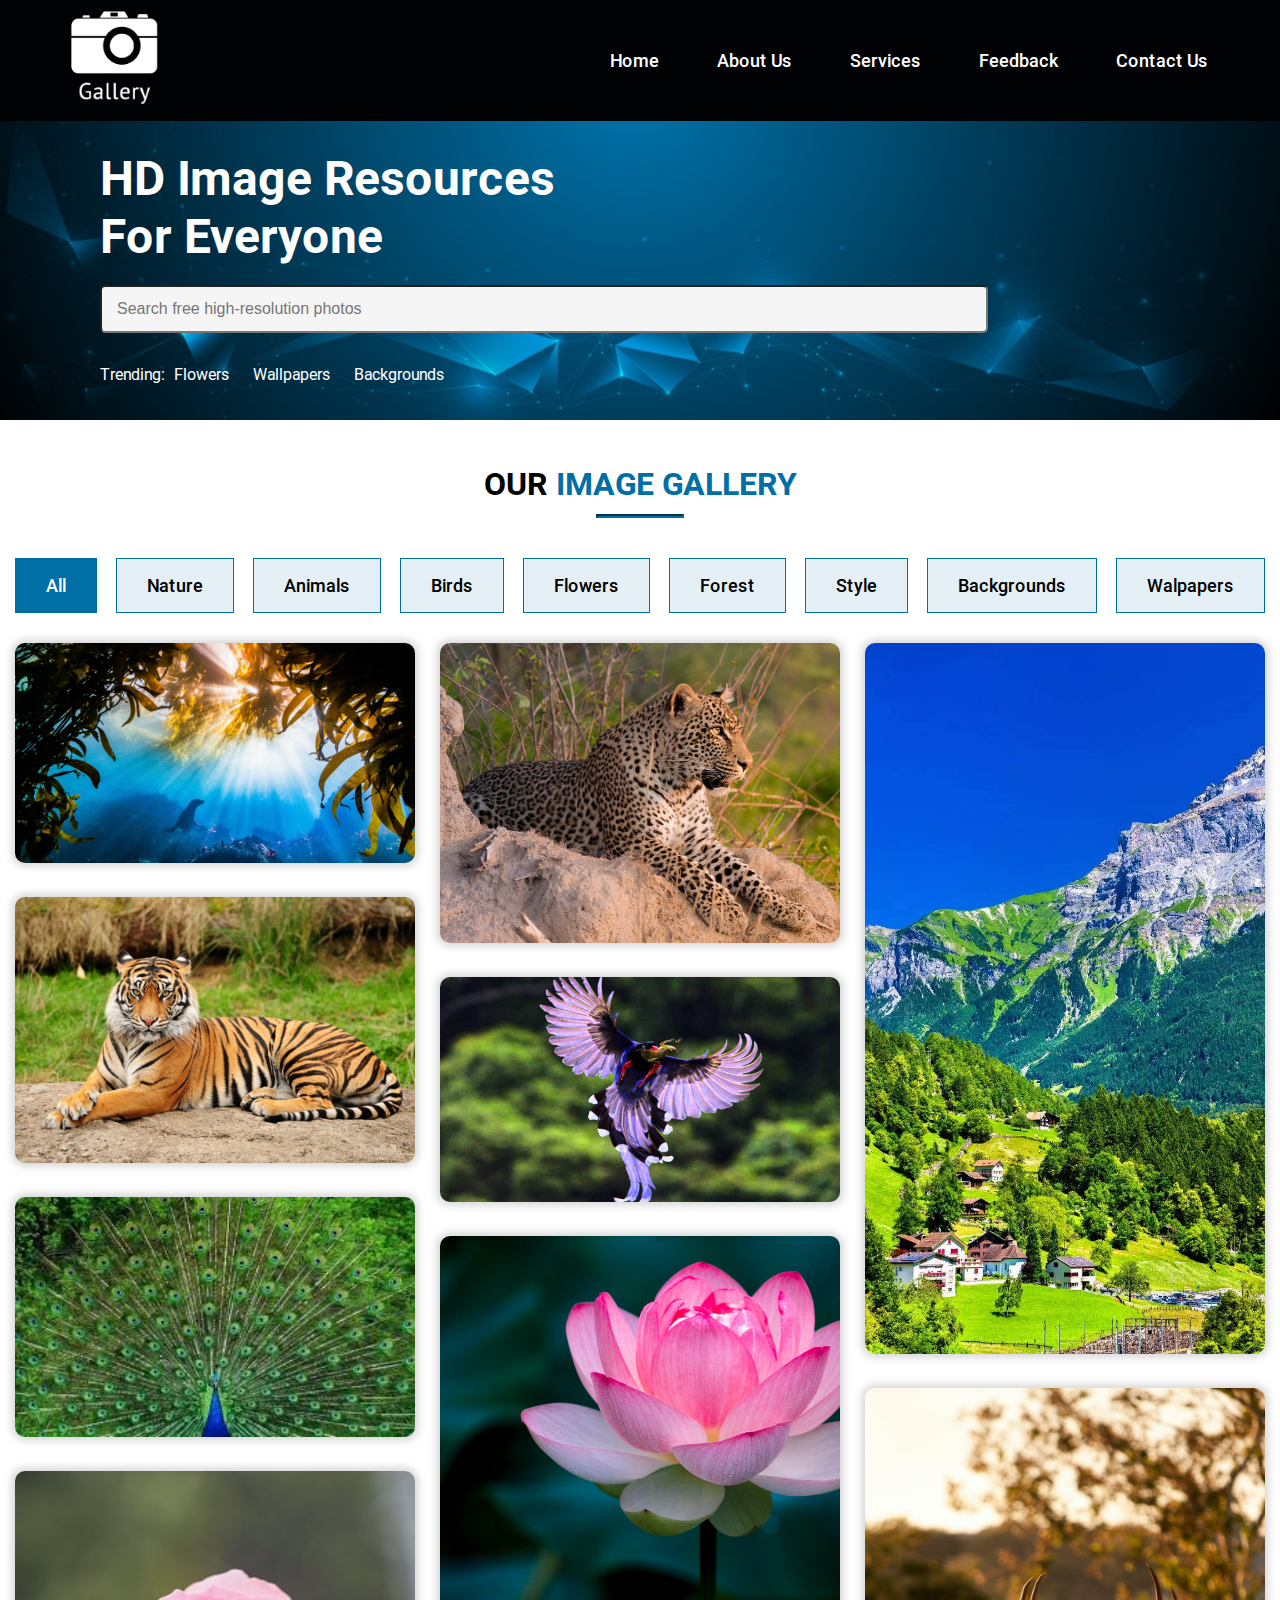
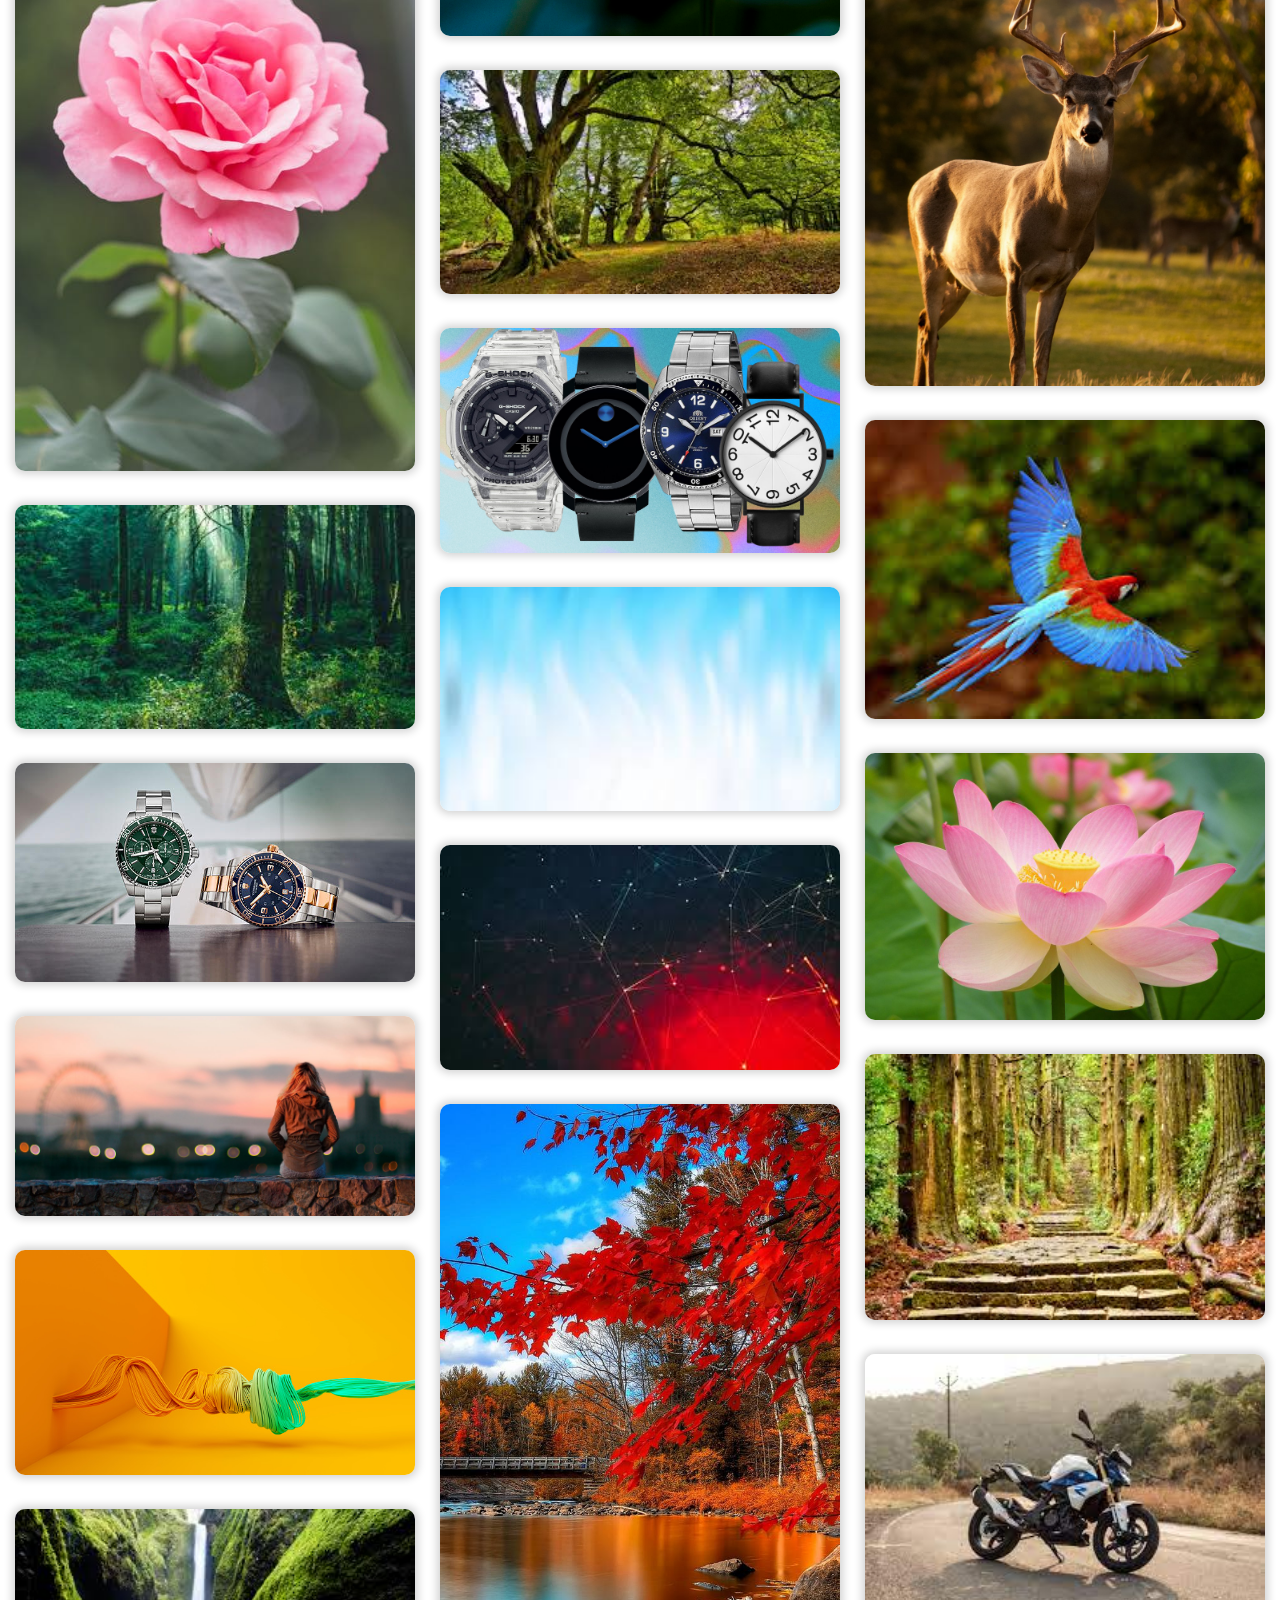
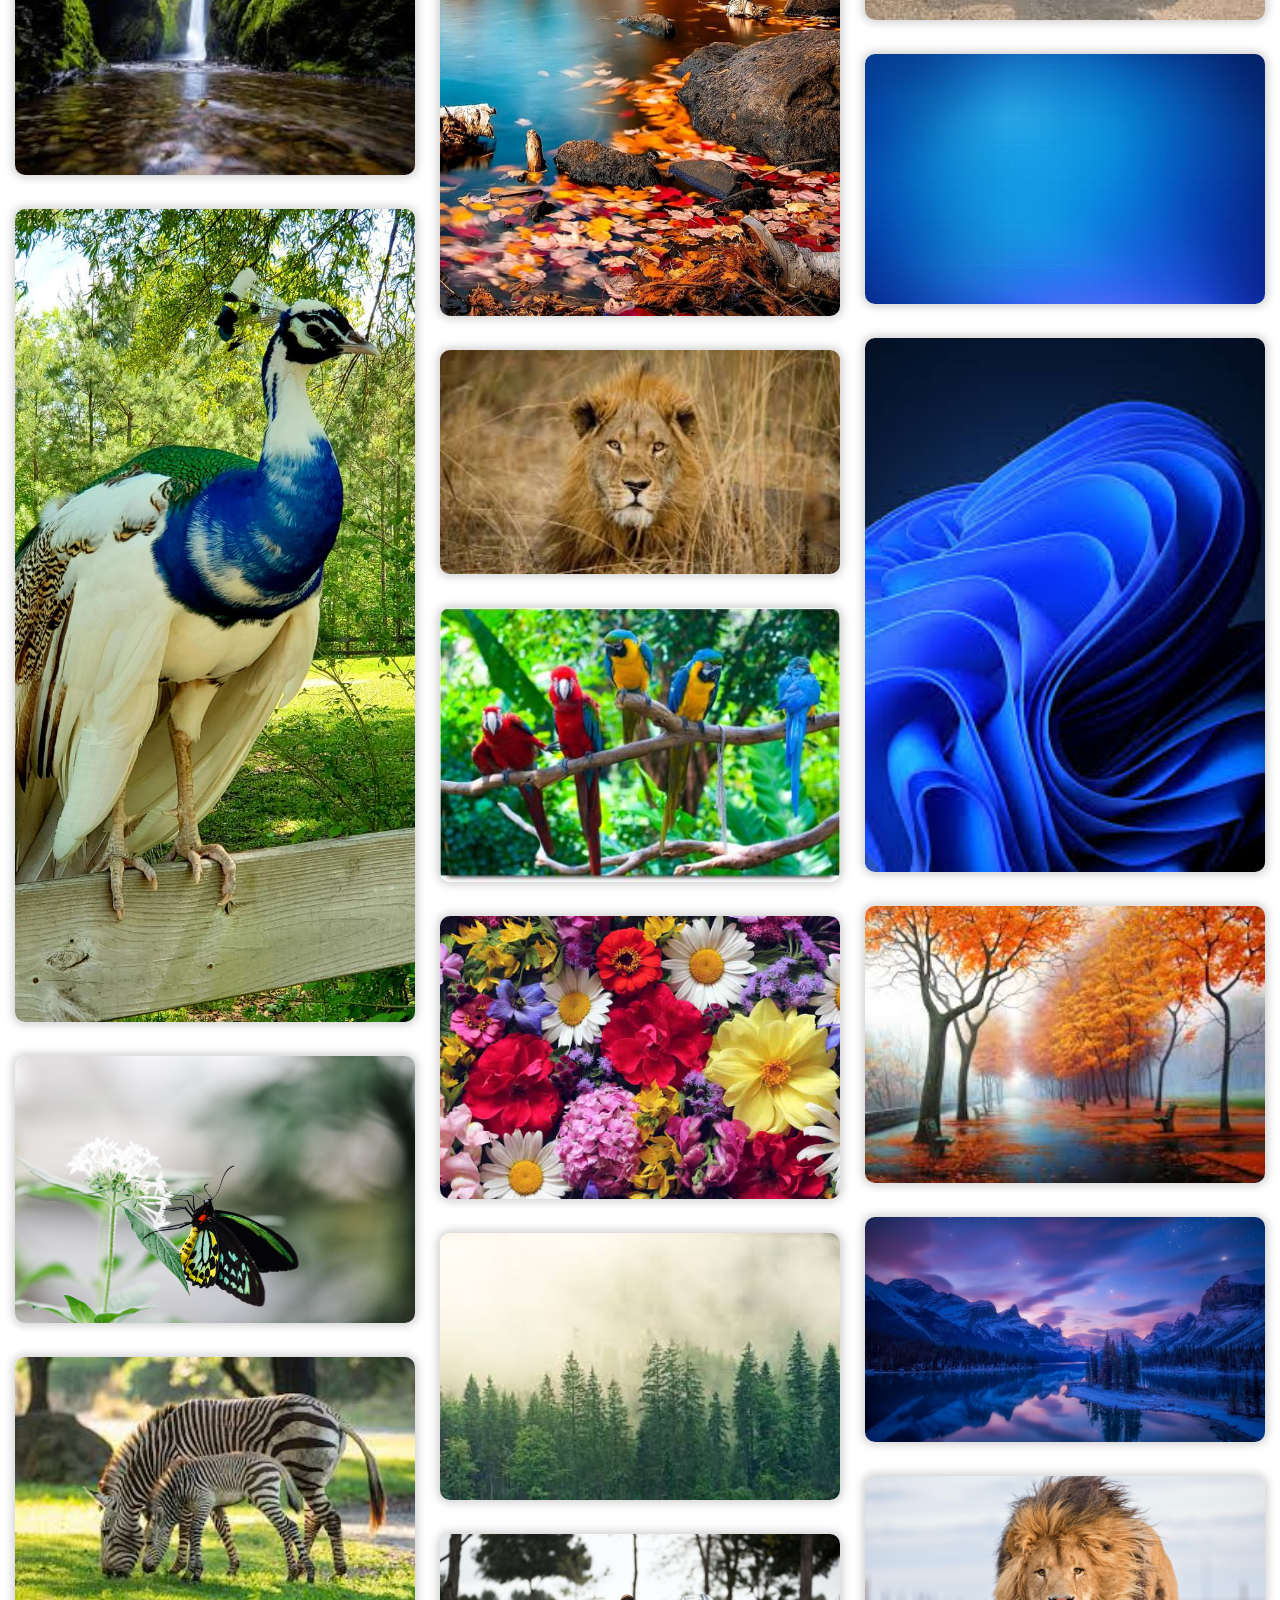
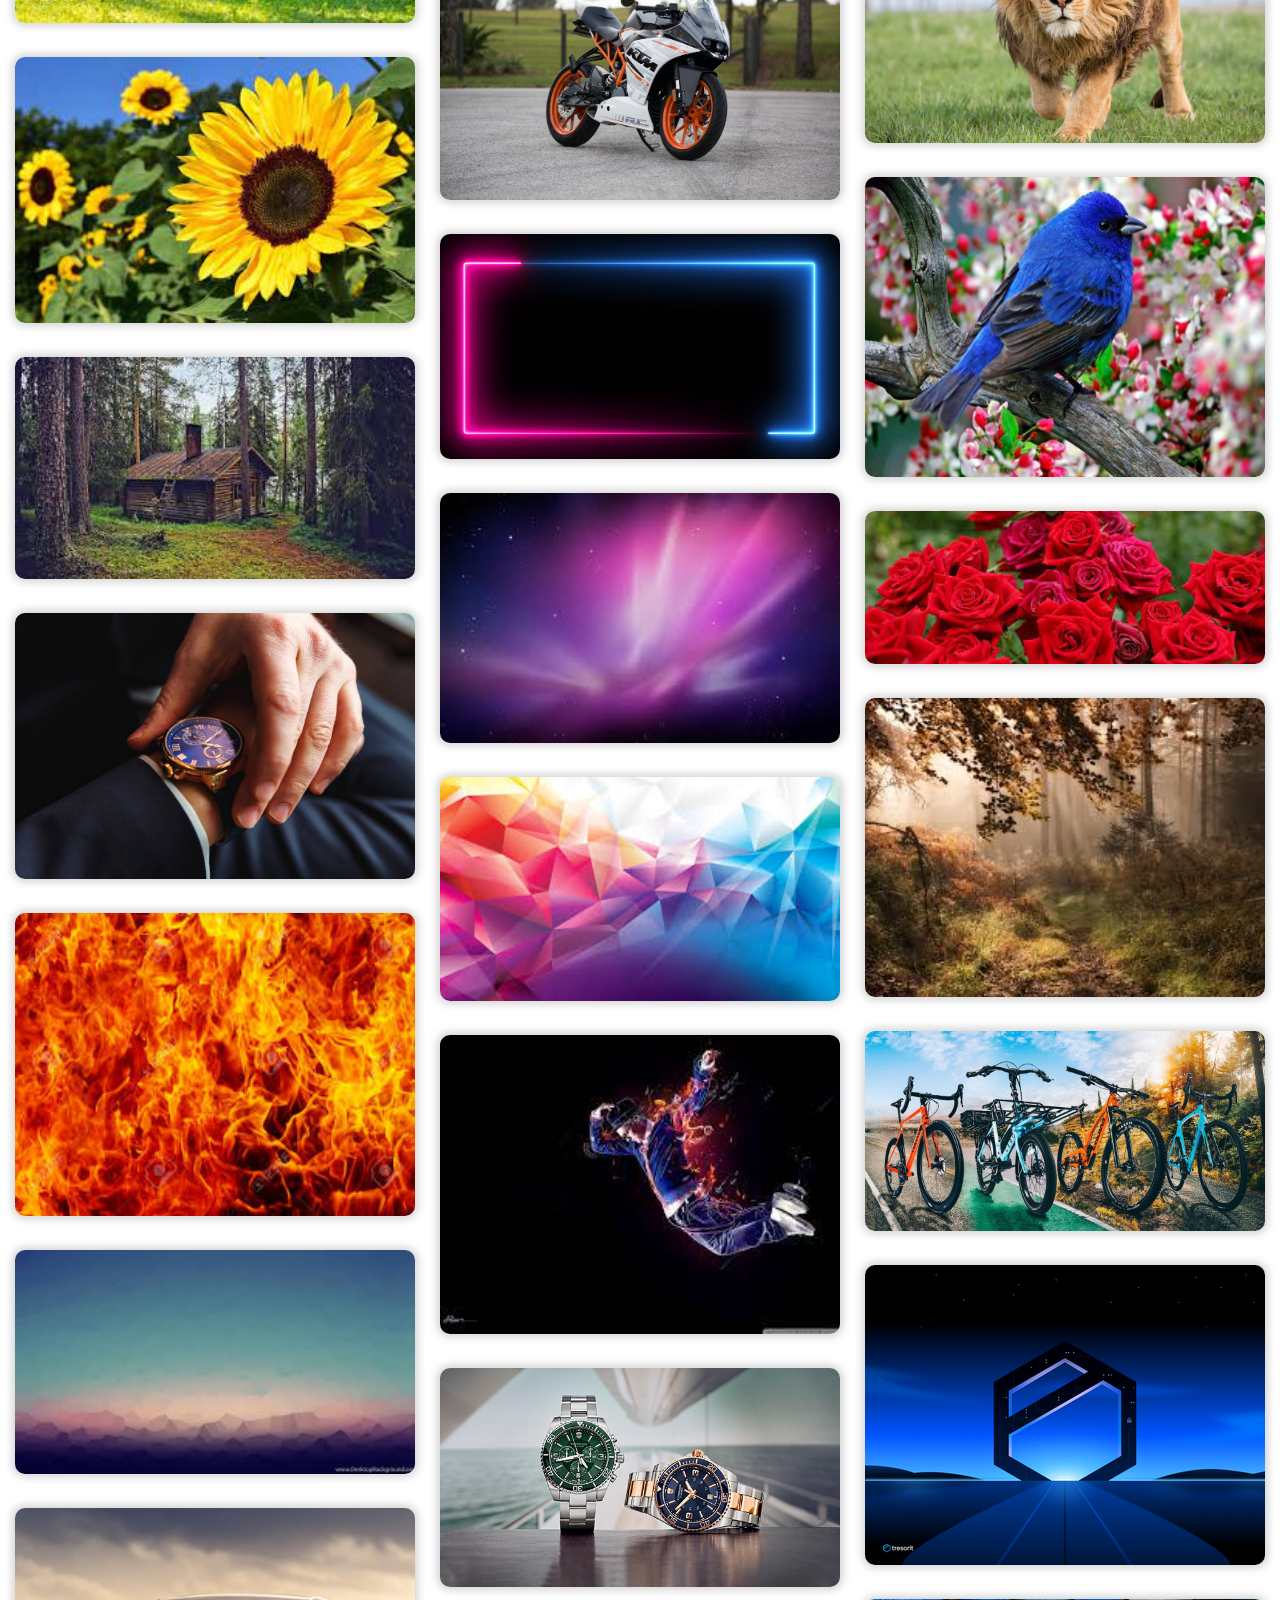
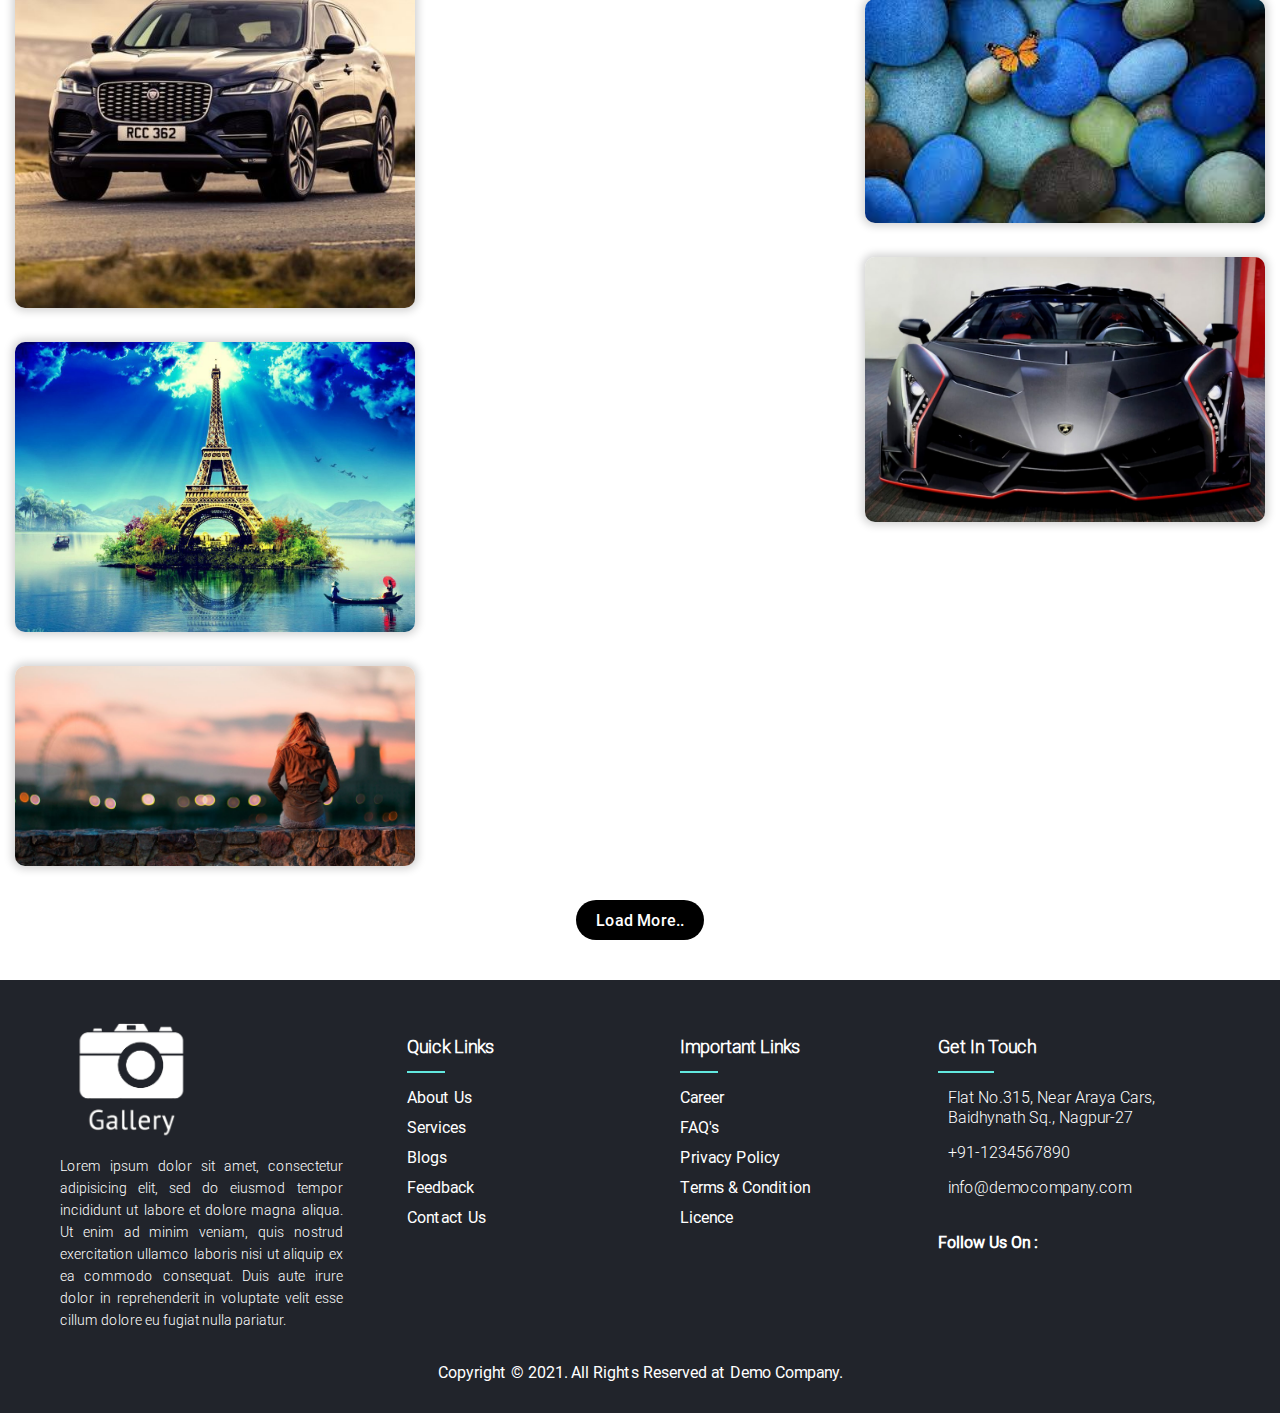
==== commit c74751eb: "home page responsive completed.." ====
--- a/index.html
+++ b/index.html
@@ -7,6 +7,7 @@
 		<meta name="author" content="Shubham Satnurkar">
 		<meta name=viewport content="width=device-width, initial-scale=1">
 		<title>Home Page</title>
+		<link rel="icon" type="image/png"  href="img/favicon.png">
 		<link rel="stylesheet" type="text/css" href="css/style.css">
 		<link rel="stylesheet" href="https://cdnjs.cloudflare.com/ajax/libs/font-awesome/6.0.0-beta3/css/all.min.css" integrity="sha512-Fo3rlrZj/k7ujTnHg4CGR2D7kSs0v4LLanw2qksYuRlEzO+tcaEPQogQ0KaoGN26/zrn20ImR1DfuLWnOo7aBA==" crossorigin="anonymous" referrerpolicy="no-referrer" />
 	</head>
@@ -18,7 +19,8 @@
 					<div class="logo">
 						<a href="index.html"><img src="img/ig-logo.png" alt="logo" ></a>
 					</div>
-					<nav class="nav">
+					<button id="menuBtn"><i class="fa-solid fa-bars"></i></button>
+					<nav class="nav" id="navbar">
 						<ul>
 							<li><a href="index.html">Home</a></li>
 							<li><a href="about-us.html">About Us</a></li>
@@ -44,9 +46,9 @@
 						<button type="submit" class="search-btn"><i class="fas fa-search"></i></button>
 					</form>
 					<p>
-						Trending:<a href="#">Flowers</a> 
-								<a href="#">Wallpapers</a>
-								<a href="#">Backgrounds</a>    
+						Trending:<a href="javascript:vi">Flowers</a> 
+								<a href="javascript:vi">Wallpapers</a>
+								<a href="javascript:vi">Backgrounds</a>    
 					</p>
 					<!-- <a href="" class="btn">Read More</a> -->
 				</div>
@@ -530,10 +532,10 @@
 						</div>
 					</figure>
 				</div>
-				<div class="loadbtn">
-					<button type="button">Load More..</button>
-				</div>
 			</main>
+			<div class="loadbtn">
+				<button type="button">Load More..</button>
+			</div>
 		</section>
 		<!-- Images Section End -->
 
@@ -556,39 +558,39 @@
 					<div class="sec sec2">
 						<h6>Quick Links</h6>
 						<ul>
-						    <li><a href="#">About Us</a></li>
-						    <li><a href="#">Services</a></li>
-						    <li><a href="#">Blogs</a></li>
-						    <li><a href="#">Feedback</a></li>
-						    <li><a href="#">Contact Us</a></li>
+						    <li><a href="javascript:vi">About Us</a></li>
+						    <li><a href="javascript:vi">Services</a></li>
+						    <li><a href="javascript:vi">Blogs</a></li>
+						    <li><a href="javascript:vi">Feedback</a></li>
+						    <li><a href="javascript:vi">Contact Us</a></li>
 						</ul>
 					</div>
 					<div class="sec sec2">
 						<h6>Important Links</h6>
 						<ul>
-						    <li><a href="#">Career</a></li>
-						    <li><a href="#">FAQ's</a></li>
-						    <li><a href="#">Privacy Policy</a></li>
-						    <li><a href="#">Terms & Condition</a></li>
-						    <li><a href="#">Licence</a></li>
+						    <li><a href="javascript:vi">Career</a></li>
+						    <li><a href="javascript:vi">FAQ's</a></li>
+						    <li><a href="javascript:vi">Privacy Policy</a></li>
+						    <li><a href="javascript:vi">Terms & Condition</a></li>
+						    <li><a href="javascript:vi">Licence</a></li>
 						</ul>
 					</div>
 					<div class="sec">
 						<h6>Get In Touch</h6>
 						<div class="add">
-							<a href="#">
+							<a href="javascript:vi">
 								<i class="fas fa-map-marker-alt"></i>
 								<span>
 									Flat No.315, Near Araya Cars, Baidhynath Sq., Nagpur-27
 								</span>
 							</a>
-							<a href="#">
+							<a href="javascript:vi">
 								<i class="fas fa-phone-volume"></i>
 								<span>
 									+91-1234567890
 								</span>
 							</a>
-							<a href="#">
+							<a href="javascript:vi">
 								<i class="fas fa-envelope-open"></i>
 								<span>
 									info@democompany.com
@@ -597,10 +599,10 @@
 						</div>
 						<div class="social">
 							<strong>Follow Us On :</strong>
-							<a href="#"><i class="fab fa-facebook-f"></i></a>
-							<a href="#"><i class="fab fa-twitter"></i></a>
-							<a href="#"><i class="fab fa-instagram"></i></a>
-							<a href="#"><i class="fab fa-linkedin-in"></i></a>
+							<a href="javascript:vi"><i class="fab fa-facebook-f"></i></a>
+							<a href="javascript:vi"><i class="fab fa-twitter"></i></a>
+							<a href="javascript:vi"><i class="fab fa-instagram"></i></a>
+							<a href="javascript:vi"><i class="fab fa-linkedin-in"></i></a>
 						</div>
 					</div>
 				</div>
--- a/css/style.css
+++ b/css/style.css
@@ -14,16 +14,16 @@
 @font-face{src:url(../fonts/Roboto-Bold.ttf);font-family: roboto-bold;}
 
 /*html{scroll-behavior: smooth;}*/
-.container{max-width: 1200px;margin: auto;}
+.container{max-width: 1200px;margin: auto;padding: 0 15px;}
 /*Common code for all sub heading*/
 .sub-heading{margin-bottom: 40px;}
 .sub-heading h2{text-align: center;padding-bottom: 10px;}
 .sub-heading h2 span{color:#006FA6;}
 .sub-heading hr{width: 7%;margin: auto;border-color: #006FA6;border-width: 2px;}
-
+body{padding-top: 100px;}
 /*****************************Home Page Start******************************/
 /*Header Section Start*/
-.header{width: 100%;background-color: #010203;}
+.header{width: 100%;background-color: #010203;position: fixed; top: 0;left: 0;z-index: 10000;}
 .header .navbar{display: flex;justify-content: space-between;align-items: center;flex-wrap: wrap;}
 .header .logo{width: 10%;flex: 0 0 10%;}
 .header .logo img{width: 100%;}
@@ -32,22 +32,24 @@
 .header .nav ul li a{text-decoration: none;color: #fff;font-size: 1.125rem;font-family: roboto-medium;
 	padding: 15px;border-width: 2px;border-style: solid;border-color: transparent;}
 .header .nav ul li a:hover{border-image: linear-gradient(25deg, #006FA6, #000, #04A1CE) 1;}
+.header #menuBtn{
+	background-color: #006FA6;padding: 5px 10px;border-radius: 5px;
+	border: none; display: none;
+	color: #fff;font-size: 1.375rem;
+}
 /*Header Section End*/
 
 /*Banner Section Start*/
 .banner{width: 100%;position: relative;}
 .banner img{width: 100%;position: relative;}
-.banner .overlay{width: 80%;position: absolute;top: 15%;left: 0;padding: 0 100px;}
+.banner .overlay{width: 85%;position: absolute;top: 15%;left: 0;padding: 0 100px;}
 .banner .overlay p{margin-top: 20px;color: #fff;font-family: roboto-regular;}
 .banner .overlay a{text-decoration: none;font-size: 1rem;color: #fff;
 	padding: 0 10px;margin-top: 10px;display: inline-block;font-family: roboto-regular;
 }
-/*.banner .overlay .btn:hover{background-color: white;color: #000;border-color: #6278df;
-    box-shadow: 3px 3px 27px -3px #6278df;
-}*/
 .banner .search-bar{width: 100%;margin: 20px 0;position: relative;}
 .banner .search-bar input[type="search"]{
-	width: 100%;padding:13px 15px;border-radius: 5px;
+	width: 100%;padding:13px 60px 13px 15px;border-radius: 5px;
 	position: relative;display: block;background-color: #f5f5f5;
 }
 .banner .search-bar input[type="search"]::-webkit-search-cancel-button{display: none;}
@@ -67,15 +69,16 @@
 }
 .img-block .category{width: 100%;display: block;text-align: center;}
 .img-block .category .cat-items{
-	display: flex;flex-wrap: wrap;background-color: lightgray;justify-content: space-around;
-	margin: 0 auto 30px ;align-items: center;box-shadow: 1px 5px 5px rgba(0, 0, 0, .4);
+	display: flex;flex-wrap: wrap;justify-content: space-between;
+	margin: 0 auto 30px ;align-items: center; gap: 15px;
 }
 .img-block .category .cat-items .list-item{
-	color: #006FA6;text-decoration: none;font-size: 1.125rem;font-family: roboto-medium;
-	cursor: pointer;padding: 15px 30px;
+	background-color: rgba(0, 111, 166, .1);
+	color: #000;text-decoration: none;font-size: 1.125rem;font-family: roboto-medium;
+	cursor: pointer;padding: 15px 30px; border: .2px solid #006fa6;
 }
 .img-block .category .cat-items .list-item.active{background-color: #006FA6;color: #fff;}
-.img-block .category .cat-items .list-item:hover{color: #fff;}
+.img-block .category .cat-items .list-item:hover{color: #fff;background-color: #006FA6;}
 .img-block .main-block{
 	display: flex;flex-wrap: wrap;flex-direction: row;justify-content: space-between;
 }
@@ -100,8 +103,8 @@
 }
 .img-block .main-block .block>.img:hover:before{height: 100%;}
 .img-block .main-block .block>.img:hover .icon{transform: translateY(-20px);visibility: visible;}
-.img-block .main-block .loadbtn{margin: auto;}
-.img-block .main-block .loadbtn>[type="button"]{
+.img-block  .loadbtn{margin: auto;}
+.img-block .loadbtn>[type="button"]{
 	color: #fff;background-color: #000;padding: 10px 20px;font-family:roboto-medium;border: none;
 	border-radius: 20px;
 }
@@ -131,7 +134,8 @@
 /*Our Team Sesction Start*/
 .our-team{padding: 50px 0;}
 .our-team .team-member{display: flex;justify-content: space-between;flex-wrap: wrap;}
-.our-team .team-member .member{width: 32%;flex: 0 0 32%;text-align: center;padding: 15px 20px;box-shadow: 0px 0px 10px rgba(0, 0, 0, .2);}
+.our-team .team-member .member{width: 32%;flex: 0 0 32%;text-align: center;padding: 15px 20px;
+	box-shadow: 0px 0px 10px rgba(0, 0, 0, .2);}
 .our-team .team-member .member .cir{width: 150px;height: 150px;border: 1px solid #006FA6;border-radius: 50%;
 	overflow: hidden;margin:0 auto 15px;
 }
@@ -272,3 +276,178 @@
 .footer .copyright{margin-top: 30px;text-align: center;}
 .footer .copyright p{text-align: center;color: #fff;font-family: roboto-regular;}
 /*Footer Section End*/
+
+
+
+
+/* Media Query */
+@media screen and (max-width:1199px){
+	/*Banner Section Start*/
+	.banner .overlay h1{font-size: 2.5rem;}	
+	/*Banner Section End*/
+
+	/* Image Block Section Start */
+	.img-block .category .cat-items{gap:6px;}
+	.img-block .category .cat-items .list-item{padding: 15px 25px;}
+	/* Image Block Section End */
+
+	.footer .foot-sec .sec .social .fab{font-size: 1.25rem;margin: 0 5px;}
+}
+@media screen and (max-width:1079px){
+	/* Image Block Section Start */
+	.img-block .category .cat-items{gap: 0px;}
+	/* Image Block Section End */
+
+	
+}
+@media screen and (max-width:1024px){
+	/*Banner Section Start*/
+	.banner .overlay h1{font-size: 2.25rem;}	
+	.banner .search-bar{margin: 10px 0;}
+	.banner .overlay p{margin-top: 10px;}
+	/*Banner Section End*/
+
+	/* Image Block Section Start */
+	.img-block .category .cat-items .list-item{padding: 15px 20px;}
+	/* Image Block Section End */
+}
+
+@media screen and (max-width:960px){
+	body{padding-top: 80px;}
+	.header .nav ul li {margin-left: 15px;}
+	.header .nav ul li a{font-size: 1rem;}
+	
+	/*Banner Section Start*/
+	.banner .overlay{padding: 0 50px;width: 90%;}
+	.banner .overlay h1{font-size: 1.875rem;}	
+	.banner .search-bar{margin: 6px 0;}
+	.banner .search-bar .search-btn{font-size: 16px;}
+	.banner .search-bar input[type="search"]{padding: 8px 50px 8px 15px;}
+	.banner .overlay p{margin-top: 6px;}
+	/*Banner Section End*/
+
+	/* Image Block Section Start */
+	.img-block .category .cat-items{gap: 10px;}
+	.img-block .category .cat-items .list-item{padding: 15px 15px;font-size: 1rem;}
+	/* Image Block Section End */
+
+	.footer .foot-sec .sec{width: 32.5%;flex: 0 0 32.5%;padding: 0 5px;gap: 20px;}
+}
+
+@media screen and (max-width:767px){
+	body{padding-top: 100px;}
+	.sub-heading{margin-bottom: 30px;}
+	.sub-heading h2{text-align: center;padding-bottom: 10px;font-size: 1.5rem;}
+	.sub-heading hr{width: 10%;}
+
+	.header{padding: 15px 0;}
+	.header .nav{
+		background-color: #000;width: 75%;
+		display: none;position: fixed;
+		top: 80px;height: 100%;
+		right: 0px;; z-index: 1000;
+	}
+	.header .nav ul{
+		width: 100%;
+		display: flex; flex-direction: column;justify-content: flex-start;
+		text-align: left; gap: 20px;padding-top: 30px;
+	}
+	header .nav ul li{margin-left: 0;width: 100%;}
+	/* header .nav ul li a{width: 100%;} */
+	.header #menuBtn{display: block;}
+
+
+
+	.banner .overlay{padding: 0 50px;width: 90%;top: 10%;}
+	.banner .overlay h1{font-size: 1.5rem;}
+
+	.img-block .category .cat-items{justify-content: flex-start;gap: 20px;}
+	.img-block .category .cat-items .list-item{padding: 15px 25px;font-size: 1.125rem;}
+	.img-block .main-block .block{
+		width: 48%;display: flex;flex-direction: column;
+	}
+	.img-block .main-block>.block-3{
+		display: none;
+	}
+	
+	.footer .foot-sec .sec{width: 45.5%;flex: 0 0 45.5%;padding: 0 5px;gap: 20px;}
+	.footer .foot-sec .sec img{width: 30%;}
+	.footer .foot-sec .sec h6{font-size: 1rem;}
+	.footer .foot-sec .sec .add a{font-size: .875rem;}
+	.footer .foot-sec .sec .social strong{font-size: .875rem;}
+	.footer .copyright p{font-size: .875rem;}
+	.footer .foot-sec .sec ul li a{font-size: .875rem;}
+	
+}
+
+
+@media screen and (max-width:640px){
+	body{padding-top: 110px;}
+
+	.sub-heading{margin-bottom: 30px;}
+	.sub-heading h2{text-align: center;padding-bottom: 10px;font-size: 1.5rem;}
+	.sub-heading hr{width: 10%;}
+
+	.header .logo{width: 13%;flex: 0 0 13%;}
+	.header .logo img{width: 100%;}
+
+	.banner .overlay{padding: 0 20px;width: 95%;top: 10%;}
+	.banner .overlay h1{font-size: 1.25rem;}
+	.banner .overlay p{font-size: .875rem;}
+	.banner .overlay p a{font-size: .875rem;}
+
+	.img-block{padding: 20px 15px;}
+	.img-block .category .cat-items{justify-content: flex-start;gap: 20px;}
+	.img-block .category .cat-items .list-item{padding: 15px 20px;font-size: 1rem;}
+	.img-block .main-block .block{
+		width: 48%;display: flex;flex-direction: column;
+	}
+	.img-block .main-block>.block-3{
+		display: none;
+	}
+	
+}
+
+@media screen and (max-width:575px){
+	body{padding-top: 108px;}
+	.sub-heading{margin-bottom: 25px;}
+	.sub-heading h2{padding-bottom: 5px;font-size: 1.25rem;}
+	.sub-heading hr{width: 10%;}
+
+	.header #menuBtn{
+		padding: 5px 10px;border-radius: 3px;
+		font-size: 1rem;
+	}
+	.header .logo{width: 15%;flex: 0 0 15%;}
+
+	.banner .overlay{padding: 0 20px;width: 95%;top: 15%;}
+	.banner .overlay h1{font-size: 1rem;}
+	.banner .search-bar input[type="search"]{padding: 5px 50px 5px 15px;font-size: .75rem;}
+	.banner .search-bar .search-btn{font-size: .875rem;top: 10px;right: 15px;}
+	.banner .overlay p{display: none;}
+
+	.img-block .category .cat-items{gap: 15px;}
+	.img-block .main-block .block>.img{margin-bottom: 15px;}
+	.img-block .category .cat-items .list-item{padding: 6px 10px;font-size: .875rem;}
+}
+
+@media screen and (max-width:425px){
+	body{padding-top: 96px;}
+	.footer .foot-sec .sec{width: 90%;flex: 0 0 90%;padding: 0 5px;gap: 20px;}
+}
+
+@media screen and (max-width:375px){
+	body{padding-top: 80px;}
+	.sub-heading h2{padding-bottom: 5px;font-size: 1rem;}
+	.banner .overlay h1{font-size: .9rem;}
+	.banner .overlay{padding: 0 20px;width: 95%;top: 10%;}
+	.banner .search-bar{margin: 3px 0 0;}
+	.banner .search-bar input[type="search"]{padding: 4px 30px 4px 15px;font-size: .7rem;}
+	.banner .search-bar .search-btn{font-size: .75rem;top: 7px;right: 10px;}
+
+	.img-block .main-block .block{
+		width: 90%;flex-direction: row;flex-wrap: wrap;
+		justify-content: center;margin: auto;
+	}
+	
+}	